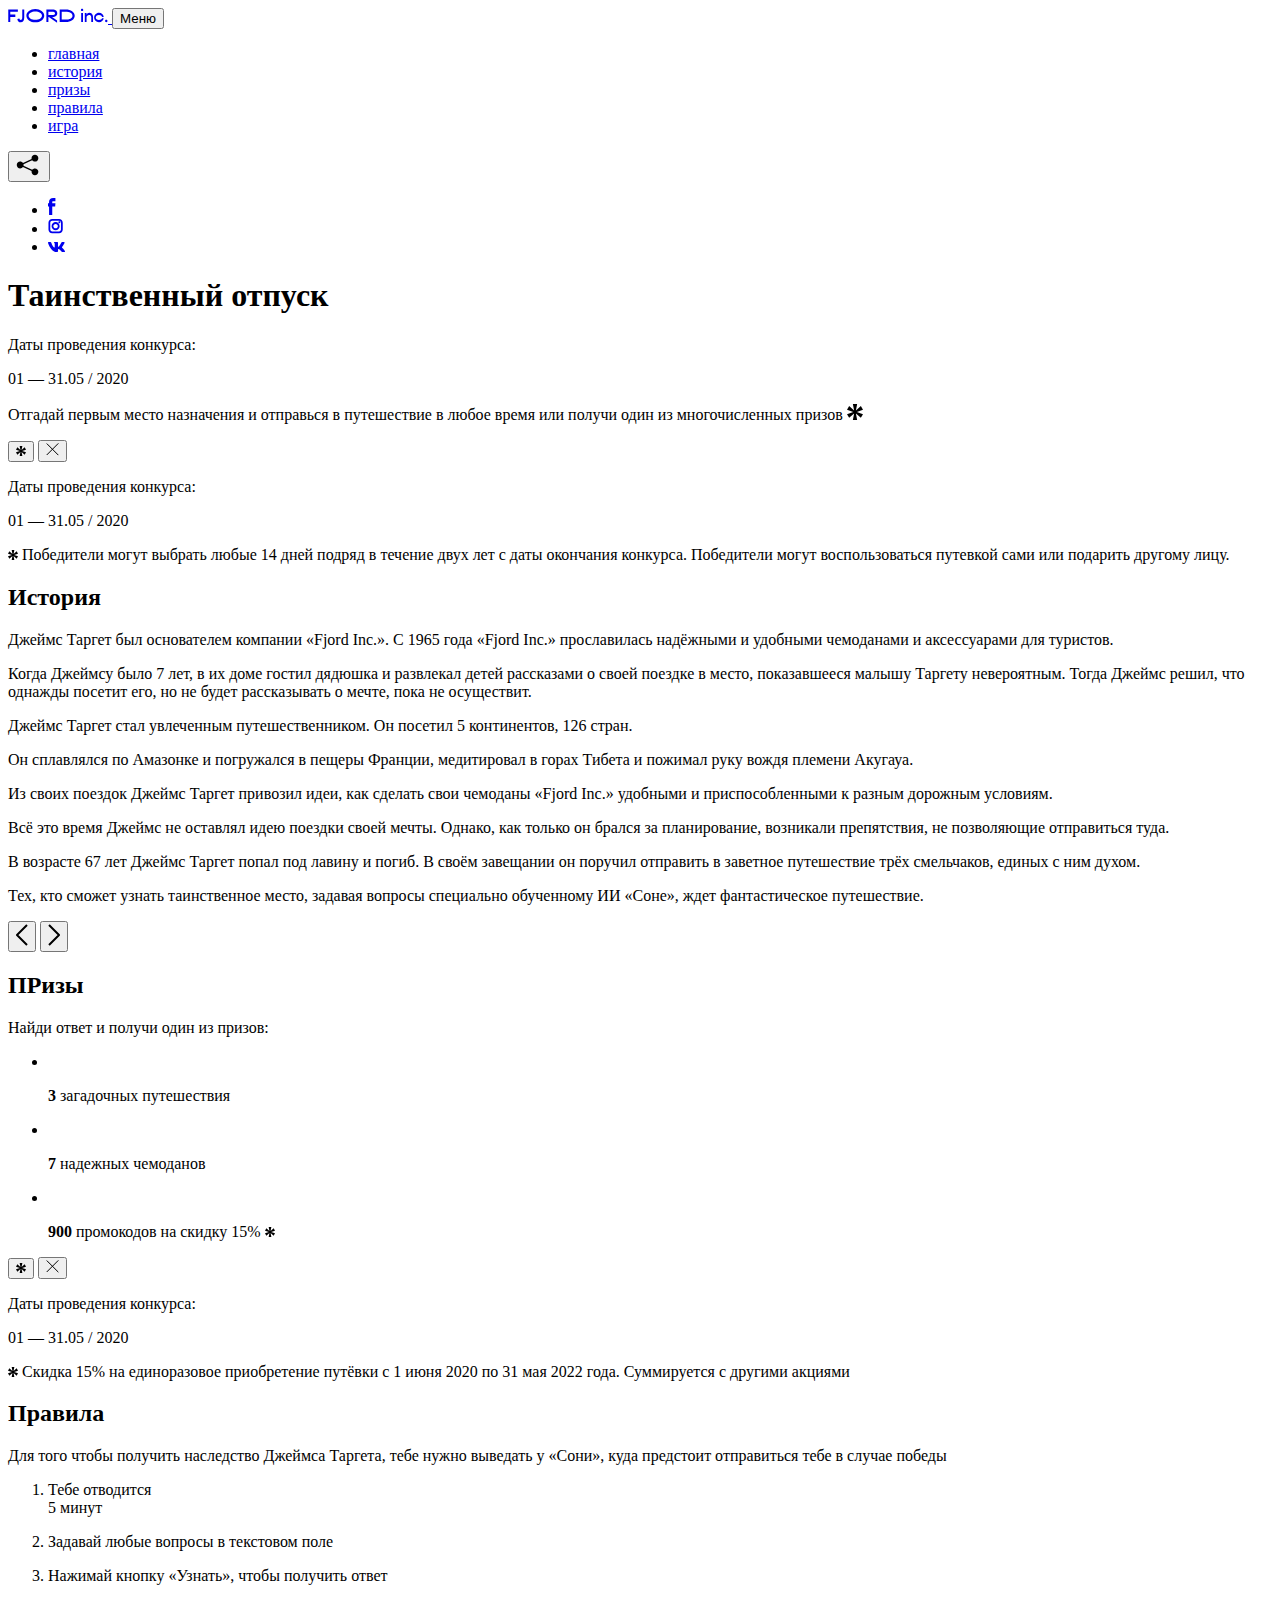
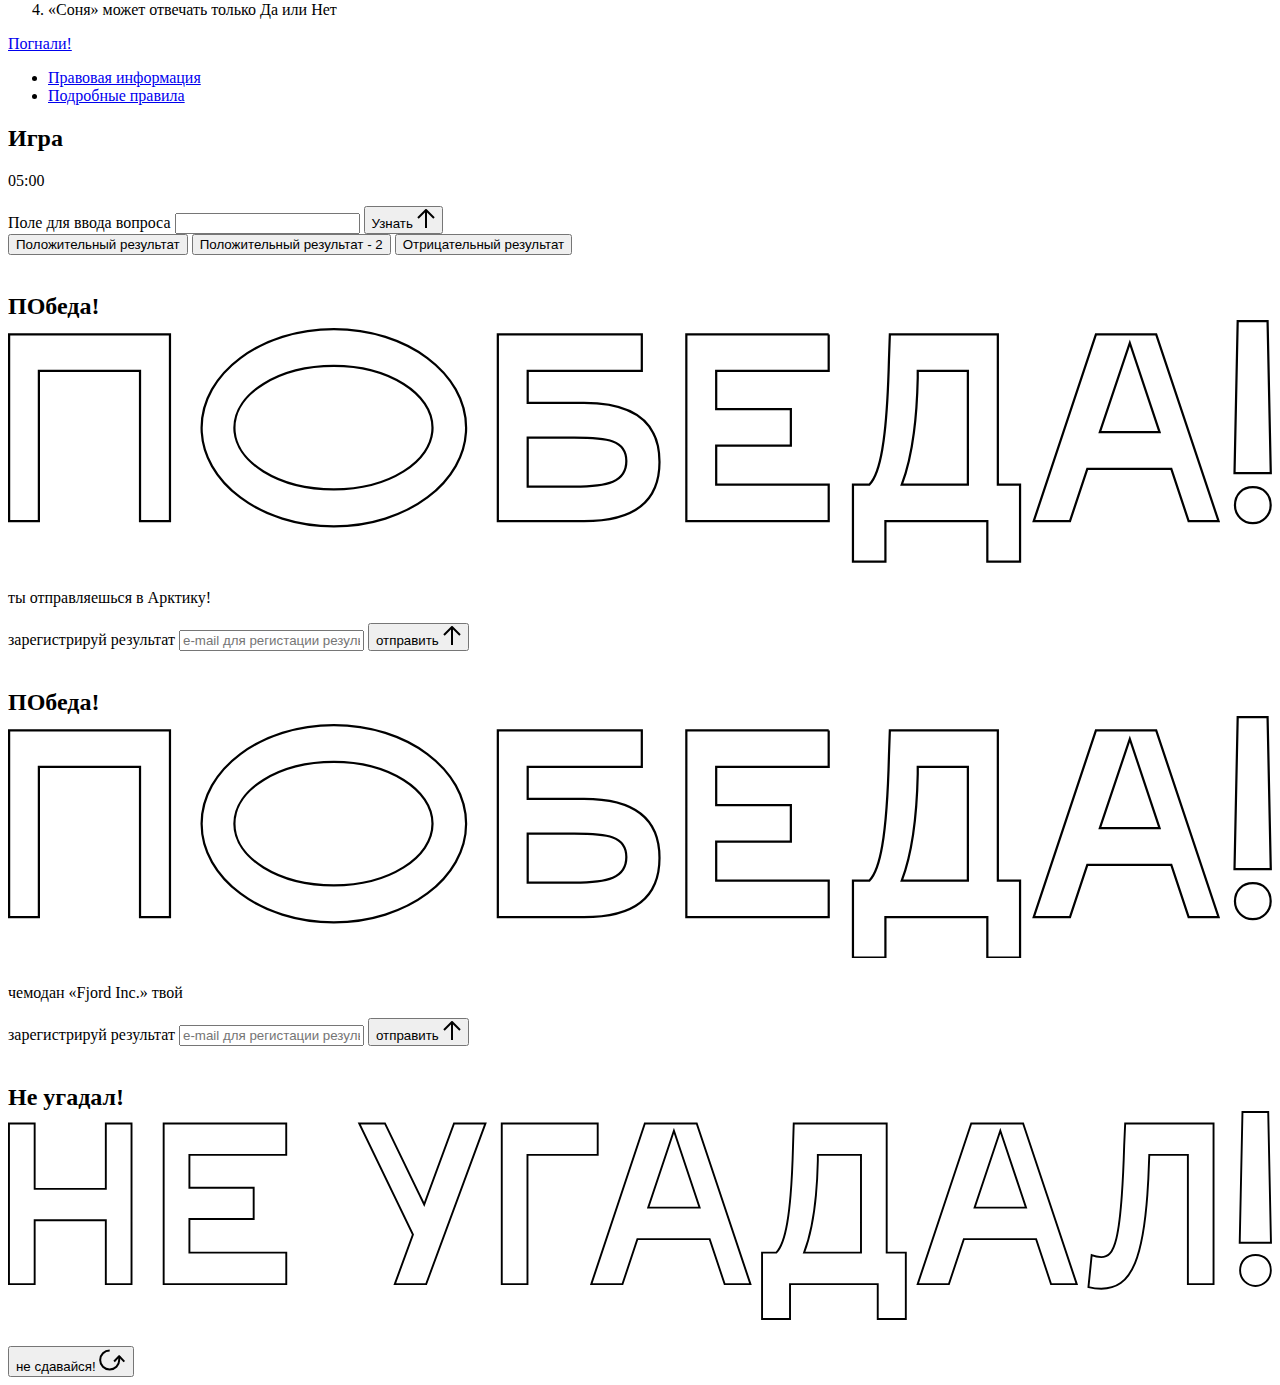
==== source/index.html @ 66b375c5 "feat(page-content): added custom behavior for prizes and story change" ====
<!DOCTYPE html>
<html lang="ru">
<head>
  <meta charset="UTF-8">
  <meta name="description" content="">
  <meta name="viewport" content="width=device-width, initial-scale=1.0">
  <meta http-equiv="X-UA-Compatible" content="ie=edge">
  <title>Mysterious Vacation</title>
</head>
<body>

  <header class="page-header js-header">
    <div class="page-header__wrapper">
      <a href="#" class="page-header__logo" aria-label="Перейти на страницу FJORD.Inc">
        <svg width="100" height="15" viewBox="0 0 100 15" fill="none" xmlns="http://www.w3.org/2000/svg">
          <path d="M0.26 1.4V14H2.276V8.906H7.334V6.44H2.276V3.848H9.872V1.4H0.26ZM12.733 14.36C15.127 14.36 16.243 12.65 16.243 9.5V1.4H14.263V8.96C14.263 11.21 13.723 11.876 12.733 11.876C11.833 11.876 11.473 11.3 11.347 10.58L9.36702 10.94C9.63702 13.046 10.663 14.36 12.733 14.36ZM18.3918 7.7C18.3918 11.372 22.3878 14.36 27.3198 14.36C32.2518 14.36 36.2478 11.372 36.2478 7.7C36.2478 4.028 32.2518 1.04 27.3198 1.04C22.3878 1.04 18.3918 4.028 18.3918 7.7ZM20.6058 7.7C20.6058 5.378 23.6118 3.524 27.3198 3.524C30.9918 3.524 33.9798 5.378 33.9798 7.7C33.9798 10.004 30.9918 11.858 27.3198 11.858C23.6118 11.858 20.6058 10.004 20.6058 7.7ZM40.403 14V8.906H40.799L49.079 14.702V12.38L44.039 8.906H44.201C47.999 8.906 49.277 7.304 49.277 5.162C49.277 3.092 47.999 1.4 44.201 1.4H38.387V14H40.403ZM43.535 3.722C45.785 3.722 47.045 4.136 47.045 5.432C47.045 6.764 45.785 7.034 43.535 7.034H40.403V3.722H43.535ZM51.6936 1.382V14H57.8676C62.7456 14 66.7236 11.534 66.7236 7.7C66.7236 3.848 62.7456 1.382 57.8676 1.382H51.6936ZM53.7096 11.624V3.722H57.5436C61.5396 3.722 64.4916 5.018 64.4916 7.7C64.4916 10.238 61.5396 11.624 57.5436 11.624H53.7096ZM73.1832 14.018H74.9832V5H73.1832V14.018ZM72.9132 1.976C72.9132 2.57 73.3992 3.092 74.0832 3.092C74.7492 3.092 75.2352 2.57 75.2352 1.976C75.2352 1.382 74.7672 0.805999 74.0832 0.805999C73.3812 0.805999 72.9132 1.382 72.9132 1.976ZM76.7867 14H78.5687V9.104C78.7487 8.006 79.5947 6.962 81.0887 6.962C82.1147 6.962 83.2667 7.448 83.2667 9.554V14H85.0487V9.014C85.0487 6.152 83.2307 4.73 81.3587 4.73C79.9187 4.73 79.0727 5.558 78.5687 6.854V5H76.7867V14ZM90.9898 14.27C93.5098 14.27 95.3818 12.506 95.7238 10.328H94.0498C93.7258 11.3 92.6998 12.02 90.9898 12.02C88.8478 12.02 87.7678 10.922 87.7678 9.59C87.7678 8.24 88.8478 6.962 90.9898 6.962C92.7538 6.962 93.7978 7.844 94.0858 8.924H95.7418C95.4358 6.71 93.6178 4.73 90.9898 4.73C88.0918 4.73 86.1298 7.124 86.1298 9.59C86.1298 12.074 88.1278 14.27 90.9898 14.27ZM97.0693 12.938C97.0693 13.658 97.5553 14.144 98.2753 14.144C98.9953 14.144 99.4813 13.658 99.4813 12.938C99.4813 12.2 98.9953 11.714 98.2753 11.714C97.5553 11.714 97.0693 12.2 97.0693 12.938Z" fill="currentColor"/>
        </svg>
      </a>
      <button class="page-header__toggler js-menu-toggler" type="button" aria-label="Управление мобильным меню"><span>Меню</span></button>
      <nav class="page-header__nav">
        <div class="page-header__menu js-menu" id="menu">
          <ul>
            <li>
              <a class="js-menu-link active" href="#top" data-href="top">главная</a>
            </li>
            <li>
              <a class="js-menu-link" href="#story" data-href="story">история</a>
            </li>
            <li>
              <a class="js-menu-link" href="#prizes" data-href="prizes">призы</a>
            </li>
            <li>
              <a class="js-menu-link" href="#rules" data-href="rules">правила</a>
            </li>
            <li>
              <a class="js-menu-link" href="#game" data-href="game">игра</a>
            </li>
          </ul>
        </div>
        <div class="page-header__social">
          <div class="social-block js-social-block">
            <button class="social-block__toggler" aria-label="Управлять блоком с социальными кнопками">
              <svg width="26" height="22" viewBox="0 0 27 22" fill="none" xmlns="http://www.w3.org/2000/svg">
                <path d="M19.6721 7.43664C21.6273 7.43664 23.213 5.85095 23.213 3.89566C23.213 1.94037 21.6273 0.354675 19.6721 0.354675C17.7168 0.354675 16.1311 1.94037 16.1311 3.89566C16.1311 4.19968 16.1728 4.49178 16.2458 4.77345L7.21751 8.95527C6.57519 8.05214 5.52303 7.46049 4.33078 7.46049C2.37549 7.46049 0.789795 9.04618 0.789795 11.0015C0.789795 12.9568 2.37549 14.5425 4.33078 14.5425C5.52303 14.5425 6.57668 13.9508 7.21751 13.0477L16.2458 17.2295C16.1743 17.5112 16.1311 17.8033 16.1311 18.1073C16.1311 20.0626 17.7168 21.6483 19.6721 21.6483C21.6273 21.6483 23.213 20.0626 23.213 18.1073C23.213 16.152 21.6273 14.5663 19.6721 14.5663C18.4798 14.5663 17.4262 15.158 16.7853 16.0611L7.75701 11.8793C7.82854 11.5976 7.87176 11.3055 7.87176 11.0015C7.87176 10.6974 7.83003 10.4053 7.75701 10.1237L16.7853 5.94186C17.4262 6.84499 18.4783 7.43664 19.6721 7.43664Z" fill="currentColor"/>
              </svg>
            </button>
            <ul class="social-block__list">
              <li>
                <a class="social-block__link social-block__link--fb" href="#" aria-label="Мы на Facebook">
                  <svg width="8" height="17" viewBox="0 0 8 17" fill="none" xmlns="http://www.w3.org/2000/svg">
                    <path d="M4.24646 16.9899H1.09275L1.05793 8.49828H0V5.30707H1.05793V3.81124C1.05793 1.42084 2.57654 0 5.21735 0H7.41758V3.18585H5.30841C4.28262 3.18585 4.2478 3.48582 4.2478 4.24914V5.30707H7.42964L7.16716 8.49828H4.2478V16.9899H4.24646Z" fill="currentColor"/>
                  </svg>
                </a>
              </li>
              <li>
                <a class="social-block__link social-block__link--insta" href="#" aria-label="Мы в Instagram">
                  <svg width="15" height="15" viewBox="0 0 15 15" fill="none" xmlns="http://www.w3.org/2000/svg">
                    <path d="M11.0197 0H4.19806C2.14246 0 0.471191 1.66993 0.471191 3.72285V10.5499C0.471191 12.6082 2.14112 14.2727 4.19806 14.2727H11.0197C13.0753 14.2727 14.7466 12.6082 14.7466 10.5499V3.72285C14.7466 1.67127 13.0753 0 11.0197 0ZM11.0197 12.4849H4.19806C3.13076 12.4849 2.26432 11.6158 2.26432 10.5512V3.72419C2.26432 2.65956 3.13076 1.79715 4.19806 1.79715H11.0197C12.087 1.79715 12.9535 2.6609 12.9535 3.72419V10.5512C12.9535 11.6145 12.087 12.4849 11.0197 12.4849Z" fill="currentColor"/>
                    <path d="M7.60887 3.11084C5.38989 3.11084 3.58203 4.9187 3.58203 7.14036C3.58203 9.35532 5.38989 11.1645 7.60887 11.1645C9.83053 11.1645 11.6357 9.35666 11.6357 7.14036C11.6357 4.9187 9.83053 3.11084 7.60887 3.11084ZM7.60887 9.36871C6.37551 9.36871 5.37784 8.37372 5.37784 7.14036C5.37784 5.90699 6.37551 4.90665 7.60887 4.90665C8.83822 4.90665 9.84259 5.90833 9.84259 7.14036C9.84392 8.37238 8.83822 9.36871 7.60887 9.36871Z" fill="currentColor"/>
                    <path d="M11.3573 2.35962C10.8256 2.35962 10.3931 2.79752 10.3931 3.32381C10.3931 3.85546 10.8256 4.29336 11.3573 4.29336C11.8862 4.29336 12.3215 3.85546 12.3215 3.32381C12.3215 2.79752 11.8862 2.35962 11.3573 2.35962Z" fill="currentColor"/>
                  </svg>
                </a>
              </li>
              <li>
                <a class="social-block__link social-block__link--vk" href="#" aria-label="Мы ВКонтакте">
                  <svg width="17" height="10" viewBox="0 0 17 10" fill="none" xmlns="http://www.w3.org/2000/svg">
                    <path d="M14.1234 4.9002C14.1234 4.9002 16.3623 1.72708 16.5866 0.680242C16.6595 0.312285 16.4947 0.103188 16.1069 0.103188C16.1069 0.103188 14.8193 0.103188 14.168 0.103188C13.7235 0.103188 13.5587 0.293278 13.4235 0.579768C13.4235 0.579768 12.3724 2.82553 11.0969 4.24712C10.6861 4.70333 10.4781 4.84318 10.2511 4.84318C10.0646 4.84318 9.98625 4.6911 9.98625 4.27834V0.649016C9.98625 0.147997 9.92545 0.00135496 9.5066 0.00135496H6.39628C6.15578 0.00135496 6.0085 0.134417 6.0085 0.324506C6.0085 0.801084 6.73406 0.908351 6.73406 2.20231V4.87305C6.73406 5.40529 6.70569 5.61575 6.45303 5.61575C5.78016 5.61575 4.19528 3.30618 3.30623 0.678887C3.12923 0.145282 2.93737 0 2.43475 0H0.486409C0.205373 0 0 0.190085 0 0.476576C0 0.991172 0.60666 3.40801 2.99277 6.64358C4.59927 8.8201 6.70569 10 8.60269 10C9.76196 10 10.0416 9.80312 10.0416 9.31432V7.63883C10.0416 7.22607 10.2065 7.04956 10.4429 7.04956C10.7078 7.04956 11.1847 7.13238 12.2805 8.22268C13.5843 9.47862 13.6762 10 14.3896 10H16.5676C16.7919 10 17 9.89273 17 9.52342C17 9.02919 16.3623 8.15343 15.384 7.10659C14.9801 6.56755 14.3302 5.98914 14.1248 5.72301C13.8275 5.40801 13.9154 5.23014 14.1234 4.9002Z" fill="currentColor"/>
                  </svg>
                </a>
              </li>
            </ul>
          </div>
        </div>
      </nav>
    </div>
  </header>

  <main class="page-content">

    <section class="animation-screen"></section>

    <section class="screen screen--hidden screen--intro" id="top">
      <div class="screen__wrapper">
        <div class="intro">
          <h1 class="intro__title">Таинственный отпуск</h1>
          <div class="intro__content">
            <div class="intro__info">
              <p class="intro__label">Даты проведения конкурса:</p>
              <p class="intro__date">01 — 31.05 / 2020</p>
            </div>
            <div class="intro__message">
              <p>
                Отгадай первым место назначения и&nbsp;отправься в&nbsp;путешествие в&nbsp;любое время или получи один из многочисленных призов
                <svg width="16" height="16" viewBox="0 0 10 10" fill="none" xmlns="http://www.w3.org/2000/svg">
                  <path d="M0 6.35337L3.90271 4.99012L0 3.64663L1.34615 1.32374L4.44287 4.01073L3.67364 0H6.34615L5.57692 4.01073L8.65385 1.32374L10 3.64663L6.13405 4.99012L10 6.35337L8.65385 8.65651L5.57692 5.98927L6.34615 10H3.67364L4.44287 5.96952L1.34615 8.65651L0 6.35337Z" fill="currentColor"/>
                </svg>
              </p>
            </div>
          </div>
        </div>
      </div>
      <div class="screen__footer js-footer">
        <button class="screen__footer-enlarge js-footer-toggler" type="button" aria-label="Показать сообщение">
          <svg width="10" height="10" viewBox="0 0 10 10" fill="none" xmlns="http://www.w3.org/2000/svg">
            <path d="M0 6.35337L3.90271 4.99012L0 3.64663L1.34615 1.32374L4.44287 4.01073L3.67364 0H6.34615L5.57692 4.01073L8.65385 1.32374L10 3.64663L6.13405 4.99012L10 6.35337L8.65385 8.65651L5.57692 5.98927L6.34615 10H3.67364L4.44287 5.96952L1.34615 8.65651L0 6.35337Z" fill="currentColor"/>
          </svg>
        </button>
        <button class="screen__footer-collapse js-footer-toggler" type="button" aria-label="Скрыть сообщение">
          <svg width="13" height="13" viewBox="0 0 13 13" fill="none" xmlns="http://www.w3.org/2000/svg">
            <line x1="12.3536" y1="0.353553" x2="0.738349" y2="11.9688" stroke="currentColor"/>
            <line x1="0.738319" y1="0.539925" x2="12.3535" y2="12.1551" stroke="currentColor"/>
          </svg>
        </button>
        <div class="screen__footer-wrapper">
          <div class="screen__footer-announce">
            <p class="screen__footer-label">Даты проведения конкурса:</p>
            <p class="screen__footer-date">01 — 31.05 / 2020</p>
          </div>
          <div class="screen__footer-note">
            <p>
              <svg width="10" height="10" viewBox="0 0 10 10" fill="none" xmlns="http://www.w3.org/2000/svg">
                <path d="M0 6.35337L3.90271 4.99012L0 3.64663L1.34615 1.32374L4.44287 4.01073L3.67364 0H6.34615L5.57692 4.01073L8.65385 1.32374L10 3.64663L6.13405 4.99012L10 6.35337L8.65385 8.65651L5.57692 5.98927L6.34615 10H3.67364L4.44287 5.96952L1.34615 8.65651L0 6.35337Z" fill="currentColor"/>
              </svg>
              <span>Победители могут выбрать любые 14 дней подряд в&nbsp;течение двух лет с&nbsp;даты окончания конкурса. Победители могут воспользоваться путевкой сами или подарить другому лицу.</span>
            </p>
          </div>
        </div>
      </div>
    </section>

    <section class="screen screen--hidden screen--story" id="story">

      <div class="slider swiper-container js-slider">

        <div class="swiper-wrapper">

          <div class="slider__item swiper-slide">
            <h2 class="slider__item-title">История</h2>
            <p class="slider__item-text">Джеймс Таргет был основателем компании &laquo;Fjord Inc.&raquo;. С&nbsp;1965 года &laquo;Fjord Inc.&raquo; прославилась надёжными и&nbsp;удобными чемоданами и&nbsp;аксессуарами для туристов.</p>
          </div>

          <div class="slider__item swiper-slide">
            <p class="slider__item-text">Когда Джеймсу было 7&nbsp;лет, в&nbsp;их&nbsp;доме гостил дядюшка и&nbsp;развлекал детей рассказами о&nbsp;своей поездке в&nbsp;место, показавшееся малышу Таргету невероятным. Тогда Джеймс решил, что однажды посетит его, но&nbsp;не&nbsp;будет рассказывать о&nbsp;мечте, пока не&nbsp;осуществит.</p>
          </div>

          <div class="slider__item swiper-slide">
            <p class="slider__item-text">Джеймс Таргет стал увлеченным путешественником. Он&nbsp;посетил 5&nbsp;континентов, 126&nbsp;стран.</p>
          </div>

          <div class="slider__item swiper-slide">
            <p class="slider__item-text">Он&nbsp;сплавлялся по&nbsp;Амазонке и&nbsp;погружался в&nbsp;пещеры Франции, медитировал в&nbsp;горах Тибета и&nbsp;пожимал руку вождя племени Акугауа.</p>
          </div>

          <div class="slider__item swiper-slide">
            <p class="slider__item-text">Из&nbsp;своих поездок Джеймс Таргет привозил идеи, как сделать свои чемоданы &laquo;Fjord Inc.&raquo; удобными и&nbsp;приспособленными к&nbsp;разным дорожным условиям.</p>
          </div>

          <div class="slider__item swiper-slide">
            <p class="slider__item-text">Всё это время Джеймс не&nbsp;оставлял идею поездки своей мечты. Однако, как только он&nbsp;брался за&nbsp;планирование, возникали препятствия, не&nbsp;позволяющие отправиться туда.</p>
          </div>

          <div class="slider__item swiper-slide">
            <p class="slider__item-text">В&nbsp;возрасте 67&nbsp;лет Джеймс Таргет попал под лавину и&nbsp;погиб. В&nbsp;своём завещании он&nbsp;поручил отправить в&nbsp;заветное путешествие трёх смельчаков, единых с&nbsp;ним духом.</p>
          </div>

          <div class="slider__item swiper-slide">
            <p class="slider__item-text">Тех, кто сможет узнать таинственное место, задавая вопросы специально обученному ИИ&nbsp;&laquo;Соне&raquo;, ждет фантастическое путешествие.</p>
          </div>
        </div>
        <div class="slider__controls">
          <button class="slider__control slider__control--prev js-control-prev" type="button" aria-label="Показать предыдущую историю">
            <svg width="12" height="22" viewBox="0 0 12 22" fill="none" xmlns="http://www.w3.org/2000/svg">
              <path d="M11 1L1 11L11 21" stroke="currentColor" stroke-width="2" stroke-linejoin="round"/>
            </svg>
          </button>
          <button class="slider__control slider__control--next js-control-next" type="button" aria-label="Показать следующую историю">
            <svg width="12" height="22" viewBox="0 0 12 22" fill="none" xmlns="http://www.w3.org/2000/svg">
              <path d="M1 1L11 11L1 21" stroke="currentColor" stroke-width="2" stroke-linejoin="round"/>
            </svg>
          </button>
        </div>
        <div class="slider__pagination swiper-pagination"></div>
      </div>
    </section>

    <section class="screen screen--hidden screen--prizes" id="prizes">
      <div class="screen__wrapper">
        <div class="prizes">
          <h2 class="prizes__title">ПРизы</h2>
          <div class="prizes__lead">
            <p>Найди ответ и&nbsp;получи один из&nbsp;призов:</p>
          </div>
          <ul class="prizes__list">
            <li class="prizes__item prizes__item--journeys">
              <div class="prizes__icon">
                <picture>
                  <source srcset="img/prize1-mob.svg" media="(orientation: portrait)">
                  <img src="img/prize1.svg" alt="">
                </picture>
              </div>
              <p class="prizes__desc">
                <b>3</b>
                <span>загадочных путешествия</span>
              </p>
            </li>
            <li class="prizes__item prizes__item--cases">
              <div class="prizes__icon">
                <picture>
                  <source srcset="img/prize2-mob.svg" media="(orientation: portrait)">
                  <img src="img/prize2.svg" alt="">
                </picture>
              </div>
              <p class="prizes__desc">
                <b>7</b>
                <span>надежных чемоданов</span>
              </p>
            </li>
            <li class="prizes__item prizes__item--codes">
              <div class="prizes__icon">
                <picture>
                  <source srcset="img/prize3-mob.svg" media="(orientation: portrait)">
                  <img src="img/prize3.svg" alt="">
                </picture>
              </div>
              <p class="prizes__desc">
                <b>900</b>
                <span>
                  промокодов на&nbsp;скидку 15%
                  <svg width="10" height="10" viewBox="0 0 10 10" fill="none" xmlns="http://www.w3.org/2000/svg">
                    <path d="M0 6.35337L3.90271 4.99012L0 3.64663L1.34615 1.32374L4.44287 4.01073L3.67364 0H6.34615L5.57692 4.01073L8.65385 1.32374L10 3.64663L6.13405 4.99012L10 6.35337L8.65385 8.65651L5.57692 5.98927L6.34615 10H3.67364L4.44287 5.96952L1.34615 8.65651L0 6.35337Z" fill="currentColor"/>
                  </svg>
                </span>
              </p>
            </li>
          </ul>
        </div>
      </div>
      <div class="screen__footer js-footer">
        <button class="screen__footer-enlarge js-footer-toggler" type="button" aria-label="Показать сообщение">
          <svg width="10" height="10" viewBox="0 0 10 10" fill="none" xmlns="http://www.w3.org/2000/svg">
            <path d="M0 6.35337L3.90271 4.99012L0 3.64663L1.34615 1.32374L4.44287 4.01073L3.67364 0H6.34615L5.57692 4.01073L8.65385 1.32374L10 3.64663L6.13405 4.99012L10 6.35337L8.65385 8.65651L5.57692 5.98927L6.34615 10H3.67364L4.44287 5.96952L1.34615 8.65651L0 6.35337Z" fill="currentColor"/>
          </svg>
        </button>
        <button class="screen__footer-collapse js-footer-toggler" type="button" aria-label="Скрыть сообщение">
          <svg width="13" height="13" viewBox="0 0 13 13" fill="none" xmlns="http://www.w3.org/2000/svg">
            <line x1="12.3536" y1="0.353553" x2="0.738349" y2="11.9688" stroke="currentColor"/>
            <line x1="0.738319" y1="0.539925" x2="12.3535" y2="12.1551" stroke="currentColor"/>
          </svg>
        </button>
        <div class="screen__footer-wrapper">
          <div class="screen__footer-announce">
            <p class="screen__footer-label">Даты проведения конкурса:</p>
            <p class="screen__footer-date">01 — 31.05 / 2020</p>
          </div>
          <div class="screen__footer-note">
            <p>
              <svg width="10" height="10" viewBox="0 0 10 10" fill="none" xmlns="http://www.w3.org/2000/svg">
                <path d="M0 6.35337L3.90271 4.99012L0 3.64663L1.34615 1.32374L4.44287 4.01073L3.67364 0H6.34615L5.57692 4.01073L8.65385 1.32374L10 3.64663L6.13405 4.99012L10 6.35337L8.65385 8.65651L5.57692 5.98927L6.34615 10H3.67364L4.44287 5.96952L1.34615 8.65651L0 6.35337Z" fill="currentColor"/>
              </svg>
              <span>Скидка&nbsp;15% на&nbsp;единоразовое приобретение путёвки с&nbsp;1&nbsp;июня 2020 по&nbsp;31&nbsp;мая 2022&nbsp;года. Суммируется с&nbsp;другими акциями</span>
            </p>
          </div>
        </div>
      </div>
    </section>

    <section class="screen screen--hidden screen--rules" id="rules">
      <div class="screen__wrapper">
        <div class="rules">
          <h2 class="rules__title">Правила</h2>
          <div class="rules__lead">
            <p>Для того чтобы получить наследство Джеймса Таргета, тебе нужно выведать у&nbsp;&laquo;Сони&raquo;, куда предстоит отправиться тебе в&nbsp;случае победы</p>
          </div>
          <ol class="rules__list">
            <li class="rules__item">
              <p>Тебе отводится <br>5&nbsp;минут</p>
            </li>
            <li class="rules__item">
              <p>Задавай любые вопросы в&nbsp;текстовом поле</p>
            </li>
            <li class="rules__item">
              <p>Нажимай кнопку &laquo;Узнать&raquo;, чтобы получить ответ</p>
            </li>
            <li class="rules__item">
              <p>&laquo;Соня&raquo; может отвечать только&nbsp;Да или Нет</p>
            </li>
          </ol>
          <a href="#game" class="rules__link btn">Погнали!</a>
        </div>
      </div>
      <div class="screen__disclaimer">
        <div class="disclaimer">
          <ul>
            <li>
              <a href="#">Правовая информация</a>
            </li>
            <li>
              <a href="#">Подробные правила</a>
            </li>
          </ul>
        </div>
      </div>
    </section>

    <section class="screen screen--hidden screen--game" id="game">
      <div class="screen__wrapper">
        <div class="game">
          <div class="game__header">
            <h2 class="game__title">Игра</h2>
            <div class="game__counter">
              <span>05</span>:<span>00</span>
            </div>
          </div>
          <div class="game__body">
            <div class="chat">
              <div class="chat__body js-chat">
                <ul class="chat__list" id="messages"></ul>
              </div>
              <div class="chat__footer">
                <form action="#" method="post" class="form" id="message-form">
                  <label for="message-field" class="visually-hidden">Поле для ввода вопроса</label>
                  <input type="text" class="form__field" id="message-field">
                  <button class="form__button btn">
                    Узнать
                    <svg width="18" height="19" viewBox="0 0 18 19" fill="none" xmlns="http://www.w3.org/2000/svg">
                      <path stroke="currentColor" stroke-width="2" d="M9 19V1"/>
                      <path d="M1 9l8-8 8 8" stroke="currentColor" stroke-width="2" stroke-linejoin="round"/>
                    </svg>
                  </button>
                </form>
              </div>
            </div>
          </div>
          <!-- временные кнопки для показа результата -->
          <div class="game__buttons">
            <button class="game__button btn js-show-result" type="button" data-target="result">Положительный результат</button>
            <button class="game__button btn js-show-result" type="button" data-target="result2">Положительный результат - 2</button>
            <button class="game__button btn js-show-result" type="button" data-target="result3">Отрицательный результат</button>
          </div>
        </div>
      </div>
    </section>

    <section class="screen screen--hidden screen--result" id="result">
      <div class="screen__wrapper">
        <div class="result result--trip">
          <div class="result__image">
            <picture>
              <source srcset="img/result1-mob.png 1x, img/result1-mob@2x.png 2x" media="(max-width: 768px) and (orientation: portrait)">
              <img src="img/result1.png" srcset="img/result1@2x.png 2x" alt="">
            </picture>
          </div>
          <h2 class="result__title">
            <span class="visually-hidden">ПОбеда!</span>
            <svg xmlns="http://www.w3.org/2000/svg" viewBox="0 0 568.85 109.24">
              <path d="M16,24.44V92H2.6V8H75V92H61.52V24.44H16Z" transform="translate(-2.1 -1.5)" fill="none" stroke="currentColor"/>
              <path
                d="M148.76,5.6c32.88,0,59.52,19.92,59.52,44.4s-26.64,44.4-59.52,44.4S89.24,74.48,89.24,50,115.88,5.6,148.76,5.6Zm0,72.12c24.48,0,44.4-12.36,44.4-27.72s-19.92-27.84-44.4-27.84C124,22.16,104,34.52,104,50S124,77.72,148.76,77.72Z"
                transform="translate(-2.1 -1.5)" fill="none" stroke="currentColor"/>
              <path
                d="M287.36,8V24.44H236v14.4h25.32c25.44,0,34,11.16,34,26.52,0,15.6-8.52,26.64-34,26.64H222.56V8h64.8ZM256.88,76.52c15.12,0,23.52-2,23.52-11.52S272,54.44,256.88,54.44H236V76.52h20.88Z"
                transform="translate(-2.1 -1.5)" fill="none" stroke="currentColor"/>
              <path d="M371.47,8V24.44H320.84V41.6h33.6V58h-33.6V75.56h50.64V92H307.4V8h64.08Z" transform="translate(-2.1 -1.5)"
                    fill="none" stroke="currentColor"/>
              <path
                d="M382.39,110.24V75.56h7.44c4.56-4.68,7.8-18.36,8.76-56L399,8h48.6V75.56h10v34.68H442.87V92H397v18.24H382.39Zm51.72-34.68V24.44H411.55v3.12c-0.48,22.44-3.24,37.68-7.2,48h29.76Z"
                transform="translate(-2.1 -1.5)" fill="none" stroke="currentColor"/>
              <path
                d="M463.75,92l28-84h27.12l28.08,84H533.47l-7.8-23.52h-37.8L480.07,92H463.75Zm56.64-40L507,11.84,493.51,52h26.88Z"
                transform="translate(-2.1 -1.5)" fill="none" stroke="currentColor"/>
              <path
                d="M554.12,70.4L555.55,2H569l1.44,68.4H554.12Zm8.28,6.36c4.8,0,8,3.24,8,8.16a8,8,0,1,1-16.08,0C554.35,80,557.59,76.76,562.39,76.76Z"
                transform="translate(-2.1 -1.5)" fill="none" stroke="currentColor"/>
            </svg>
          </h2>
          <div class="result__text">
            <p>ты&nbsp;отправляешься в&nbsp;Арктику!</p>
          </div>
          <div class="result__form">
            <form action="#" method="post" class="form form--result">
              <label for="email-field" class="form__label">зарегистрируй результат</label>
              <input type="email" class="form__field" id="email-field" placeholder="e-mail для регистации результата и получения приза" required>
              <button class="form__button btn">
                отправить
                <svg width="18" height="19" viewBox="0 0 18 19" fill="none" xmlns="http://www.w3.org/2000/svg">
                  <path stroke="currentColor" stroke-width="2" d="M9 19V1"/>
                  <path d="M1 9l8-8 8 8" stroke="currentColor" stroke-width="2" stroke-linejoin="round"/>
                </svg>
              </button>
            </form>
          </div>
        </div>
      </div>
    </section>

    <section class="screen screen--hidden screen--result" id="result2">
      <div class="screen__wrapper">
        <div class="result result--prize">
          <div class="result__image">
            <picture>
              <source srcset="img/result2-mob.png 1x, img/result2-mob@2x.png 2x" media="(max-width: 768px) and (orientation: portrait)">
              <img src="img/result2.png" srcset="img/result2@2x.png 2x" alt="">
            </picture>
          </div>
          <h2 class="result__title">
            <span class="visually-hidden">ПОбеда!</span>
            <svg xmlns="http://www.w3.org/2000/svg" viewBox="0 0 568.85 109.24">
              <path d="M16,24.44V92H2.6V8H75V92H61.52V24.44H16Z" transform="translate(-2.1 -1.5)" fill="none" stroke="currentColor"/>
              <path
                d="M148.76,5.6c32.88,0,59.52,19.92,59.52,44.4s-26.64,44.4-59.52,44.4S89.24,74.48,89.24,50,115.88,5.6,148.76,5.6Zm0,72.12c24.48,0,44.4-12.36,44.4-27.72s-19.92-27.84-44.4-27.84C124,22.16,104,34.52,104,50S124,77.72,148.76,77.72Z"
                transform="translate(-2.1 -1.5)" fill="none" stroke="currentColor"/>
              <path
                d="M287.36,8V24.44H236v14.4h25.32c25.44,0,34,11.16,34,26.52,0,15.6-8.52,26.64-34,26.64H222.56V8h64.8ZM256.88,76.52c15.12,0,23.52-2,23.52-11.52S272,54.44,256.88,54.44H236V76.52h20.88Z"
                transform="translate(-2.1 -1.5)" fill="none" stroke="currentColor"/>
              <path d="M371.47,8V24.44H320.84V41.6h33.6V58h-33.6V75.56h50.64V92H307.4V8h64.08Z" transform="translate(-2.1 -1.5)"
                    fill="none" stroke="currentColor"/>
              <path
                d="M382.39,110.24V75.56h7.44c4.56-4.68,7.8-18.36,8.76-56L399,8h48.6V75.56h10v34.68H442.87V92H397v18.24H382.39Zm51.72-34.68V24.44H411.55v3.12c-0.48,22.44-3.24,37.68-7.2,48h29.76Z"
                transform="translate(-2.1 -1.5)" fill="none" stroke="currentColor"/>
              <path
                d="M463.75,92l28-84h27.12l28.08,84H533.47l-7.8-23.52h-37.8L480.07,92H463.75Zm56.64-40L507,11.84,493.51,52h26.88Z"
                transform="translate(-2.1 -1.5)" fill="none" stroke="currentColor"/>
              <path
                d="M554.12,70.4L555.55,2H569l1.44,68.4H554.12Zm8.28,6.36c4.8,0,8,3.24,8,8.16a8,8,0,1,1-16.08,0C554.35,80,557.59,76.76,562.39,76.76Z"
                transform="translate(-2.1 -1.5)" fill="none" stroke="currentColor"/>
            </svg>
          </h2>
          <div class="result__text">
            <p>чемодан &laquo;Fjord&nbsp;Inc.&raquo;&nbsp;твой</p>
          </div>
          <div class="result__form">
            <form action="#" method="post" class="form form--result">
              <label for="email-field2" class="form__label">зарегистрируй результат</label>
              <input type="email" class="form__field" id="email-field2" placeholder="e-mail для регистации результата и получения приза" required>
              <button class="form__button btn">
                отправить
                <svg width="18" height="19" viewBox="0 0 18 19" fill="none" xmlns="http://www.w3.org/2000/svg">
                  <path stroke="currentColor" stroke-width="2" d="M9 19V1"/>
                  <path d="M1 9l8-8 8 8" stroke="currentColor" stroke-width="2" stroke-linejoin="round"/>
                </svg>
              </button>
            </form>
          </div>
        </div>
      </div>
    </section>

    <section class="screen screen--hidden screen--result" id="result3">
      <div class="screen__wrapper">
        <div class="result result--negative">
          <div class="result__image">
            <picture>
              <source srcset="img/result3-mob.png 1x, img/result3-mob@2x.png 2x" media="(max-width: 768px) and (orientation: portrait)">
              <img src="img/result3.png" srcset="img/result3@2x.png 2x" alt="">
            </picture>
          </div>
          <h2 class="result__title">
            <span class="visually-hidden">Не угадал!</span>
            <svg xmlns="http://www.w3.org/2000/svg" viewBox="0 0 660.77 109.24">
              <path d="M2.66,92V8H16.1V42.2H53.3V8H66.74V92H53.3V58.64H16.1V92H2.66Z" transform="translate(-2.16 -1.5)"
                    fill="none" stroke="currentColor"/>
              <path d="M147.62,8V24.44H97V41.6h33.6V58H97V75.56h50.64V92H83.54V8h64.08Z" transform="translate(-2.16 -1.5)"
                    fill="none" stroke="currentColor"/>
              <path d="M199.22,8l20.52,42.36L235.34,8h16.44l-31,84H204.38l9.48-25.92L185.78,8h13.44Z"
                    transform="translate(-2.16 -1.5)" fill="none" stroke="currentColor"/>
              <path d="M273.74,24.44V92H260.3V8h50.16V24.44H273.74Z" transform="translate(-2.16 -1.5)" fill="none"
                    stroke="currentColor"/>
              <path
                d="M307.1,92l28-84h27.12l28.08,84H376.82L369,68.48h-37.8L323.42,92H307.1Zm56.64-40L350.3,11.84,336.86,52h26.88Z"
                transform="translate(-2.16 -1.5)" fill="none" stroke="currentColor"/>
              <path
                d="M396.38,110.24V75.56h7.44c4.56-4.68,7.8-18.36,8.76-56L412.94,8h48.6V75.56h10v34.68H456.86V92H411v18.24H396.38ZM448.1,75.56V24.44H425.54v3.12c-0.48,22.44-3.24,37.68-7.2,48H448.1Z"
                transform="translate(-2.16 -1.5)" fill="none" stroke="currentColor"/>
              <path
                d="M477.74,92l28-84h27.12L560.9,92H547.46l-7.8-23.52h-37.8L494.06,92H477.74Zm56.64-40-13.44-40.2L507.5,52h26.88Z"
                transform="translate(-2.16 -1.5)" fill="none" stroke="currentColor"/>
              <path
                d="M568.7,76.88a13.77,13.77,0,0,0,5,1c6.6,0,10.44-6.24,12-58.32L586.22,8h46.2V92H619V24.44H598.82l-0.12,3.12C597.14,81,589,94.4,573.74,94.4a28.55,28.55,0,0,1-6.72-.84Z"
                transform="translate(-2.16 -1.5)" fill="none" stroke="currentColor"/>
              <path
                d="M646.1,70.4L647.54,2H661l1.44,68.4H646.1Zm8.28,6.36c4.8,0,8,3.24,8,8.16a8,8,0,0,1-16.08,0C646.34,80,649.58,76.76,654.38,76.76Z"
                transform="translate(-2.16 -1.5)" fill="none" stroke="currentColor"/>
            </svg>
          </h2>
          <button class="result__button js-play" type="button">
            не сдавайся!
            <span>
              <svg width="27" height="22" viewBox="0 0 27 22" fill="none" xmlns="http://www.w3.org/2000/svg">
                <path d="M10.6899 1.47998C5.42992 1.47998 1.16992 5.73998 1.16992 11C1.16992 16.26 5.42992 20.52 10.6899 20.52C15.9499 20.52 20.2099 16.26 20.2099 11V7.13998" stroke="currentColor" stroke-width="2" stroke-miterlimit="10"/>
                <path d="M15.1099 12.5099L20.1499 7.13989L25.3099 12.6299" stroke="currentColor" stroke-width="2" stroke-miterlimit="10" stroke-linejoin="round"/>
              </svg>
            </span>
          </button>
        </div>
      </div>
    </section>

    <div class="page-content__flooding"></div>

  </main>

</body>
</html>
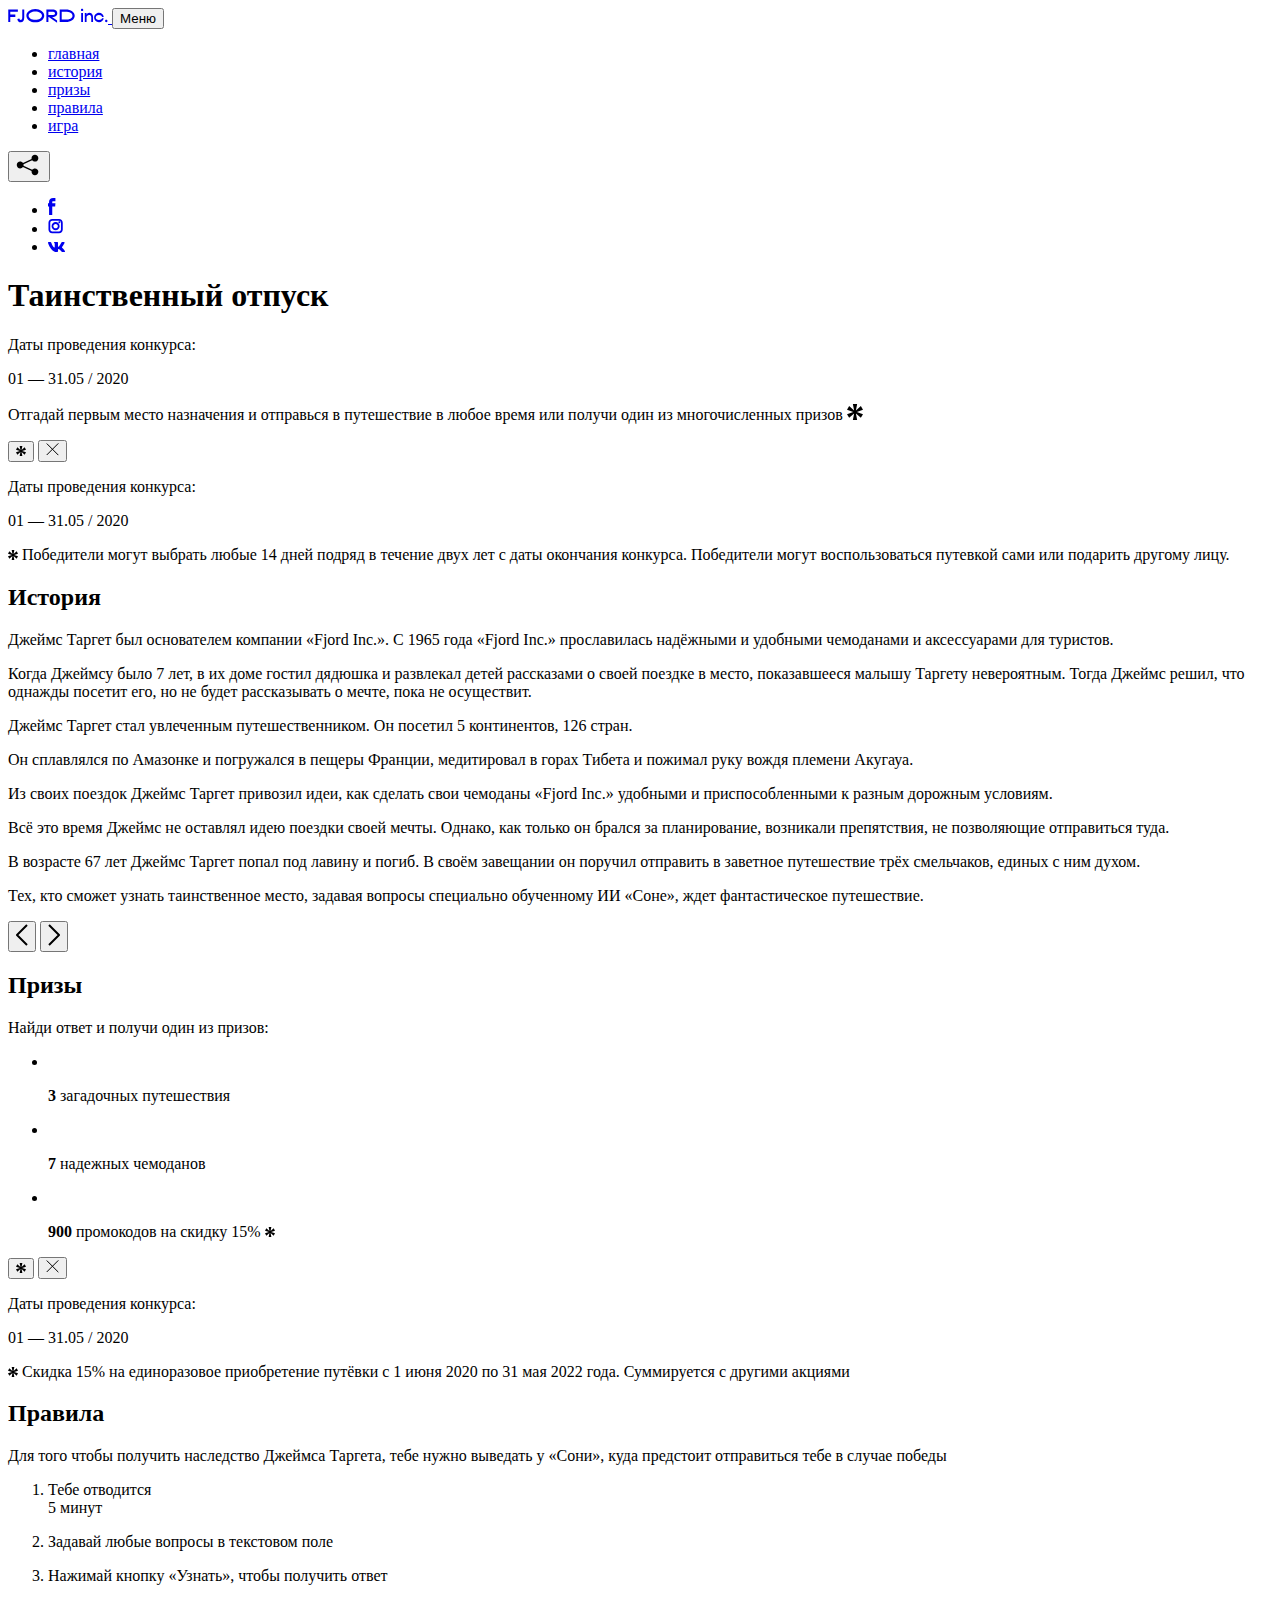
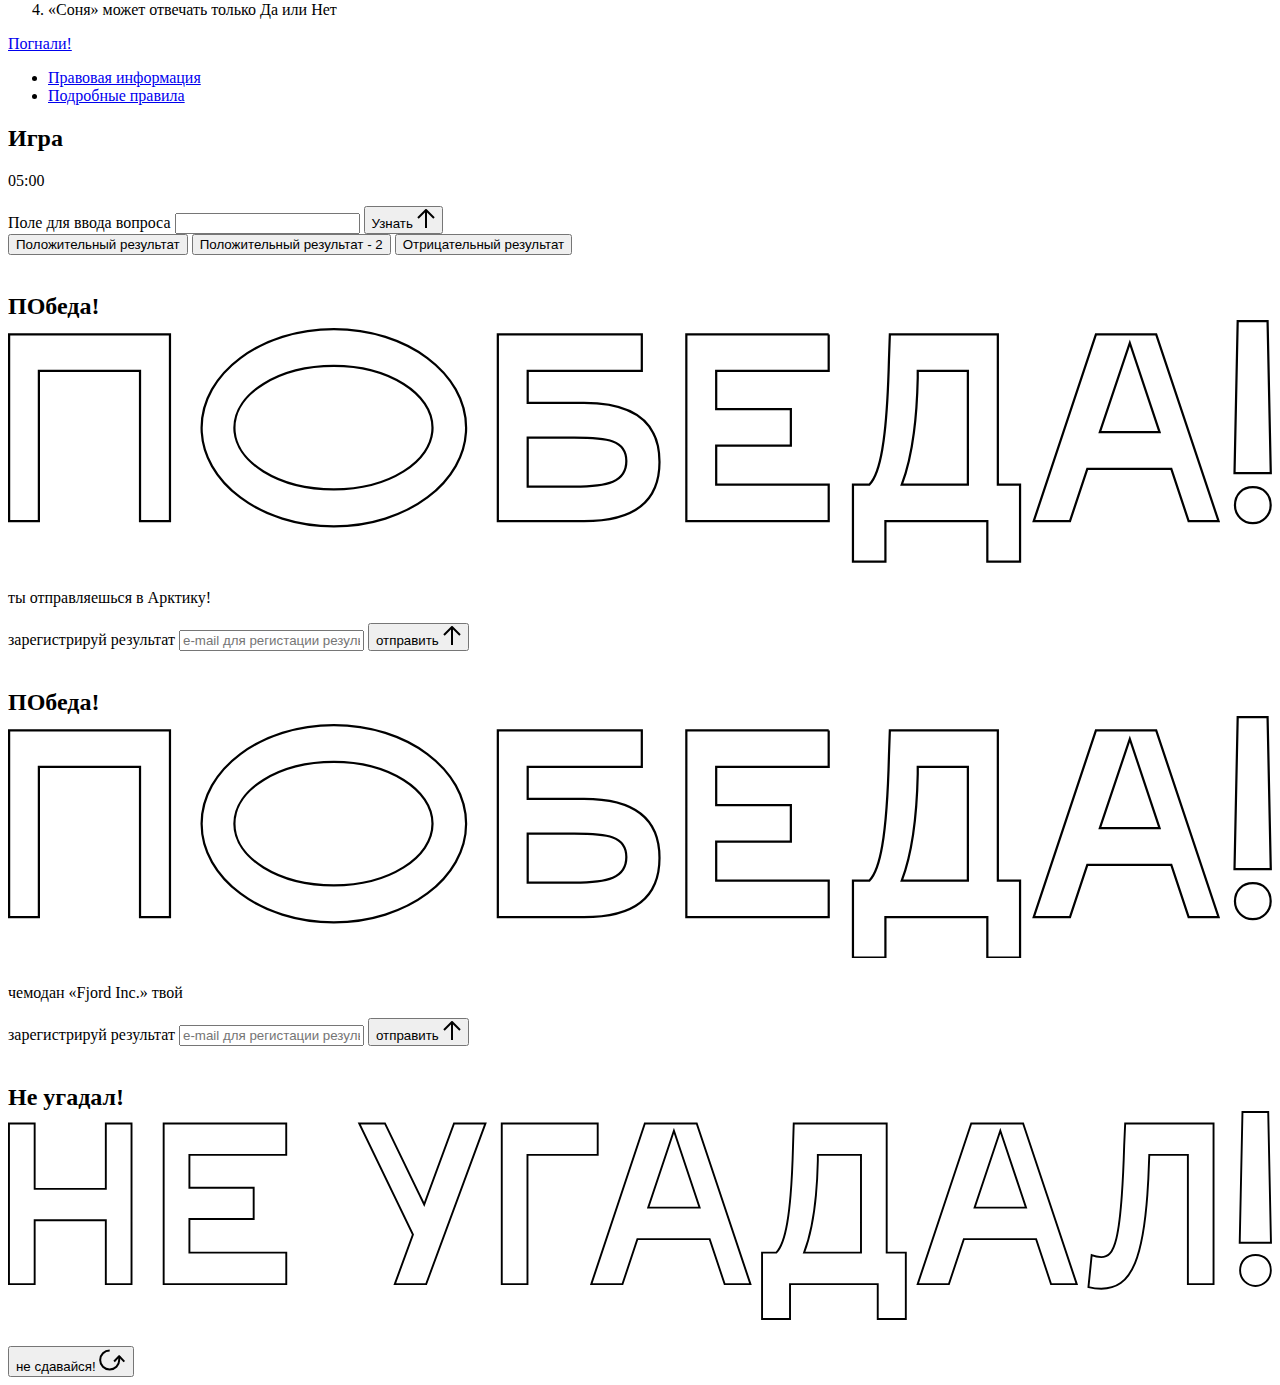
==== commit 0e1a291b: "feat(animate-text): animation for all texts in task" ====
--- a/source/index.html
+++ b/source/index.html
@@ -82,7 +82,7 @@
     <section class="screen screen--hidden screen--intro" id="top">
       <div class="screen__wrapper">
         <div class="intro">
-          <h1 class="intro__title">Таинственный отпуск</h1>
+          <h1 class="intro__title">Таинственный&nbsp;отпуск</h1>
           <div class="intro__content">
             <div class="intro__info">
               <p class="intro__label">Даты проведения конкурса:</p>
@@ -186,7 +186,7 @@
     <section class="screen screen--hidden screen--prizes" id="prizes">
       <div class="screen__wrapper">
         <div class="prizes">
-          <h2 class="prizes__title">ПРизы</h2>
+          <h2 class="prizes__title">Призы</h2>
           <div class="prizes__lead">
             <p>Найди ответ и&nbsp;получи один из&nbsp;призов:</p>
           </div>
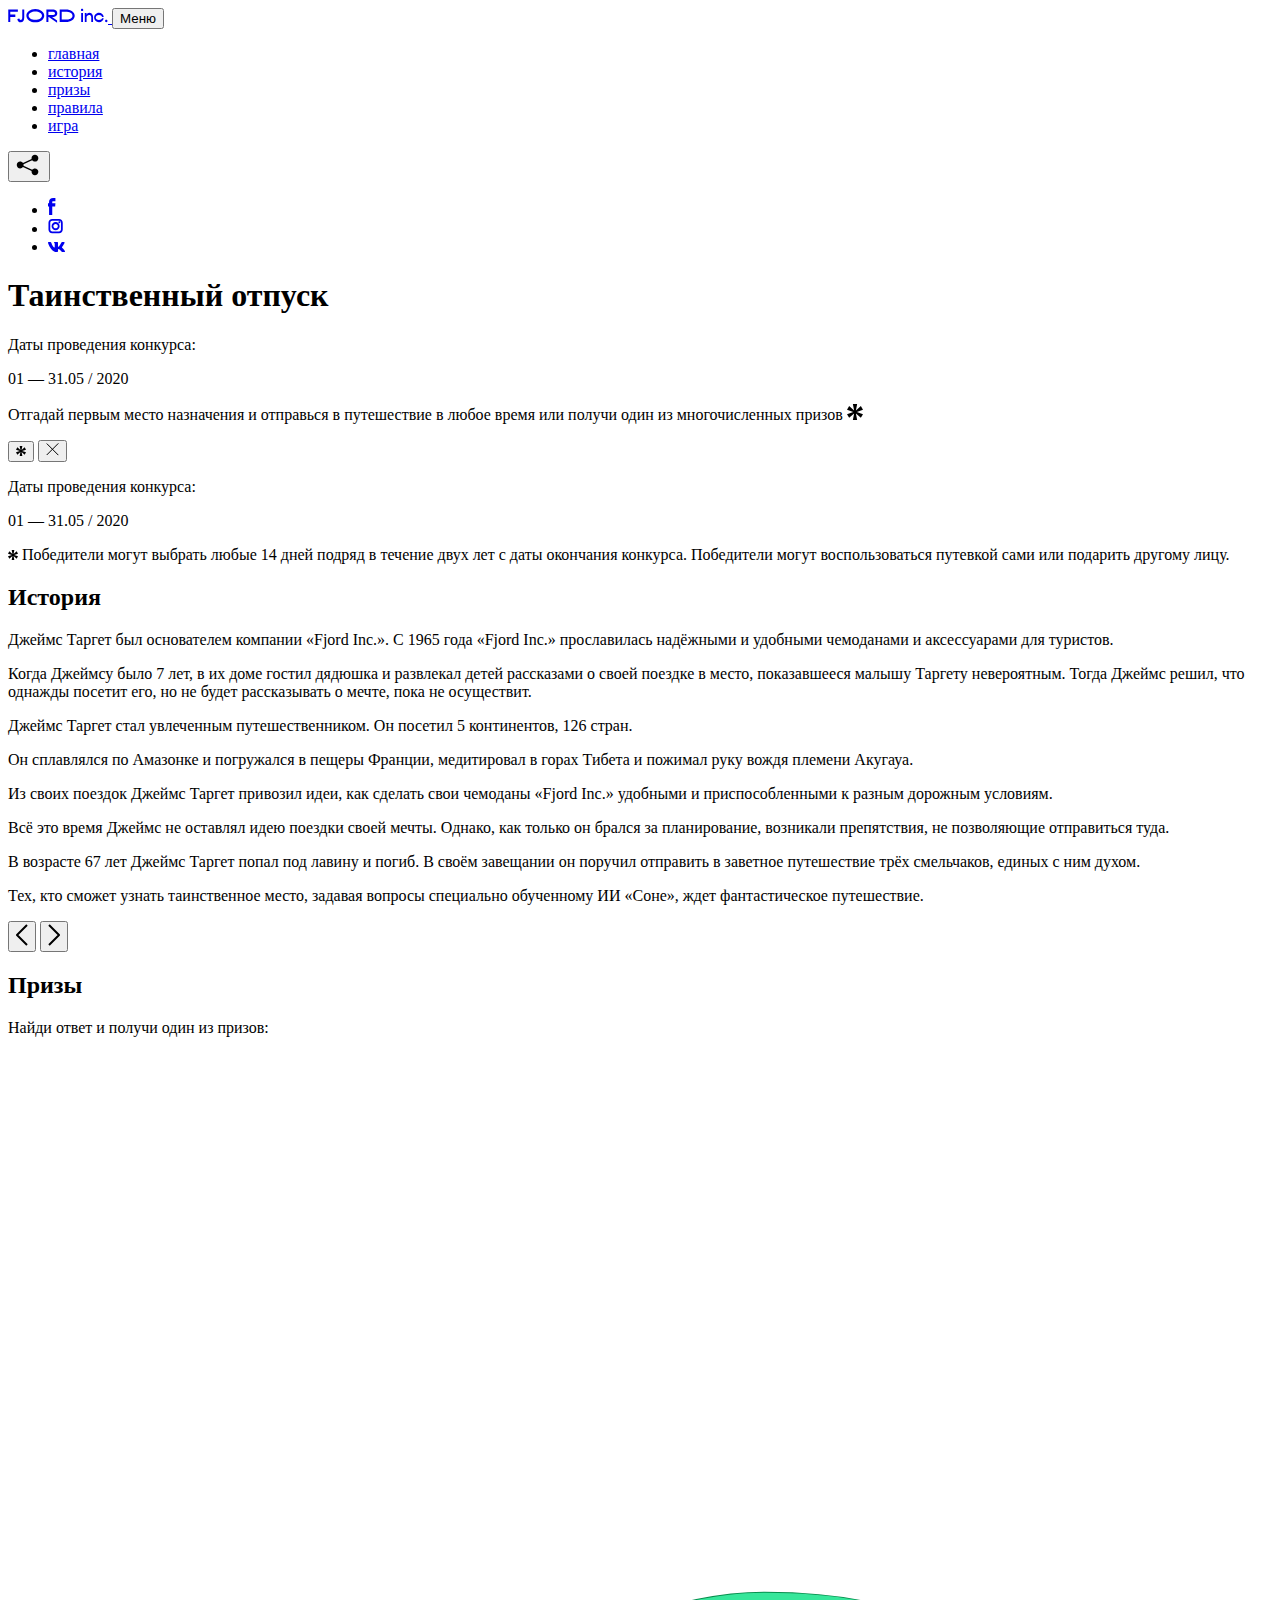
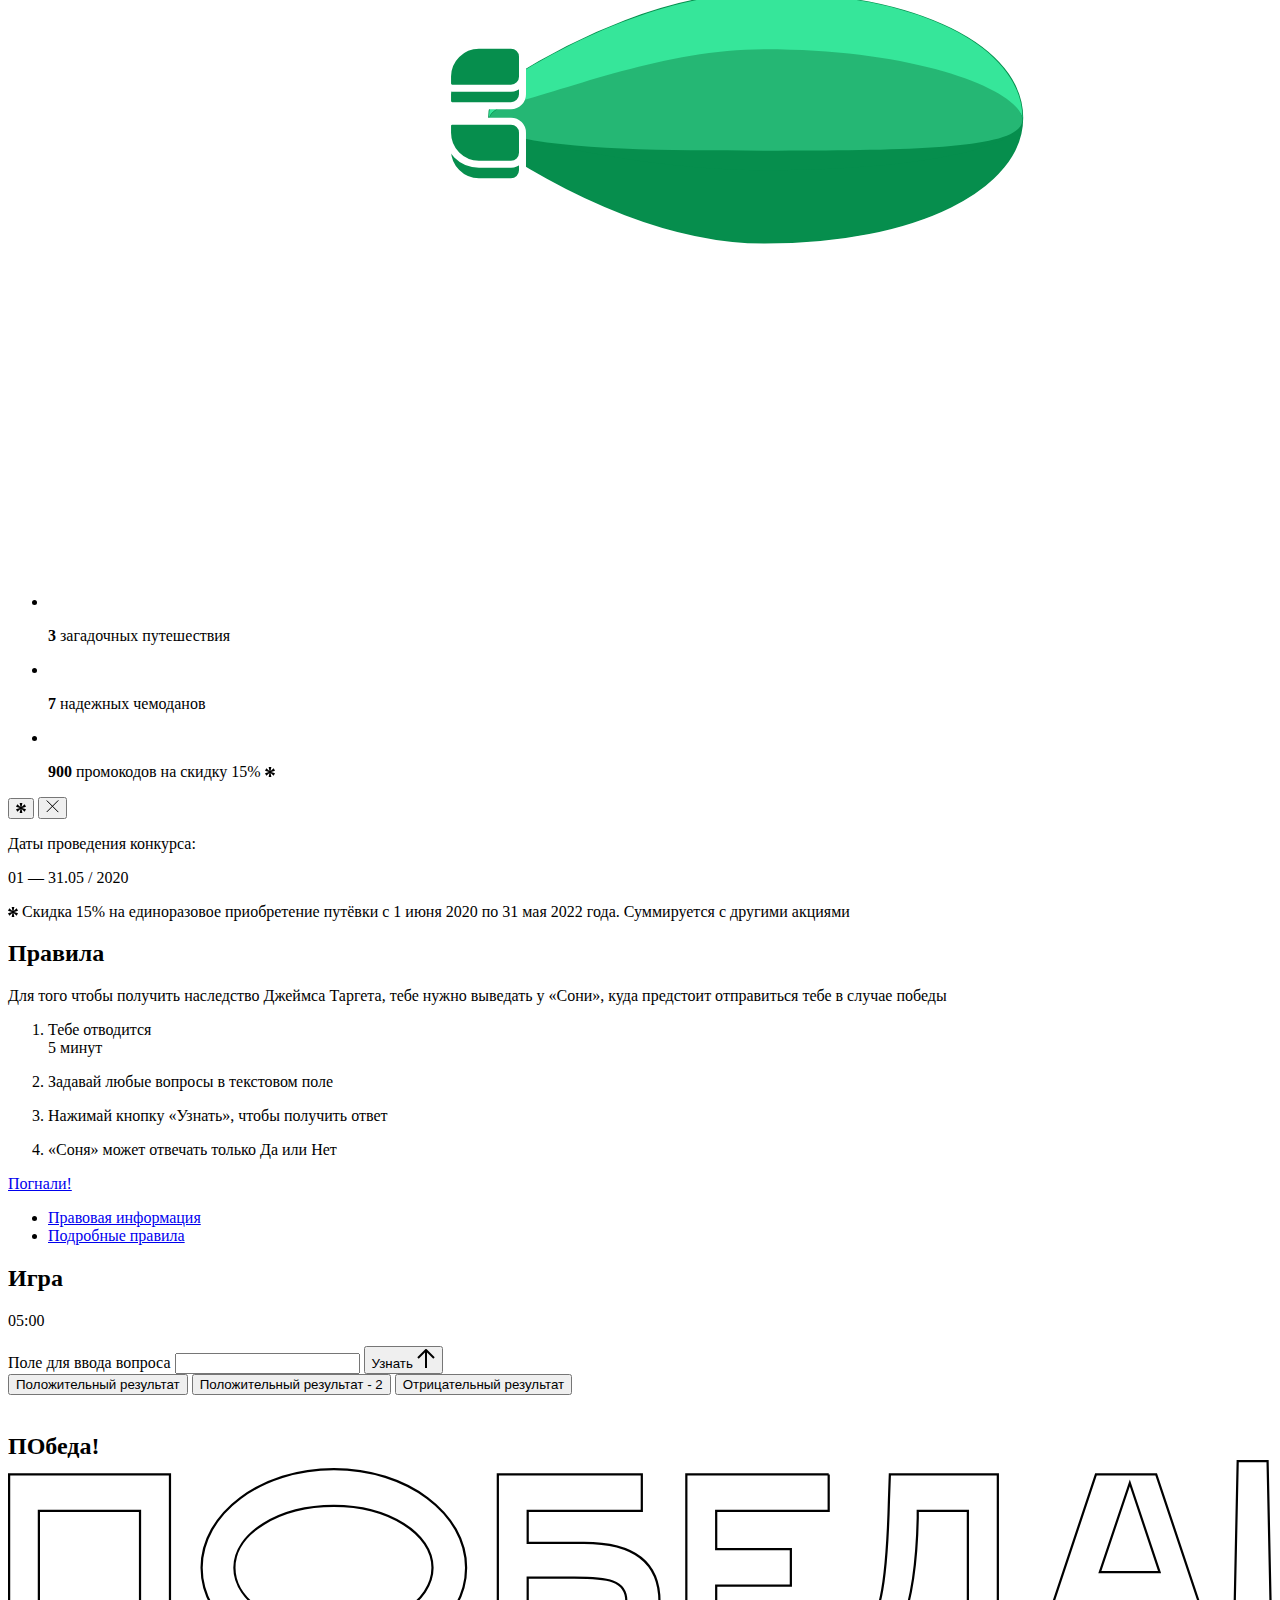
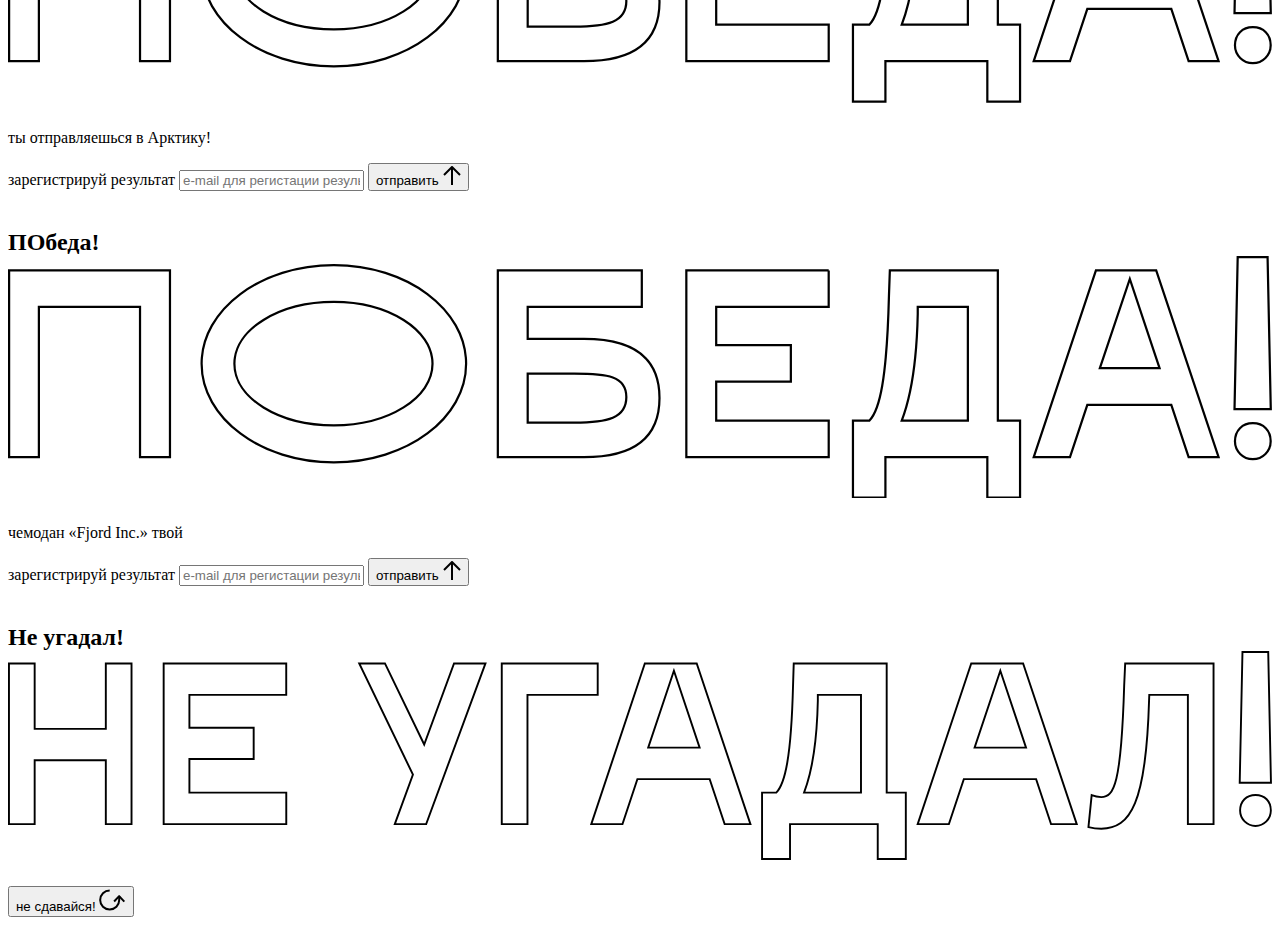
==== commit 99155c33: "integrate svg to page (temporarly)" ====
--- a/source/index.html
+++ b/source/index.html
@@ -82,7 +82,7 @@
     <section class="screen screen--hidden screen--intro" id="top">
       <div class="screen__wrapper">
         <div class="intro">
-          <h1 class="intro__title">Таинственный&nbsp;отпуск</h1>
+          <h1 class="intro__title">Таинственный отпуск</h1>
           <div class="intro__content">
             <div class="intro__info">
               <p class="intro__label">Даты проведения конкурса:</p>
@@ -195,7 +195,7 @@
               <div class="prizes__icon">
                 <picture>
                   <source srcset="img/prize1-mob.svg" media="(orientation: portrait)">
-                  <img src="img/prize1.svg" alt="">
+                  <img src="img/module-3/img/primary-award.svg" alt="">
                 </picture>
               </div>
               <p class="prizes__desc">
@@ -397,10 +397,13 @@
       <div class="screen__wrapper">
         <div class="result result--prize">
           <div class="result__image">
-            <picture>
-              <source srcset="img/result2-mob.png 1x, img/result2-mob@2x.png 2x" media="(max-width: 768px) and (orientation: portrait)">
-              <img src="img/result2.png" srcset="img/result2@2x.png 2x" alt="">
-            </picture>
+            <div class="result__victory-img">
+              <img src="img/module-2/win-suitcase/flamingo.png" class="result__victory-img-part result__victory-img-part--flamingo" alt="">
+              <img src="img/module-2/win-suitcase/leaf blue 1.png" class="result__victory-img-part result__victory-img-part--leaf-blue-1" alt="">
+              <img src="img/module-2/win-suitcase/leaf blue 2.png" class="result__victory-img-part result__victory-img-part--leaf-blue-2" alt="">
+              <img src="img/module-2/win-suitcase/leaf green.png" class="result__victory-img-part result__victory-img-part--leaf-green" alt="">
+              <img src="img/module-2/win-suitcase/suitcase.png" class="result__victory-img-part result__victory-img-part--suitcase" alt="">
+            </div>
           </div>
           <h2 class="result__title">
             <span class="visually-hidden">ПОбеда!</span>
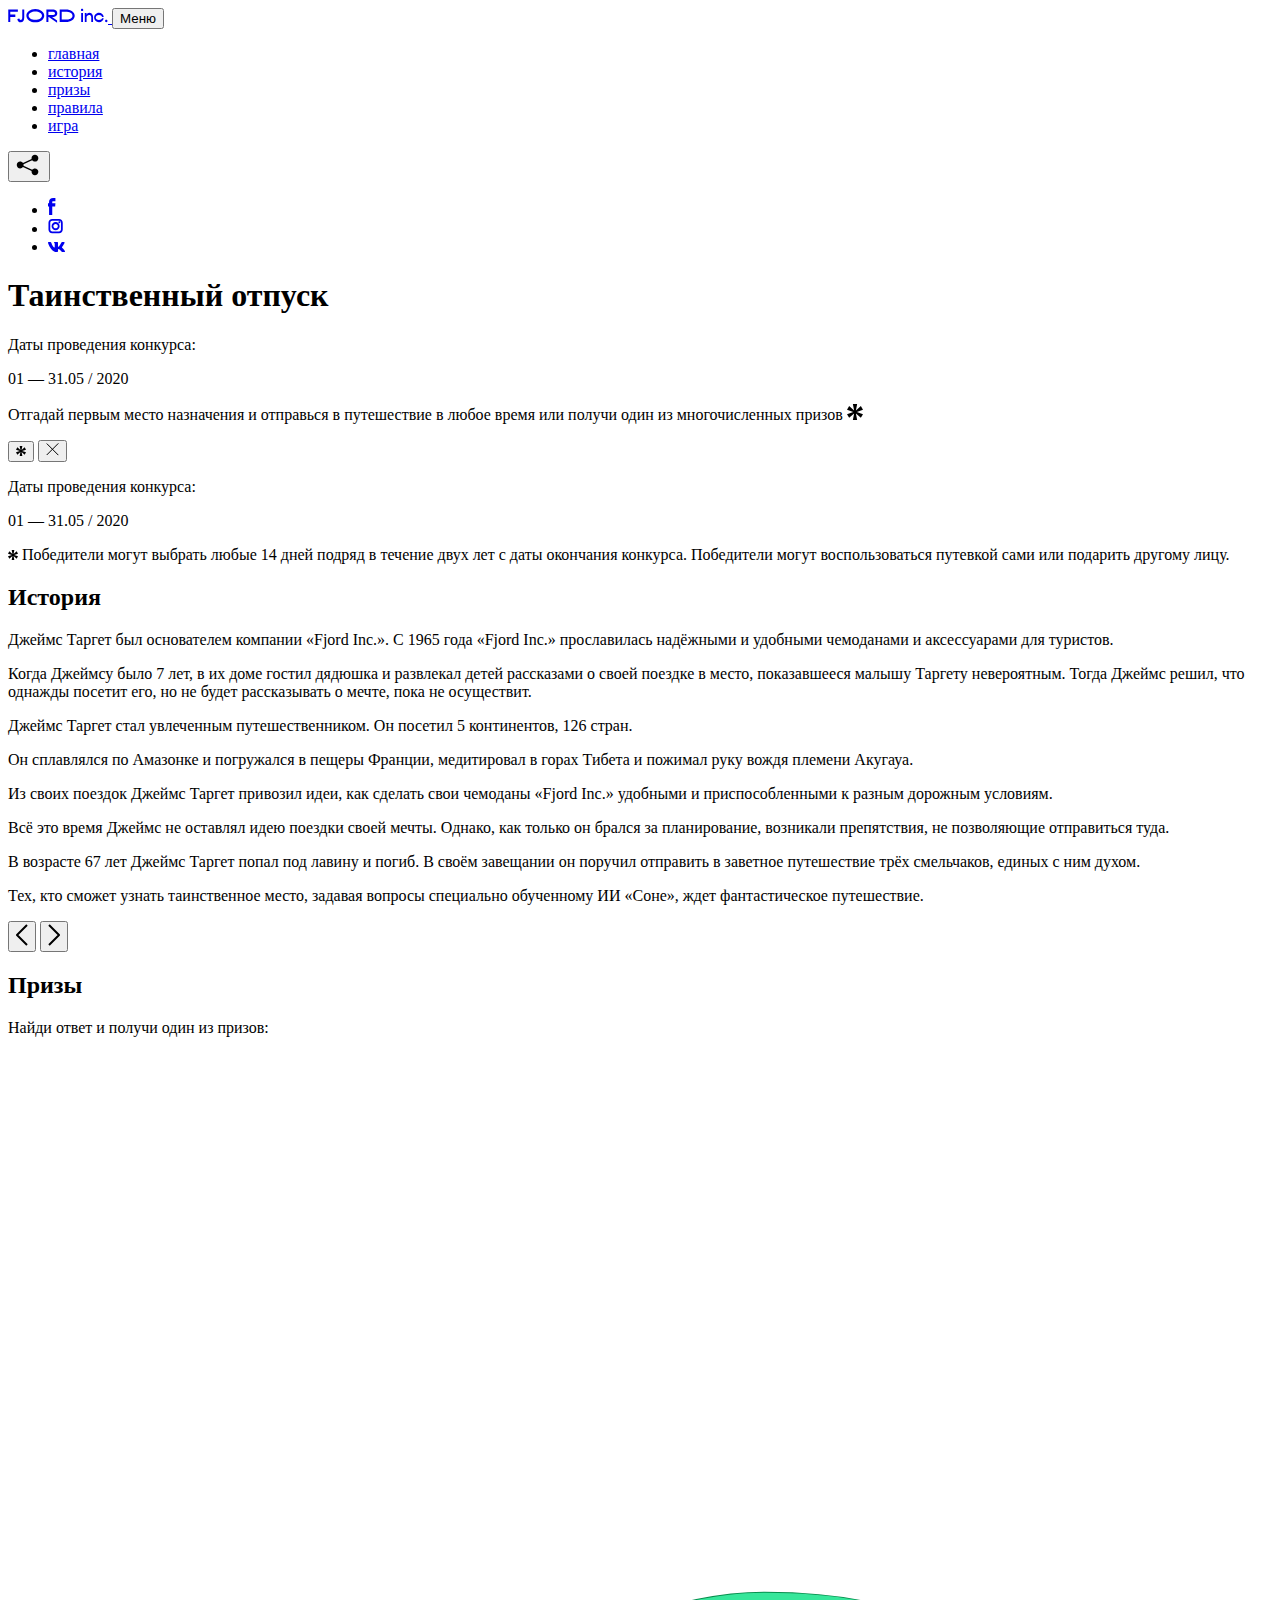
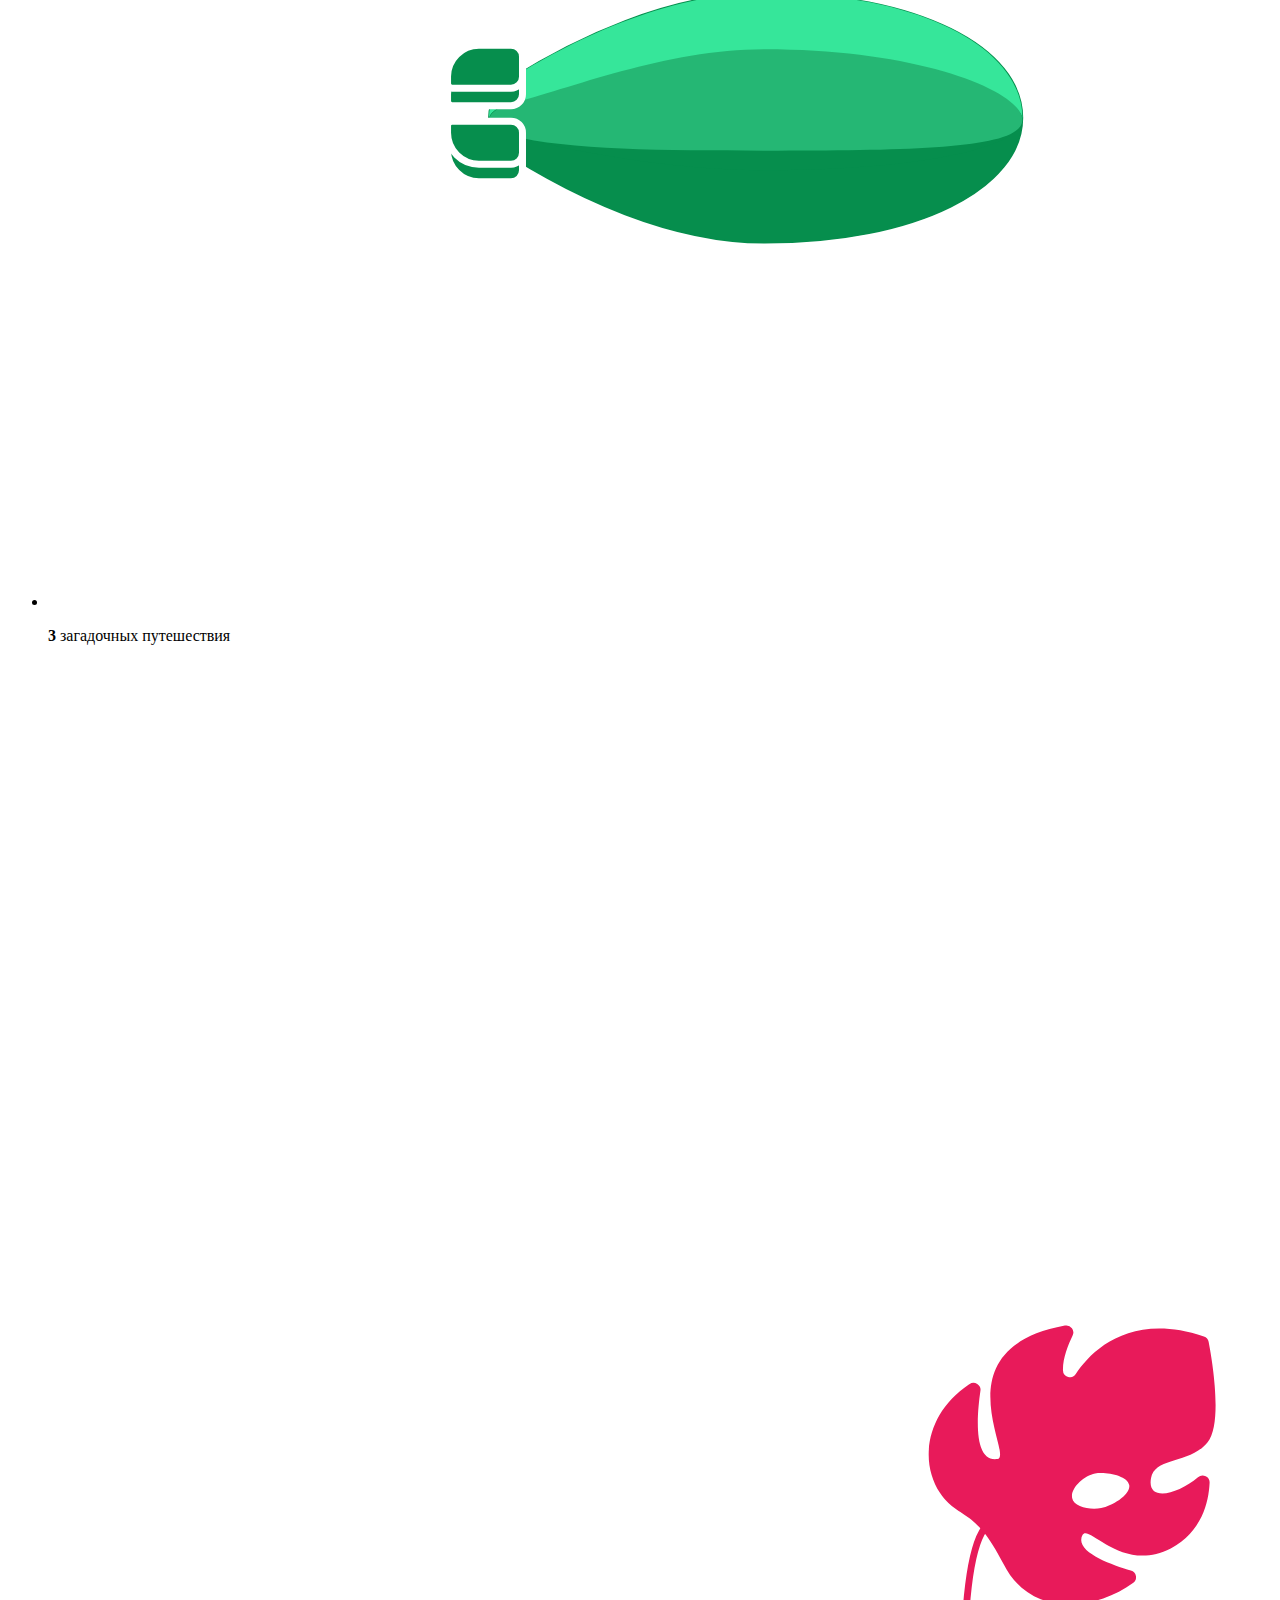
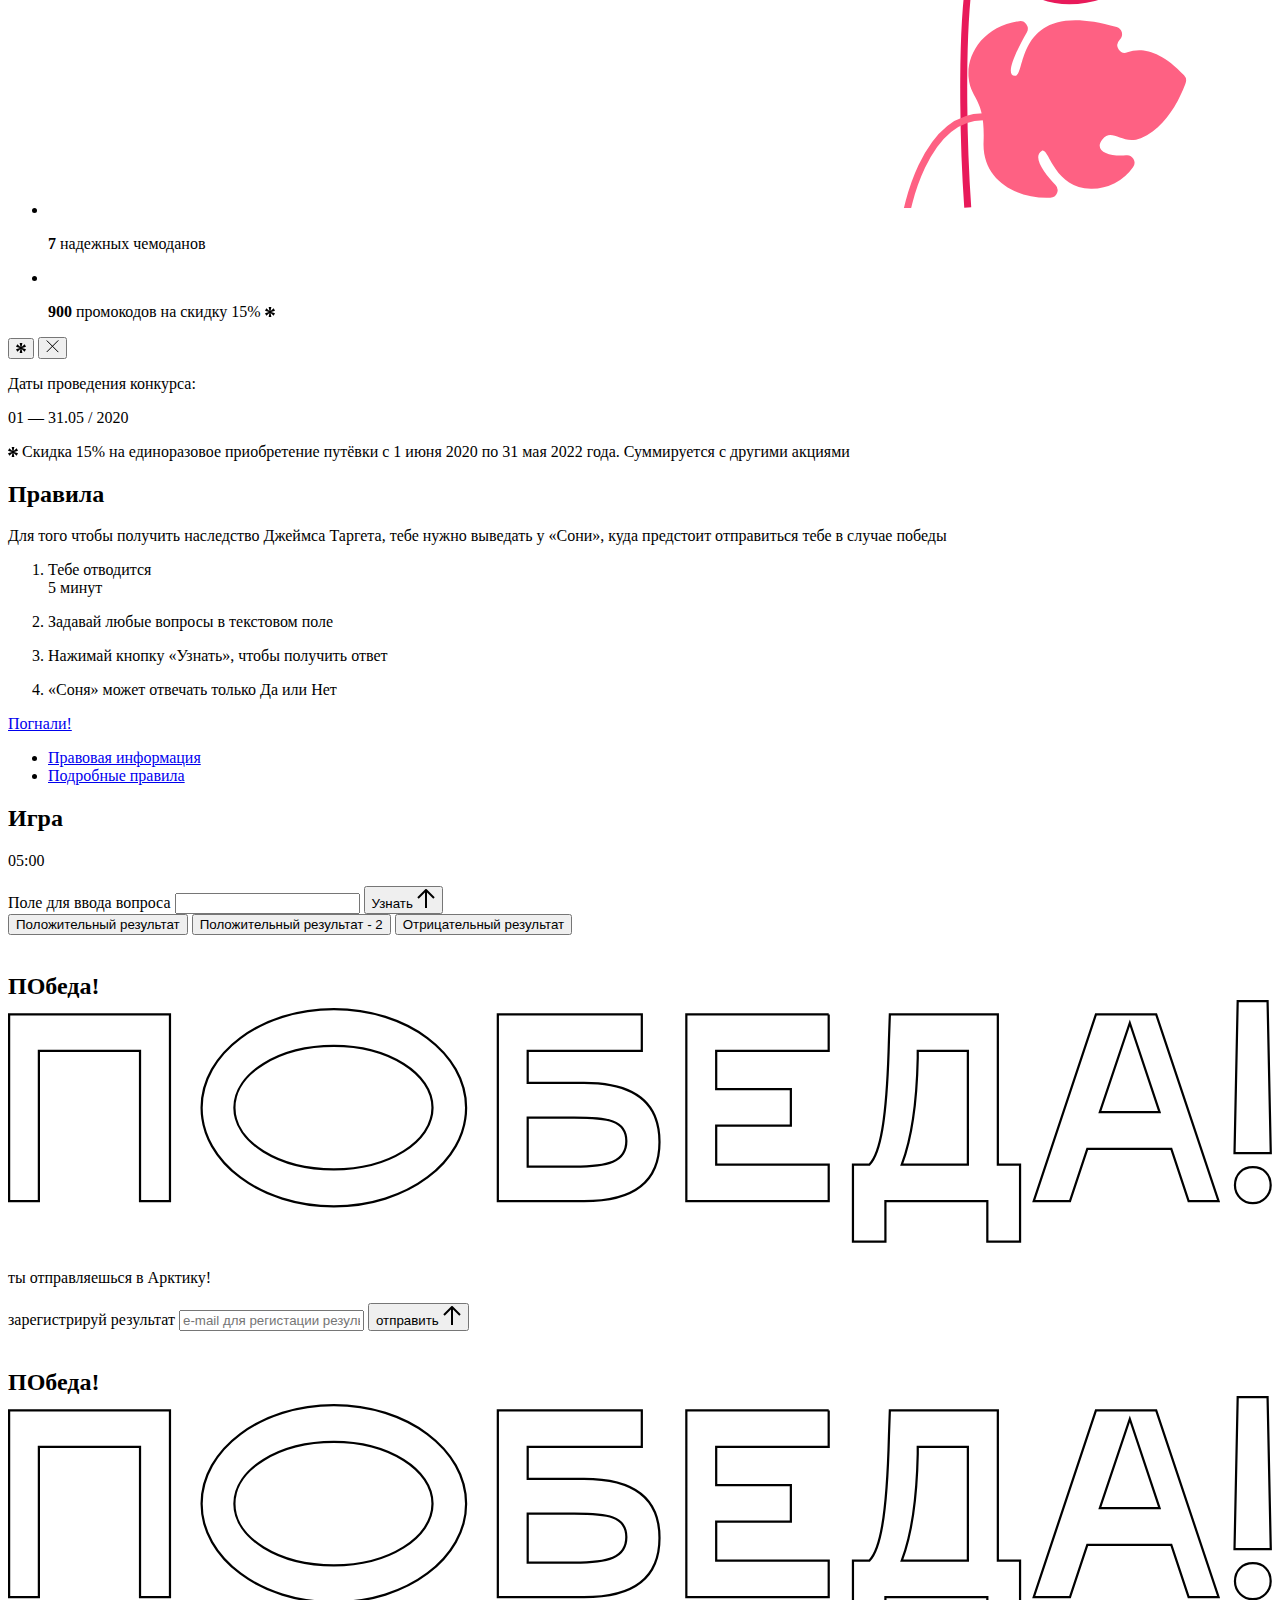
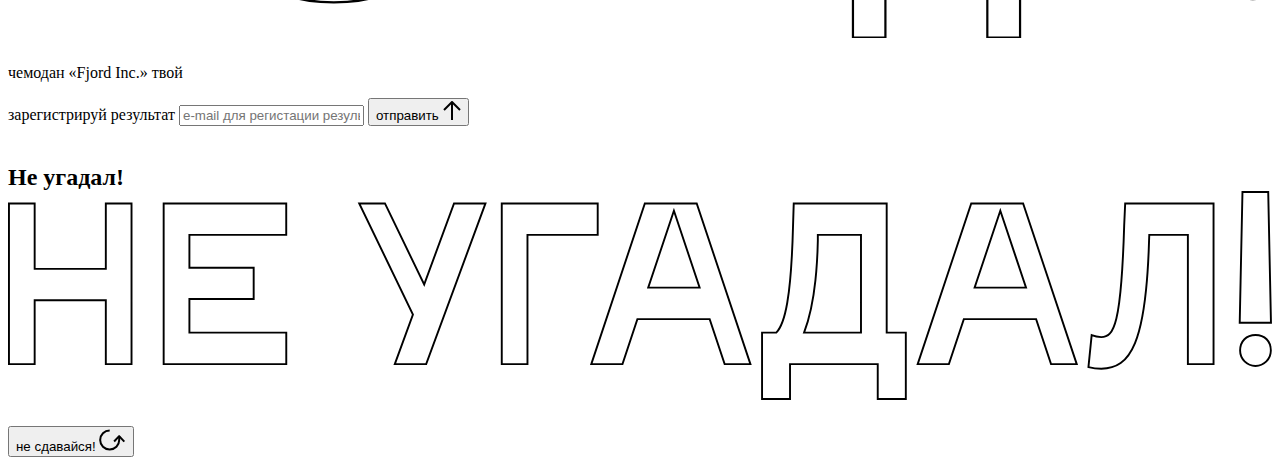
==== commit b6bece2b: "second prize animation + first img mountain fix" ====
--- a/source/index.html
+++ b/source/index.html
@@ -207,7 +207,7 @@
               <div class="prizes__icon">
                 <picture>
                   <source srcset="img/prize2-mob.svg" media="(orientation: portrait)">
-                  <img src="img/prize2.svg" alt="">
+                  <img src="img/module-3/img/secondary-award.svg" alt="">
                 </picture>
               </div>
               <p class="prizes__desc">
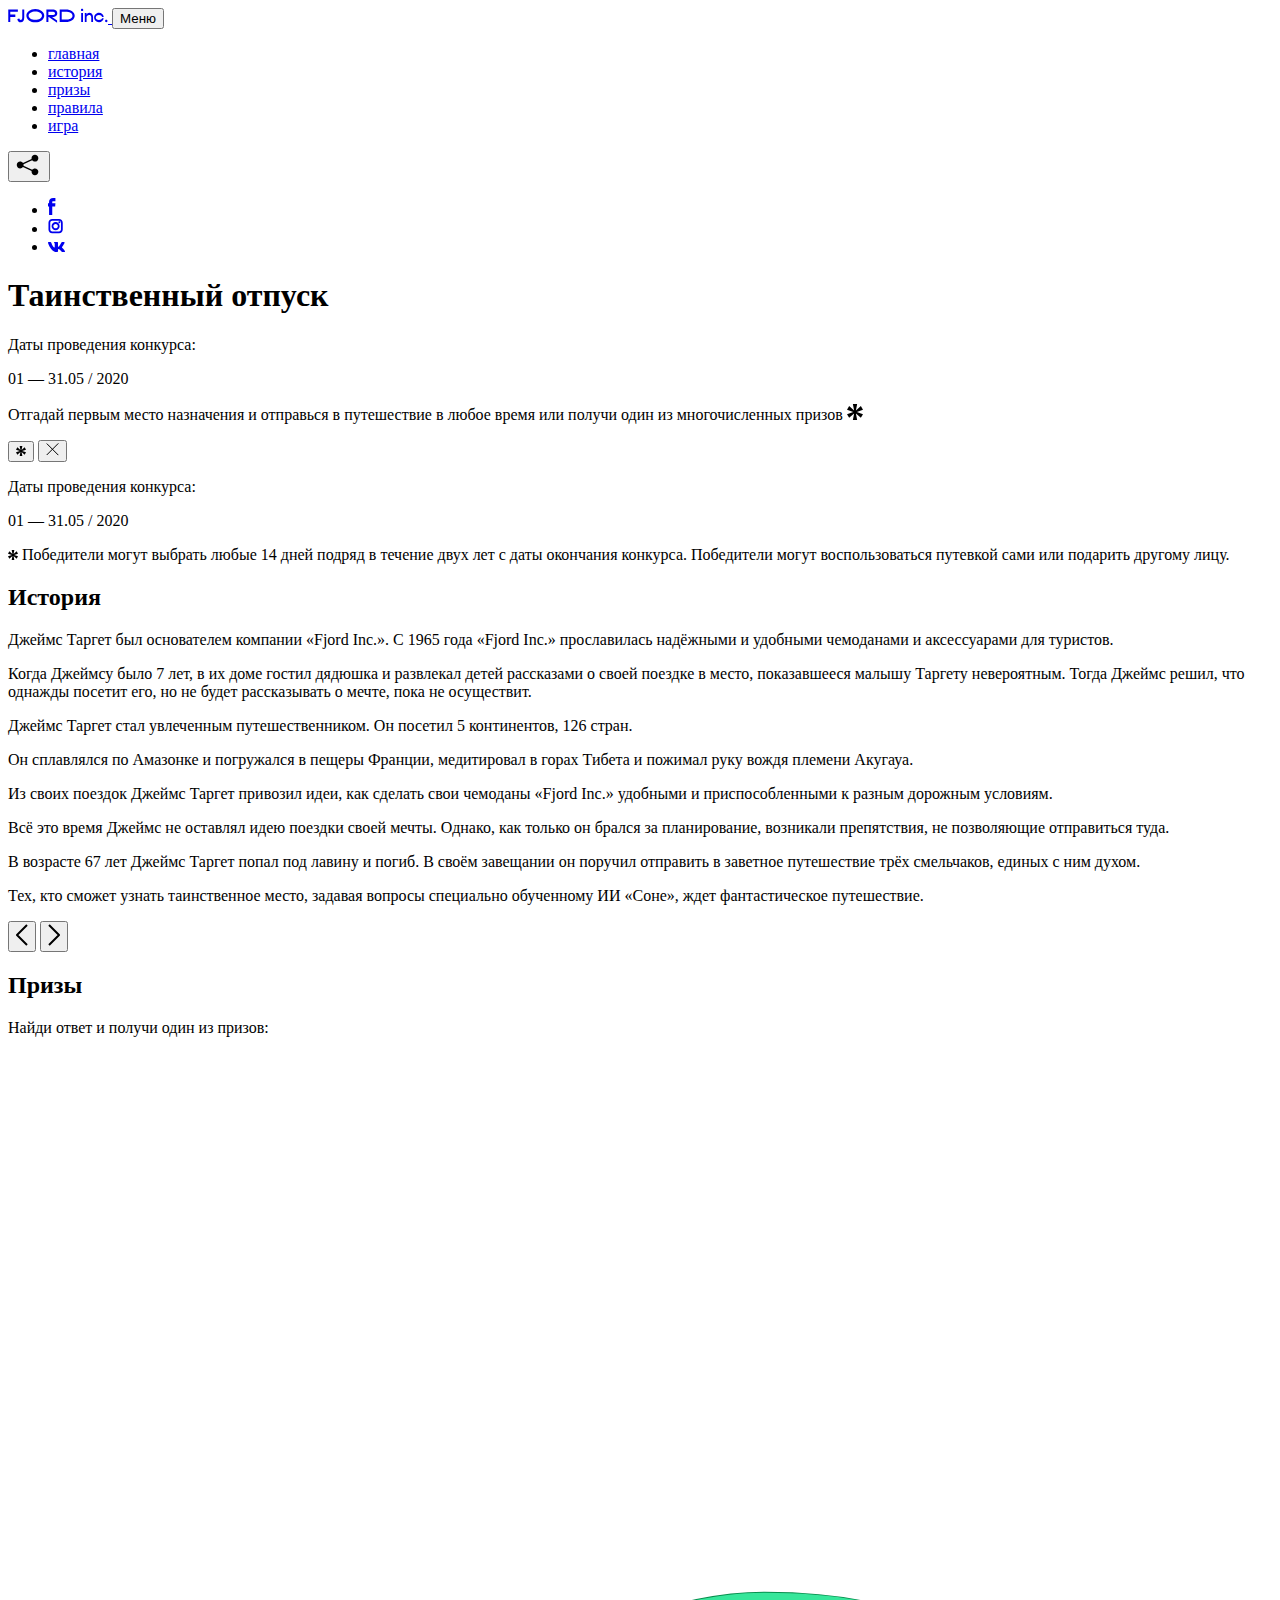
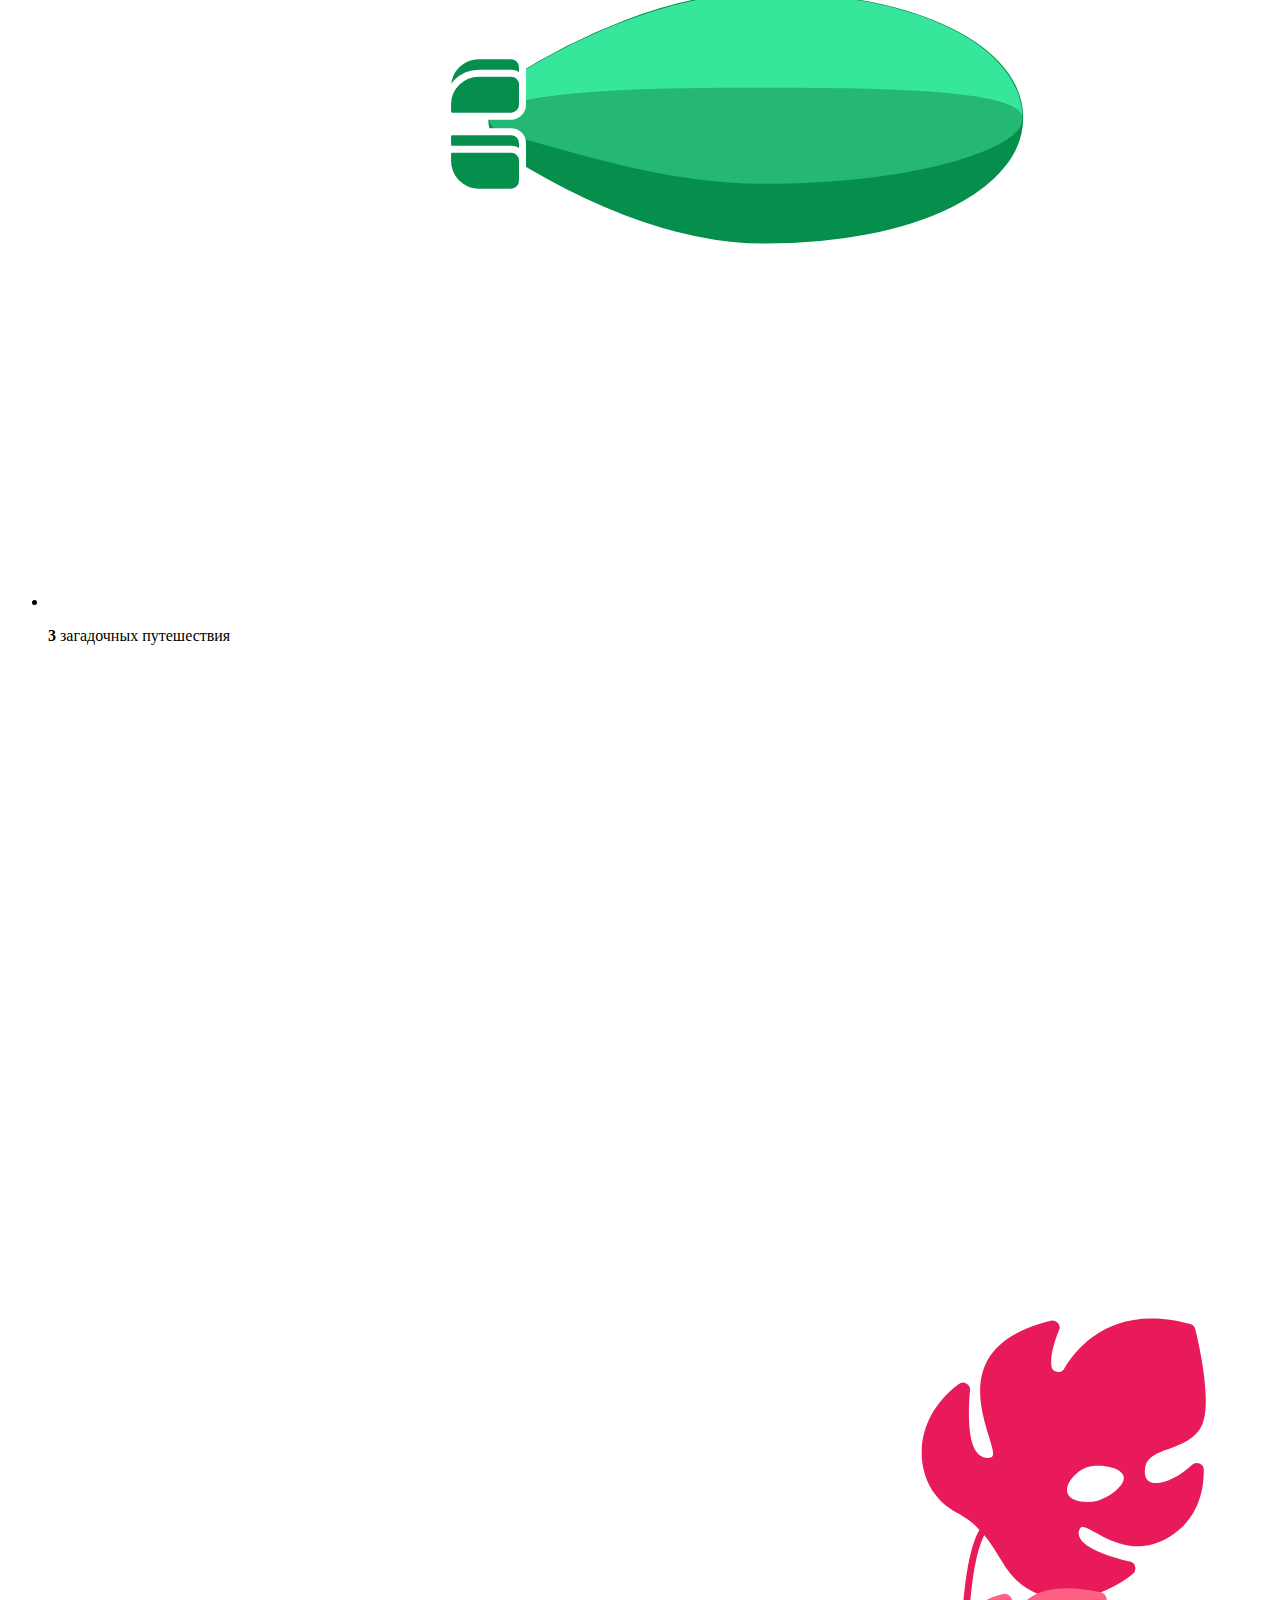
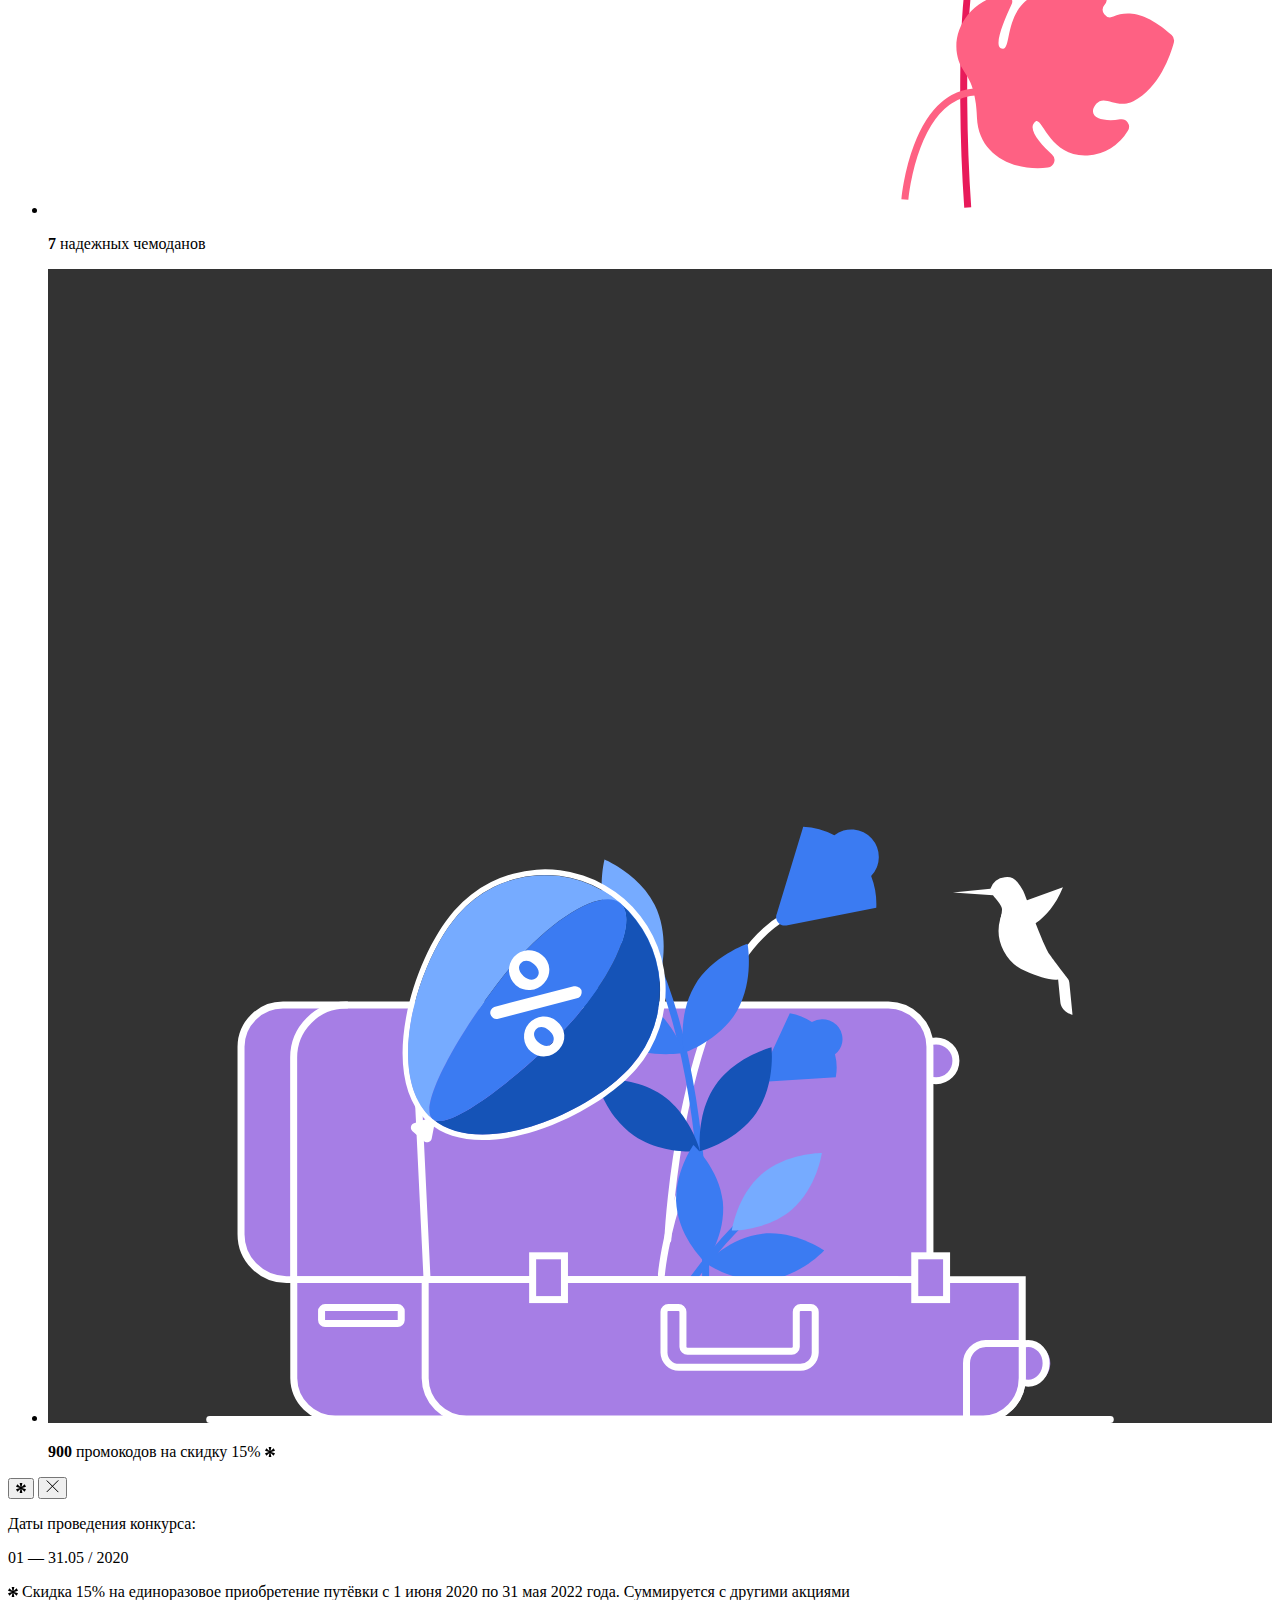
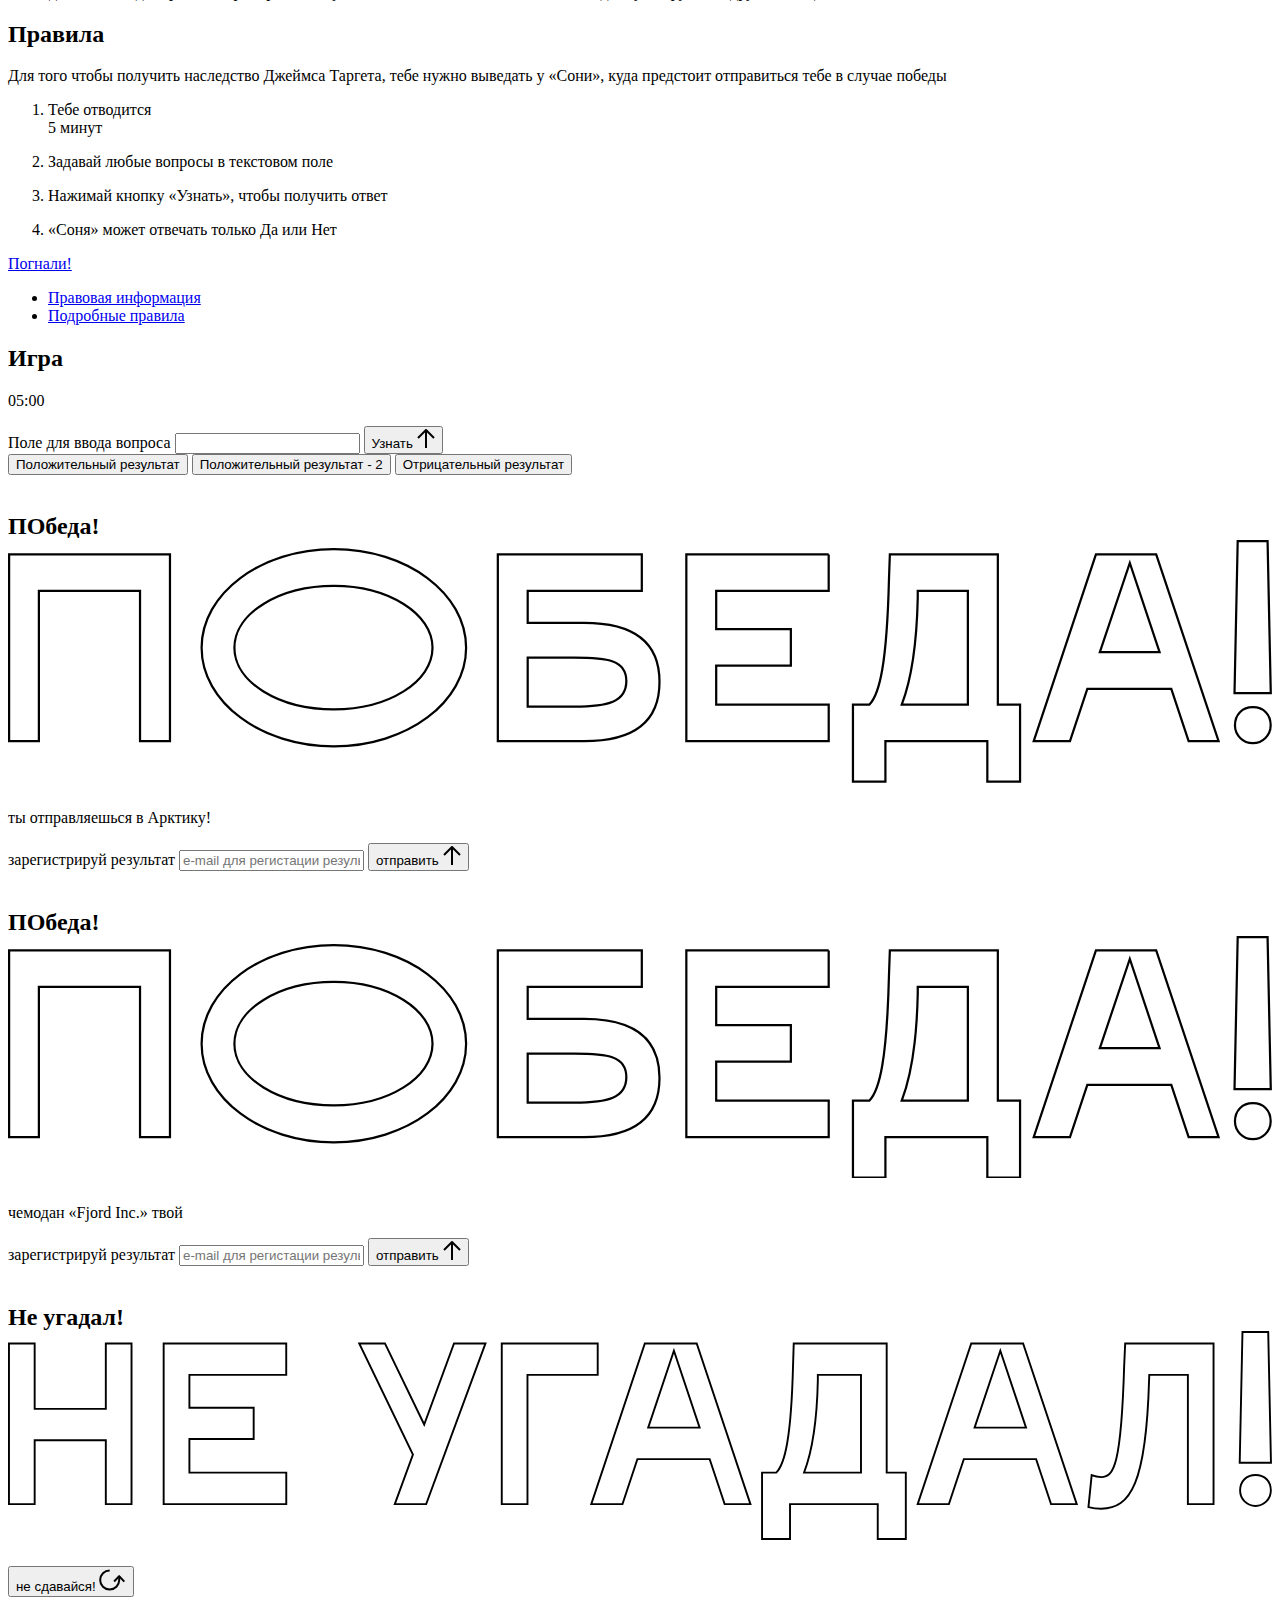
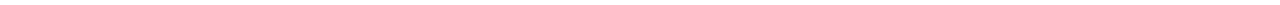
==== commit e2c8a3bb: "feat: 3rd image" ====
--- a/source/index.html
+++ b/source/index.html
@@ -195,7 +195,7 @@
               <div class="prizes__icon">
                 <picture>
                   <source srcset="img/prize1-mob.svg" media="(orientation: portrait)">
-                  <img src="img/module-3/img/primary-award.svg" alt="">
+                  <object type="image/svg+xml" data="img/primary-award.svg"></object>
                 </picture>
               </div>
               <p class="prizes__desc">
@@ -207,7 +207,7 @@
               <div class="prizes__icon">
                 <picture>
                   <source srcset="img/prize2-mob.svg" media="(orientation: portrait)">
-                  <img src="img/module-3/img/secondary-award.svg" alt="">
+                  <object type="image/svg+xml" data="img/secondary-award.svg"></object>
                 </picture>
               </div>
               <p class="prizes__desc">
@@ -219,7 +219,7 @@
               <div class="prizes__icon">
                 <picture>
                   <source srcset="img/prize3-mob.svg" media="(orientation: portrait)">
-                  <img src="img/prize3.svg" alt="">
+                  <object type="image/svg+xml" data="img/additional-award.svg"></object>
                 </picture>
               </div>
               <p class="prizes__desc">
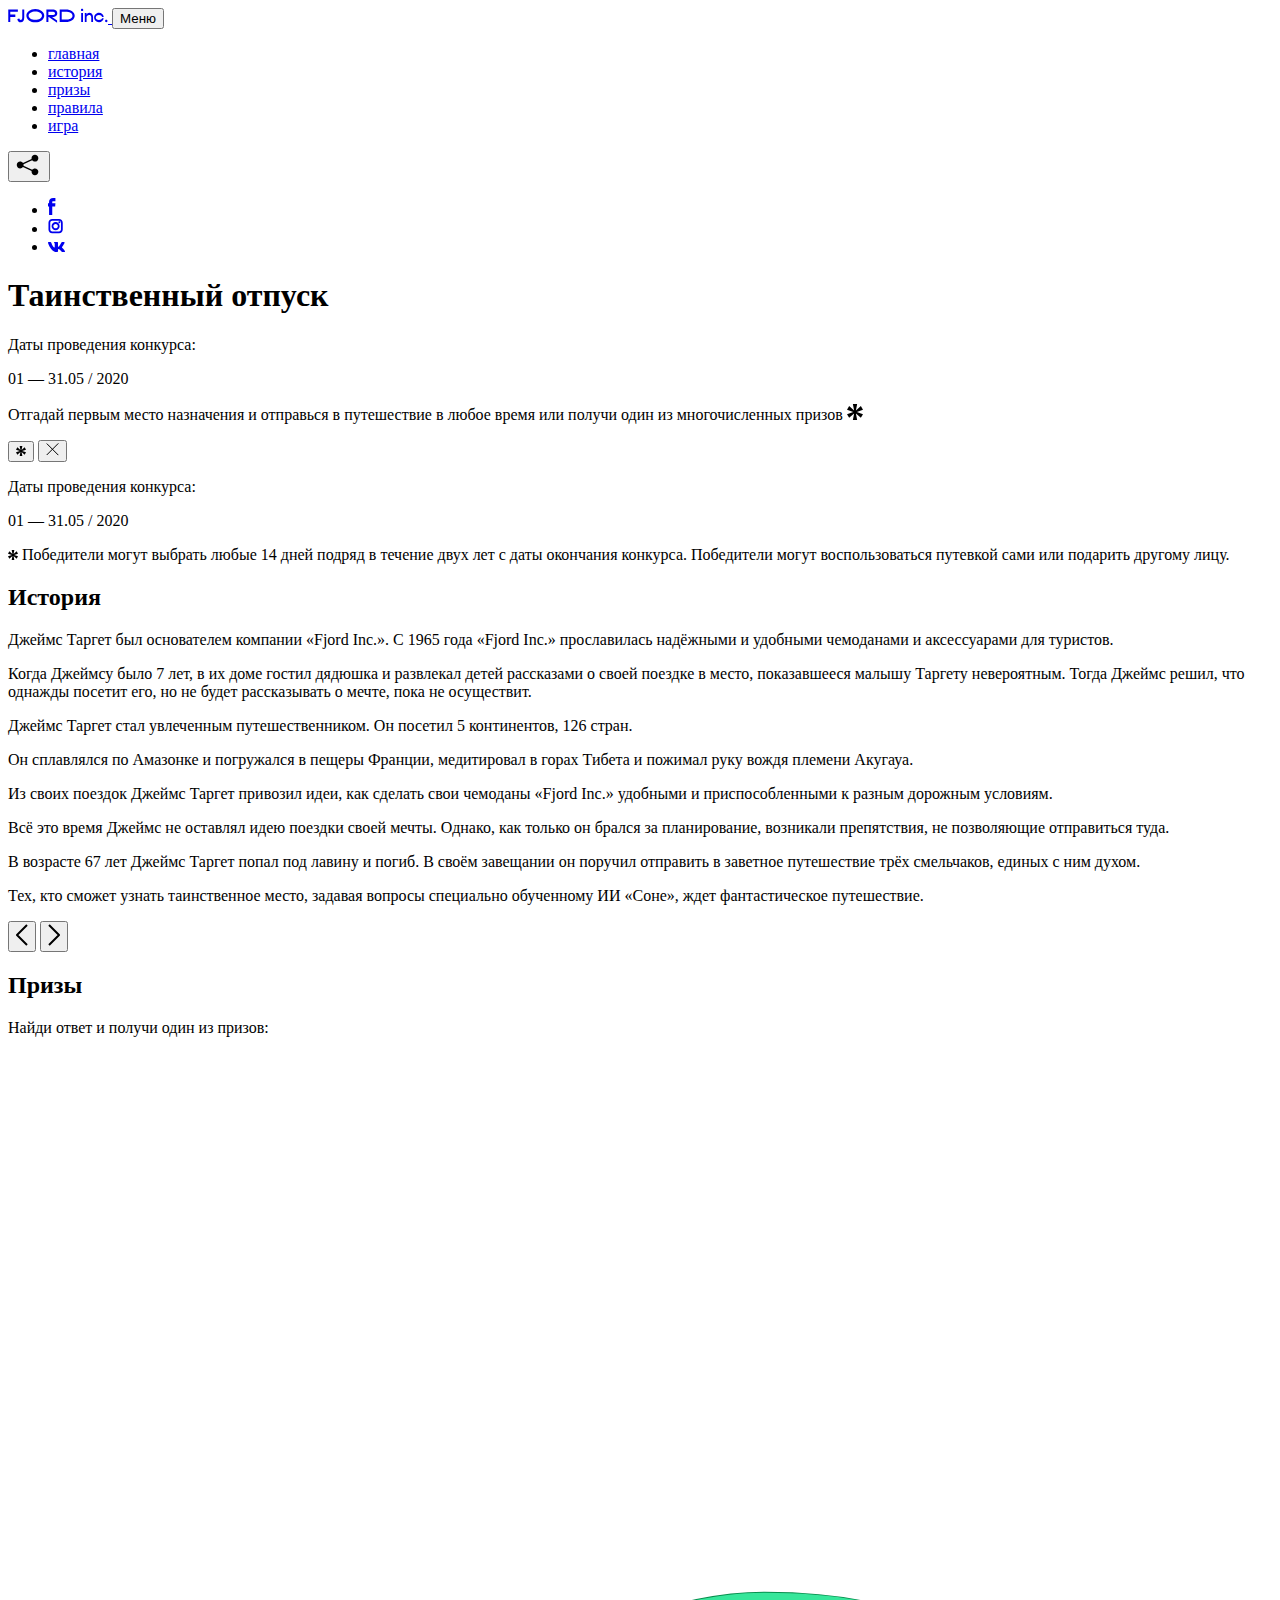
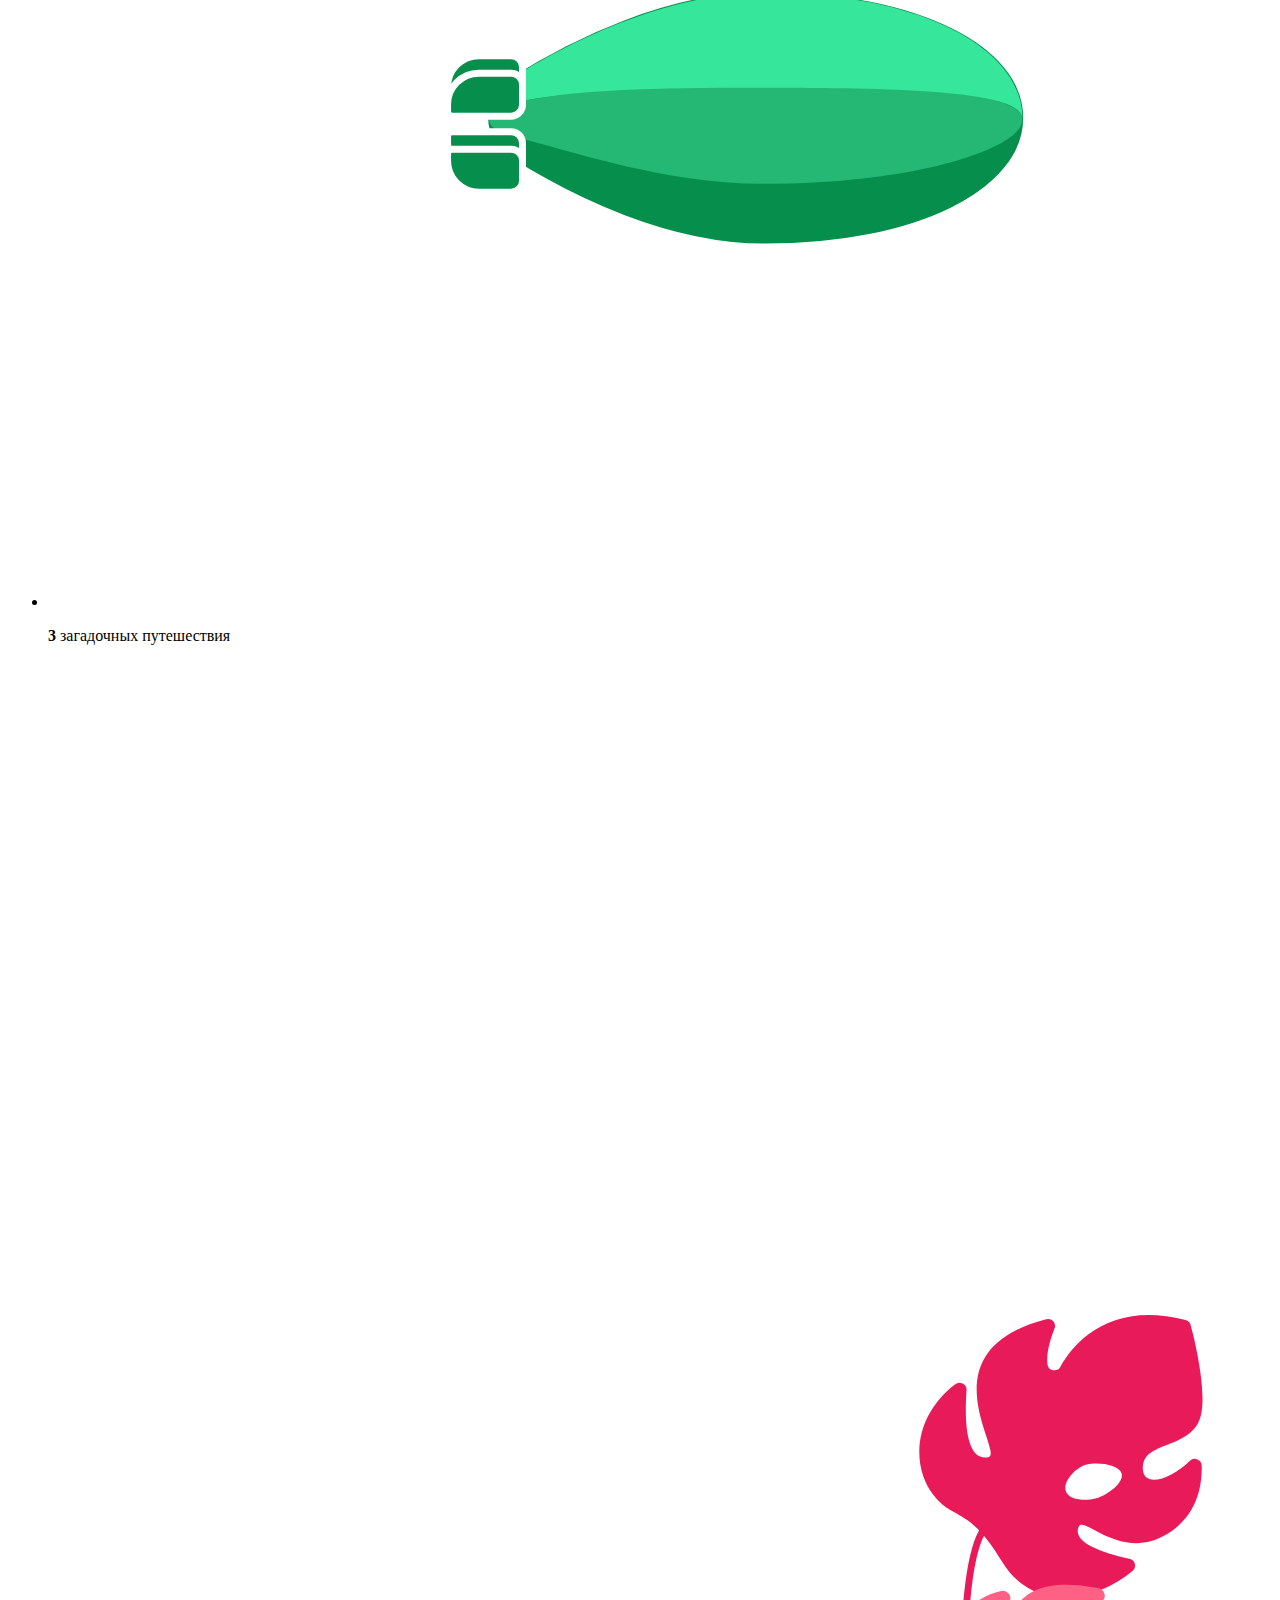
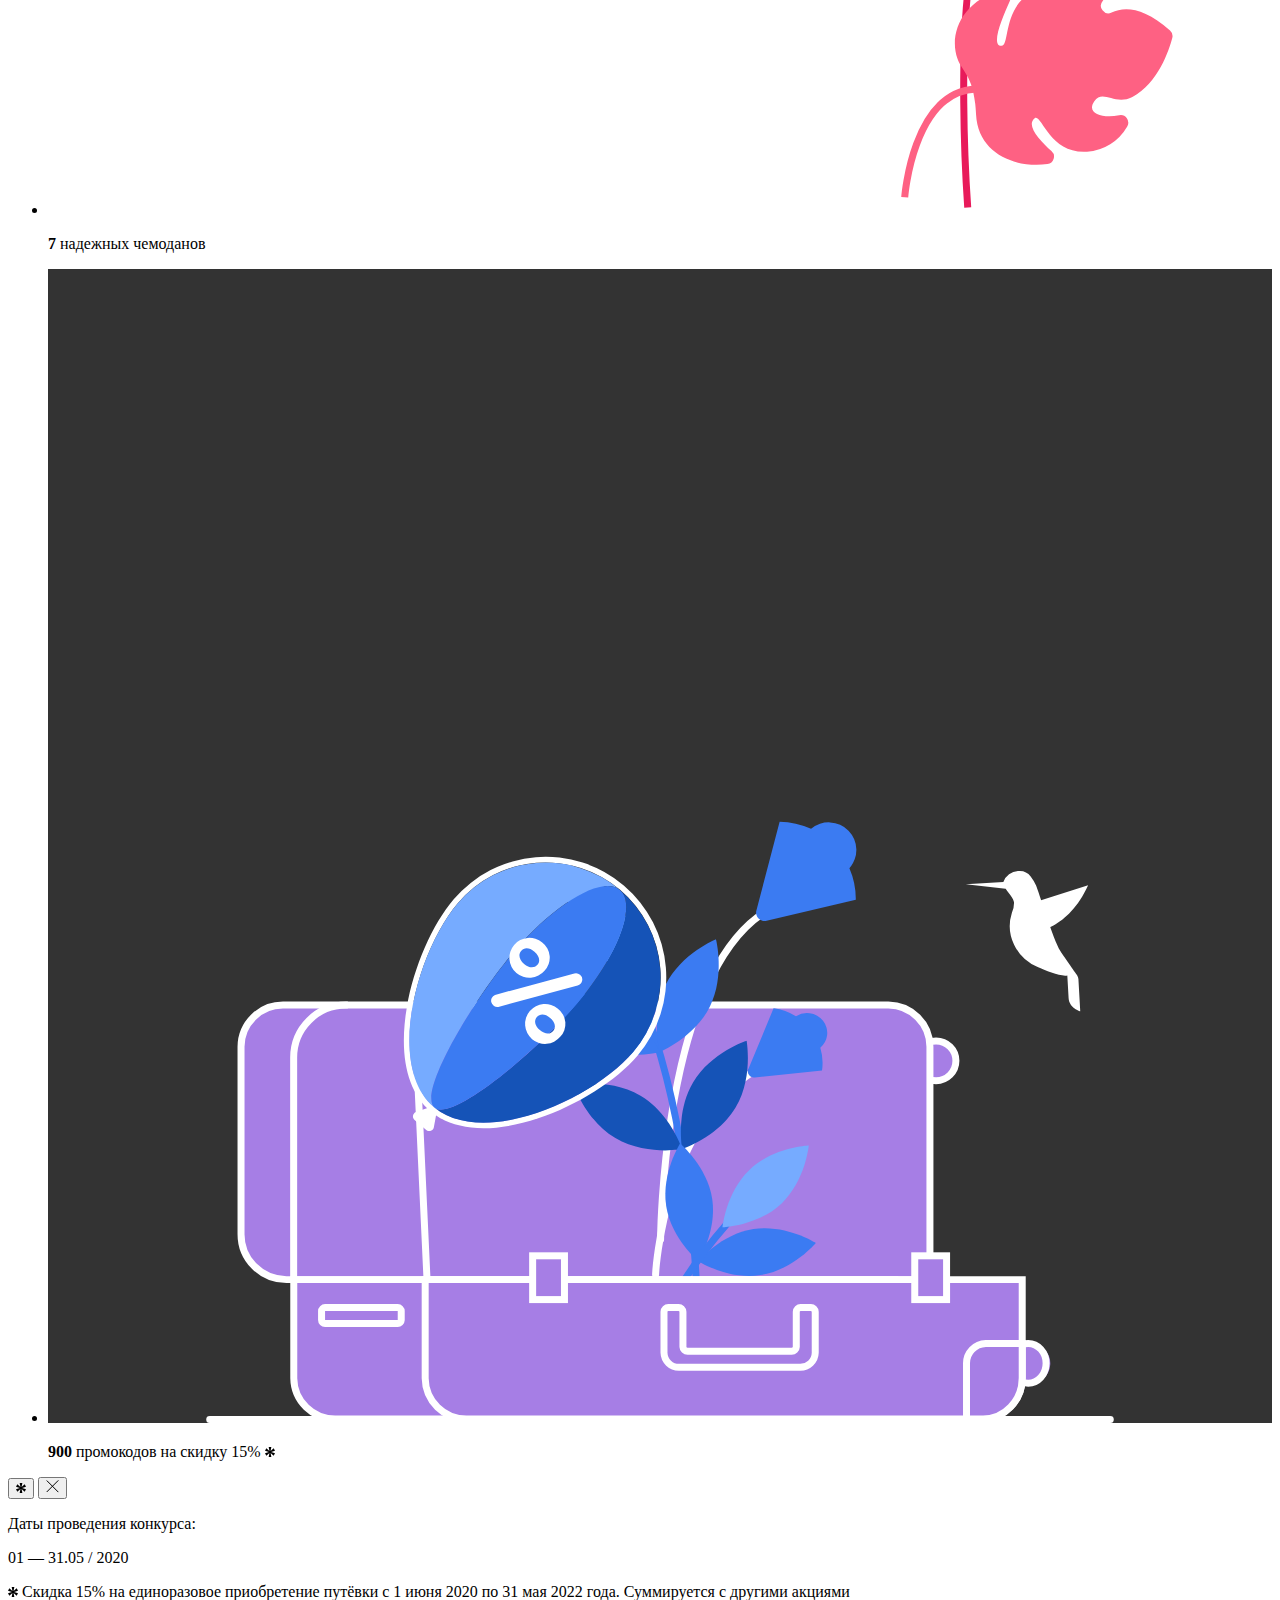
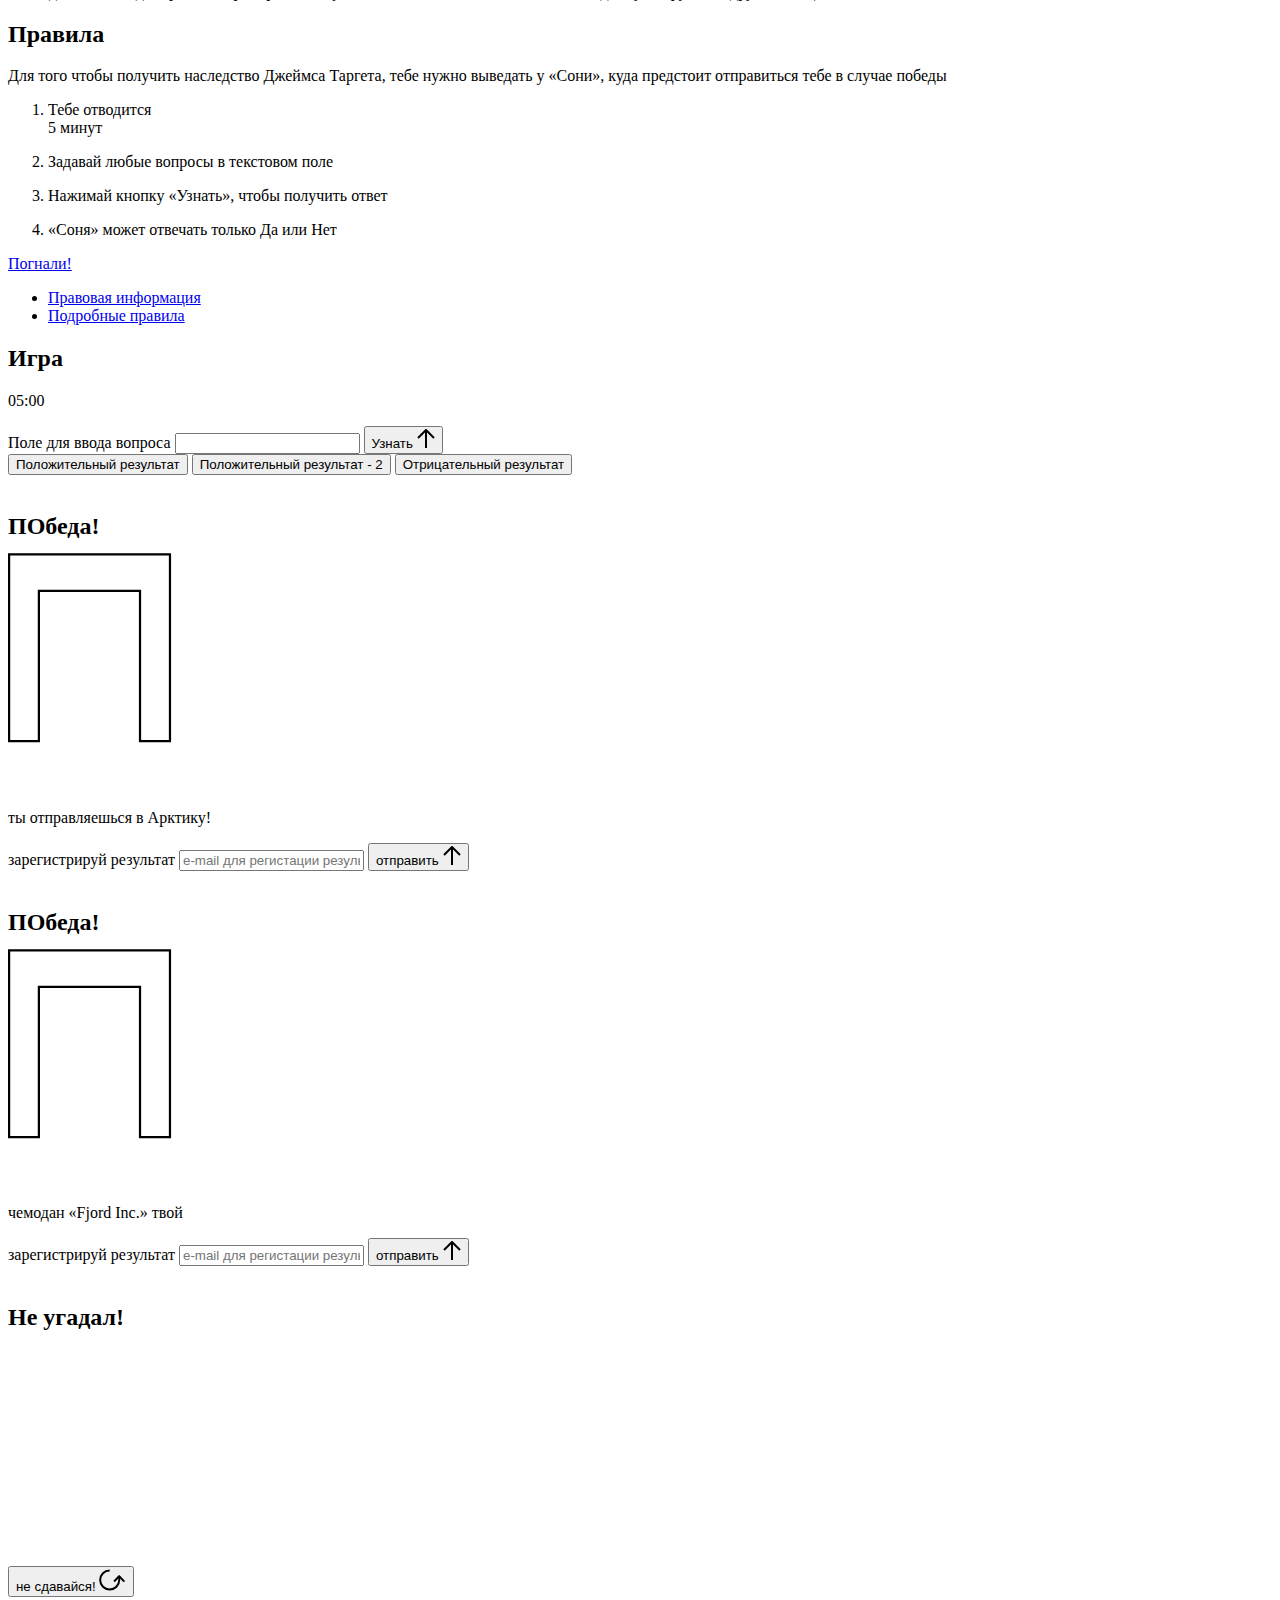
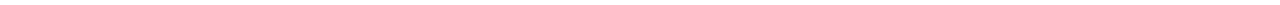
==== commit f9ebdc60: "result3 animation" ====
--- a/source/index.html
+++ b/source/index.html
@@ -1,5 +1,6 @@
 <!DOCTYPE html>
 <html lang="ru">
+
 <head>
   <meta charset="UTF-8">
   <meta name="description" content="">
@@ -7,16 +8,20 @@
   <meta http-equiv="X-UA-Compatible" content="ie=edge">
   <title>Mysterious Vacation</title>
 </head>
+
 <body>
 
   <header class="page-header js-header">
     <div class="page-header__wrapper">
       <a href="#" class="page-header__logo" aria-label="Перейти на страницу FJORD.Inc">
         <svg width="100" height="15" viewBox="0 0 100 15" fill="none" xmlns="http://www.w3.org/2000/svg">
-          <path d="M0.26 1.4V14H2.276V8.906H7.334V6.44H2.276V3.848H9.872V1.4H0.26ZM12.733 14.36C15.127 14.36 16.243 12.65 16.243 9.5V1.4H14.263V8.96C14.263 11.21 13.723 11.876 12.733 11.876C11.833 11.876 11.473 11.3 11.347 10.58L9.36702 10.94C9.63702 13.046 10.663 14.36 12.733 14.36ZM18.3918 7.7C18.3918 11.372 22.3878 14.36 27.3198 14.36C32.2518 14.36 36.2478 11.372 36.2478 7.7C36.2478 4.028 32.2518 1.04 27.3198 1.04C22.3878 1.04 18.3918 4.028 18.3918 7.7ZM20.6058 7.7C20.6058 5.378 23.6118 3.524 27.3198 3.524C30.9918 3.524 33.9798 5.378 33.9798 7.7C33.9798 10.004 30.9918 11.858 27.3198 11.858C23.6118 11.858 20.6058 10.004 20.6058 7.7ZM40.403 14V8.906H40.799L49.079 14.702V12.38L44.039 8.906H44.201C47.999 8.906 49.277 7.304 49.277 5.162C49.277 3.092 47.999 1.4 44.201 1.4H38.387V14H40.403ZM43.535 3.722C45.785 3.722 47.045 4.136 47.045 5.432C47.045 6.764 45.785 7.034 43.535 7.034H40.403V3.722H43.535ZM51.6936 1.382V14H57.8676C62.7456 14 66.7236 11.534 66.7236 7.7C66.7236 3.848 62.7456 1.382 57.8676 1.382H51.6936ZM53.7096 11.624V3.722H57.5436C61.5396 3.722 64.4916 5.018 64.4916 7.7C64.4916 10.238 61.5396 11.624 57.5436 11.624H53.7096ZM73.1832 14.018H74.9832V5H73.1832V14.018ZM72.9132 1.976C72.9132 2.57 73.3992 3.092 74.0832 3.092C74.7492 3.092 75.2352 2.57 75.2352 1.976C75.2352 1.382 74.7672 0.805999 74.0832 0.805999C73.3812 0.805999 72.9132 1.382 72.9132 1.976ZM76.7867 14H78.5687V9.104C78.7487 8.006 79.5947 6.962 81.0887 6.962C82.1147 6.962 83.2667 7.448 83.2667 9.554V14H85.0487V9.014C85.0487 6.152 83.2307 4.73 81.3587 4.73C79.9187 4.73 79.0727 5.558 78.5687 6.854V5H76.7867V14ZM90.9898 14.27C93.5098 14.27 95.3818 12.506 95.7238 10.328H94.0498C93.7258 11.3 92.6998 12.02 90.9898 12.02C88.8478 12.02 87.7678 10.922 87.7678 9.59C87.7678 8.24 88.8478 6.962 90.9898 6.962C92.7538 6.962 93.7978 7.844 94.0858 8.924H95.7418C95.4358 6.71 93.6178 4.73 90.9898 4.73C88.0918 4.73 86.1298 7.124 86.1298 9.59C86.1298 12.074 88.1278 14.27 90.9898 14.27ZM97.0693 12.938C97.0693 13.658 97.5553 14.144 98.2753 14.144C98.9953 14.144 99.4813 13.658 99.4813 12.938C99.4813 12.2 98.9953 11.714 98.2753 11.714C97.5553 11.714 97.0693 12.2 97.0693 12.938Z" fill="currentColor"/>
+          <path
+            d="M0.26 1.4V14H2.276V8.906H7.334V6.44H2.276V3.848H9.872V1.4H0.26ZM12.733 14.36C15.127 14.36 16.243 12.65 16.243 9.5V1.4H14.263V8.96C14.263 11.21 13.723 11.876 12.733 11.876C11.833 11.876 11.473 11.3 11.347 10.58L9.36702 10.94C9.63702 13.046 10.663 14.36 12.733 14.36ZM18.3918 7.7C18.3918 11.372 22.3878 14.36 27.3198 14.36C32.2518 14.36 36.2478 11.372 36.2478 7.7C36.2478 4.028 32.2518 1.04 27.3198 1.04C22.3878 1.04 18.3918 4.028 18.3918 7.7ZM20.6058 7.7C20.6058 5.378 23.6118 3.524 27.3198 3.524C30.9918 3.524 33.9798 5.378 33.9798 7.7C33.9798 10.004 30.9918 11.858 27.3198 11.858C23.6118 11.858 20.6058 10.004 20.6058 7.7ZM40.403 14V8.906H40.799L49.079 14.702V12.38L44.039 8.906H44.201C47.999 8.906 49.277 7.304 49.277 5.162C49.277 3.092 47.999 1.4 44.201 1.4H38.387V14H40.403ZM43.535 3.722C45.785 3.722 47.045 4.136 47.045 5.432C47.045 6.764 45.785 7.034 43.535 7.034H40.403V3.722H43.535ZM51.6936 1.382V14H57.8676C62.7456 14 66.7236 11.534 66.7236 7.7C66.7236 3.848 62.7456 1.382 57.8676 1.382H51.6936ZM53.7096 11.624V3.722H57.5436C61.5396 3.722 64.4916 5.018 64.4916 7.7C64.4916 10.238 61.5396 11.624 57.5436 11.624H53.7096ZM73.1832 14.018H74.9832V5H73.1832V14.018ZM72.9132 1.976C72.9132 2.57 73.3992 3.092 74.0832 3.092C74.7492 3.092 75.2352 2.57 75.2352 1.976C75.2352 1.382 74.7672 0.805999 74.0832 0.805999C73.3812 0.805999 72.9132 1.382 72.9132 1.976ZM76.7867 14H78.5687V9.104C78.7487 8.006 79.5947 6.962 81.0887 6.962C82.1147 6.962 83.2667 7.448 83.2667 9.554V14H85.0487V9.014C85.0487 6.152 83.2307 4.73 81.3587 4.73C79.9187 4.73 79.0727 5.558 78.5687 6.854V5H76.7867V14ZM90.9898 14.27C93.5098 14.27 95.3818 12.506 95.7238 10.328H94.0498C93.7258 11.3 92.6998 12.02 90.9898 12.02C88.8478 12.02 87.7678 10.922 87.7678 9.59C87.7678 8.24 88.8478 6.962 90.9898 6.962C92.7538 6.962 93.7978 7.844 94.0858 8.924H95.7418C95.4358 6.71 93.6178 4.73 90.9898 4.73C88.0918 4.73 86.1298 7.124 86.1298 9.59C86.1298 12.074 88.1278 14.27 90.9898 14.27ZM97.0693 12.938C97.0693 13.658 97.5553 14.144 98.2753 14.144C98.9953 14.144 99.4813 13.658 99.4813 12.938C99.4813 12.2 98.9953 11.714 98.2753 11.714C97.5553 11.714 97.0693 12.2 97.0693 12.938Z"
+            fill="currentColor" />
         </svg>
       </a>
-      <button class="page-header__toggler js-menu-toggler" type="button" aria-label="Управление мобильным меню"><span>Меню</span></button>
+      <button class="page-header__toggler js-menu-toggler" type="button"
+        aria-label="Управление мобильным меню"><span>Меню</span></button>
       <nav class="page-header__nav">
         <div class="page-header__menu js-menu" id="menu">
           <ul>
@@ -41,30 +46,42 @@
           <div class="social-block js-social-block">
             <button class="social-block__toggler" aria-label="Управлять блоком с социальными кнопками">
               <svg width="26" height="22" viewBox="0 0 27 22" fill="none" xmlns="http://www.w3.org/2000/svg">
-                <path d="M19.6721 7.43664C21.6273 7.43664 23.213 5.85095 23.213 3.89566C23.213 1.94037 21.6273 0.354675 19.6721 0.354675C17.7168 0.354675 16.1311 1.94037 16.1311 3.89566C16.1311 4.19968 16.1728 4.49178 16.2458 4.77345L7.21751 8.95527C6.57519 8.05214 5.52303 7.46049 4.33078 7.46049C2.37549 7.46049 0.789795 9.04618 0.789795 11.0015C0.789795 12.9568 2.37549 14.5425 4.33078 14.5425C5.52303 14.5425 6.57668 13.9508 7.21751 13.0477L16.2458 17.2295C16.1743 17.5112 16.1311 17.8033 16.1311 18.1073C16.1311 20.0626 17.7168 21.6483 19.6721 21.6483C21.6273 21.6483 23.213 20.0626 23.213 18.1073C23.213 16.152 21.6273 14.5663 19.6721 14.5663C18.4798 14.5663 17.4262 15.158 16.7853 16.0611L7.75701 11.8793C7.82854 11.5976 7.87176 11.3055 7.87176 11.0015C7.87176 10.6974 7.83003 10.4053 7.75701 10.1237L16.7853 5.94186C17.4262 6.84499 18.4783 7.43664 19.6721 7.43664Z" fill="currentColor"/>
+                <path
+                  d="M19.6721 7.43664C21.6273 7.43664 23.213 5.85095 23.213 3.89566C23.213 1.94037 21.6273 0.354675 19.6721 0.354675C17.7168 0.354675 16.1311 1.94037 16.1311 3.89566C16.1311 4.19968 16.1728 4.49178 16.2458 4.77345L7.21751 8.95527C6.57519 8.05214 5.52303 7.46049 4.33078 7.46049C2.37549 7.46049 0.789795 9.04618 0.789795 11.0015C0.789795 12.9568 2.37549 14.5425 4.33078 14.5425C5.52303 14.5425 6.57668 13.9508 7.21751 13.0477L16.2458 17.2295C16.1743 17.5112 16.1311 17.8033 16.1311 18.1073C16.1311 20.0626 17.7168 21.6483 19.6721 21.6483C21.6273 21.6483 23.213 20.0626 23.213 18.1073C23.213 16.152 21.6273 14.5663 19.6721 14.5663C18.4798 14.5663 17.4262 15.158 16.7853 16.0611L7.75701 11.8793C7.82854 11.5976 7.87176 11.3055 7.87176 11.0015C7.87176 10.6974 7.83003 10.4053 7.75701 10.1237L16.7853 5.94186C17.4262 6.84499 18.4783 7.43664 19.6721 7.43664Z"
+                  fill="currentColor" />
               </svg>
             </button>
             <ul class="social-block__list">
               <li>
                 <a class="social-block__link social-block__link--fb" href="#" aria-label="Мы на Facebook">
                   <svg width="8" height="17" viewBox="0 0 8 17" fill="none" xmlns="http://www.w3.org/2000/svg">
-                    <path d="M4.24646 16.9899H1.09275L1.05793 8.49828H0V5.30707H1.05793V3.81124C1.05793 1.42084 2.57654 0 5.21735 0H7.41758V3.18585H5.30841C4.28262 3.18585 4.2478 3.48582 4.2478 4.24914V5.30707H7.42964L7.16716 8.49828H4.2478V16.9899H4.24646Z" fill="currentColor"/>
+                    <path
+                      d="M4.24646 16.9899H1.09275L1.05793 8.49828H0V5.30707H1.05793V3.81124C1.05793 1.42084 2.57654 0 5.21735 0H7.41758V3.18585H5.30841C4.28262 3.18585 4.2478 3.48582 4.2478 4.24914V5.30707H7.42964L7.16716 8.49828H4.2478V16.9899H4.24646Z"
+                      fill="currentColor" />
                   </svg>
                 </a>
               </li>
               <li>
                 <a class="social-block__link social-block__link--insta" href="#" aria-label="Мы в Instagram">
                   <svg width="15" height="15" viewBox="0 0 15 15" fill="none" xmlns="http://www.w3.org/2000/svg">
-                    <path d="M11.0197 0H4.19806C2.14246 0 0.471191 1.66993 0.471191 3.72285V10.5499C0.471191 12.6082 2.14112 14.2727 4.19806 14.2727H11.0197C13.0753 14.2727 14.7466 12.6082 14.7466 10.5499V3.72285C14.7466 1.67127 13.0753 0 11.0197 0ZM11.0197 12.4849H4.19806C3.13076 12.4849 2.26432 11.6158 2.26432 10.5512V3.72419C2.26432 2.65956 3.13076 1.79715 4.19806 1.79715H11.0197C12.087 1.79715 12.9535 2.6609 12.9535 3.72419V10.5512C12.9535 11.6145 12.087 12.4849 11.0197 12.4849Z" fill="currentColor"/>
-                    <path d="M7.60887 3.11084C5.38989 3.11084 3.58203 4.9187 3.58203 7.14036C3.58203 9.35532 5.38989 11.1645 7.60887 11.1645C9.83053 11.1645 11.6357 9.35666 11.6357 7.14036C11.6357 4.9187 9.83053 3.11084 7.60887 3.11084ZM7.60887 9.36871C6.37551 9.36871 5.37784 8.37372 5.37784 7.14036C5.37784 5.90699 6.37551 4.90665 7.60887 4.90665C8.83822 4.90665 9.84259 5.90833 9.84259 7.14036C9.84392 8.37238 8.83822 9.36871 7.60887 9.36871Z" fill="currentColor"/>
-                    <path d="M11.3573 2.35962C10.8256 2.35962 10.3931 2.79752 10.3931 3.32381C10.3931 3.85546 10.8256 4.29336 11.3573 4.29336C11.8862 4.29336 12.3215 3.85546 12.3215 3.32381C12.3215 2.79752 11.8862 2.35962 11.3573 2.35962Z" fill="currentColor"/>
+                    <path
+                      d="M11.0197 0H4.19806C2.14246 0 0.471191 1.66993 0.471191 3.72285V10.5499C0.471191 12.6082 2.14112 14.2727 4.19806 14.2727H11.0197C13.0753 14.2727 14.7466 12.6082 14.7466 10.5499V3.72285C14.7466 1.67127 13.0753 0 11.0197 0ZM11.0197 12.4849H4.19806C3.13076 12.4849 2.26432 11.6158 2.26432 10.5512V3.72419C2.26432 2.65956 3.13076 1.79715 4.19806 1.79715H11.0197C12.087 1.79715 12.9535 2.6609 12.9535 3.72419V10.5512C12.9535 11.6145 12.087 12.4849 11.0197 12.4849Z"
+                      fill="currentColor" />
+                    <path
+                      d="M7.60887 3.11084C5.38989 3.11084 3.58203 4.9187 3.58203 7.14036C3.58203 9.35532 5.38989 11.1645 7.60887 11.1645C9.83053 11.1645 11.6357 9.35666 11.6357 7.14036C11.6357 4.9187 9.83053 3.11084 7.60887 3.11084ZM7.60887 9.36871C6.37551 9.36871 5.37784 8.37372 5.37784 7.14036C5.37784 5.90699 6.37551 4.90665 7.60887 4.90665C8.83822 4.90665 9.84259 5.90833 9.84259 7.14036C9.84392 8.37238 8.83822 9.36871 7.60887 9.36871Z"
+                      fill="currentColor" />
+                    <path
+                      d="M11.3573 2.35962C10.8256 2.35962 10.3931 2.79752 10.3931 3.32381C10.3931 3.85546 10.8256 4.29336 11.3573 4.29336C11.8862 4.29336 12.3215 3.85546 12.3215 3.32381C12.3215 2.79752 11.8862 2.35962 11.3573 2.35962Z"
+                      fill="currentColor" />
                   </svg>
                 </a>
               </li>
               <li>
                 <a class="social-block__link social-block__link--vk" href="#" aria-label="Мы ВКонтакте">
                   <svg width="17" height="10" viewBox="0 0 17 10" fill="none" xmlns="http://www.w3.org/2000/svg">
-                    <path d="M14.1234 4.9002C14.1234 4.9002 16.3623 1.72708 16.5866 0.680242C16.6595 0.312285 16.4947 0.103188 16.1069 0.103188C16.1069 0.103188 14.8193 0.103188 14.168 0.103188C13.7235 0.103188 13.5587 0.293278 13.4235 0.579768C13.4235 0.579768 12.3724 2.82553 11.0969 4.24712C10.6861 4.70333 10.4781 4.84318 10.2511 4.84318C10.0646 4.84318 9.98625 4.6911 9.98625 4.27834V0.649016C9.98625 0.147997 9.92545 0.00135496 9.5066 0.00135496H6.39628C6.15578 0.00135496 6.0085 0.134417 6.0085 0.324506C6.0085 0.801084 6.73406 0.908351 6.73406 2.20231V4.87305C6.73406 5.40529 6.70569 5.61575 6.45303 5.61575C5.78016 5.61575 4.19528 3.30618 3.30623 0.678887C3.12923 0.145282 2.93737 0 2.43475 0H0.486409C0.205373 0 0 0.190085 0 0.476576C0 0.991172 0.60666 3.40801 2.99277 6.64358C4.59927 8.8201 6.70569 10 8.60269 10C9.76196 10 10.0416 9.80312 10.0416 9.31432V7.63883C10.0416 7.22607 10.2065 7.04956 10.4429 7.04956C10.7078 7.04956 11.1847 7.13238 12.2805 8.22268C13.5843 9.47862 13.6762 10 14.3896 10H16.5676C16.7919 10 17 9.89273 17 9.52342C17 9.02919 16.3623 8.15343 15.384 7.10659C14.9801 6.56755 14.3302 5.98914 14.1248 5.72301C13.8275 5.40801 13.9154 5.23014 14.1234 4.9002Z" fill="currentColor"/>
+                    <path
+                      d="M14.1234 4.9002C14.1234 4.9002 16.3623 1.72708 16.5866 0.680242C16.6595 0.312285 16.4947 0.103188 16.1069 0.103188C16.1069 0.103188 14.8193 0.103188 14.168 0.103188C13.7235 0.103188 13.5587 0.293278 13.4235 0.579768C13.4235 0.579768 12.3724 2.82553 11.0969 4.24712C10.6861 4.70333 10.4781 4.84318 10.2511 4.84318C10.0646 4.84318 9.98625 4.6911 9.98625 4.27834V0.649016C9.98625 0.147997 9.92545 0.00135496 9.5066 0.00135496H6.39628C6.15578 0.00135496 6.0085 0.134417 6.0085 0.324506C6.0085 0.801084 6.73406 0.908351 6.73406 2.20231V4.87305C6.73406 5.40529 6.70569 5.61575 6.45303 5.61575C5.78016 5.61575 4.19528 3.30618 3.30623 0.678887C3.12923 0.145282 2.93737 0 2.43475 0H0.486409C0.205373 0 0 0.190085 0 0.476576C0 0.991172 0.60666 3.40801 2.99277 6.64358C4.59927 8.8201 6.70569 10 8.60269 10C9.76196 10 10.0416 9.80312 10.0416 9.31432V7.63883C10.0416 7.22607 10.2065 7.04956 10.4429 7.04956C10.7078 7.04956 11.1847 7.13238 12.2805 8.22268C13.5843 9.47862 13.6762 10 14.3896 10H16.5676C16.7919 10 17 9.89273 17 9.52342C17 9.02919 16.3623 8.15343 15.384 7.10659C14.9801 6.56755 14.3302 5.98914 14.1248 5.72301C13.8275 5.40801 13.9154 5.23014 14.1234 4.9002Z"
+                      fill="currentColor" />
                   </svg>
                 </a>
               </li>
@@ -90,9 +107,12 @@
             </div>
             <div class="intro__message">
               <p>
-                Отгадай первым место назначения и&nbsp;отправься в&nbsp;путешествие в&nbsp;любое время или получи один из многочисленных призов
+                Отгадай первым место назначения и&nbsp;отправься в&nbsp;путешествие в&nbsp;любое время или получи один
+                из многочисленных призов
                 <svg width="16" height="16" viewBox="0 0 10 10" fill="none" xmlns="http://www.w3.org/2000/svg">
-                  <path d="M0 6.35337L3.90271 4.99012L0 3.64663L1.34615 1.32374L4.44287 4.01073L3.67364 0H6.34615L5.57692 4.01073L8.65385 1.32374L10 3.64663L6.13405 4.99012L10 6.35337L8.65385 8.65651L5.57692 5.98927L6.34615 10H3.67364L4.44287 5.96952L1.34615 8.65651L0 6.35337Z" fill="currentColor"/>
+                  <path
+                    d="M0 6.35337L3.90271 4.99012L0 3.64663L1.34615 1.32374L4.44287 4.01073L3.67364 0H6.34615L5.57692 4.01073L8.65385 1.32374L10 3.64663L6.13405 4.99012L10 6.35337L8.65385 8.65651L5.57692 5.98927L6.34615 10H3.67364L4.44287 5.96952L1.34615 8.65651L0 6.35337Z"
+                    fill="currentColor" />
                 </svg>
               </p>
             </div>
@@ -102,13 +122,15 @@
       <div class="screen__footer js-footer">
         <button class="screen__footer-enlarge js-footer-toggler" type="button" aria-label="Показать сообщение">
           <svg width="10" height="10" viewBox="0 0 10 10" fill="none" xmlns="http://www.w3.org/2000/svg">
-            <path d="M0 6.35337L3.90271 4.99012L0 3.64663L1.34615 1.32374L4.44287 4.01073L3.67364 0H6.34615L5.57692 4.01073L8.65385 1.32374L10 3.64663L6.13405 4.99012L10 6.35337L8.65385 8.65651L5.57692 5.98927L6.34615 10H3.67364L4.44287 5.96952L1.34615 8.65651L0 6.35337Z" fill="currentColor"/>
+            <path
+              d="M0 6.35337L3.90271 4.99012L0 3.64663L1.34615 1.32374L4.44287 4.01073L3.67364 0H6.34615L5.57692 4.01073L8.65385 1.32374L10 3.64663L6.13405 4.99012L10 6.35337L8.65385 8.65651L5.57692 5.98927L6.34615 10H3.67364L4.44287 5.96952L1.34615 8.65651L0 6.35337Z"
+              fill="currentColor" />
           </svg>
         </button>
         <button class="screen__footer-collapse js-footer-toggler" type="button" aria-label="Скрыть сообщение">
           <svg width="13" height="13" viewBox="0 0 13 13" fill="none" xmlns="http://www.w3.org/2000/svg">
-            <line x1="12.3536" y1="0.353553" x2="0.738349" y2="11.9688" stroke="currentColor"/>
-            <line x1="0.738319" y1="0.539925" x2="12.3535" y2="12.1551" stroke="currentColor"/>
+            <line x1="12.3536" y1="0.353553" x2="0.738349" y2="11.9688" stroke="currentColor" />
+            <line x1="0.738319" y1="0.539925" x2="12.3535" y2="12.1551" stroke="currentColor" />
           </svg>
         </button>
         <div class="screen__footer-wrapper">
@@ -119,9 +141,12 @@
           <div class="screen__footer-note">
             <p>
               <svg width="10" height="10" viewBox="0 0 10 10" fill="none" xmlns="http://www.w3.org/2000/svg">
-                <path d="M0 6.35337L3.90271 4.99012L0 3.64663L1.34615 1.32374L4.44287 4.01073L3.67364 0H6.34615L5.57692 4.01073L8.65385 1.32374L10 3.64663L6.13405 4.99012L10 6.35337L8.65385 8.65651L5.57692 5.98927L6.34615 10H3.67364L4.44287 5.96952L1.34615 8.65651L0 6.35337Z" fill="currentColor"/>
+                <path
+                  d="M0 6.35337L3.90271 4.99012L0 3.64663L1.34615 1.32374L4.44287 4.01073L3.67364 0H6.34615L5.57692 4.01073L8.65385 1.32374L10 3.64663L6.13405 4.99012L10 6.35337L8.65385 8.65651L5.57692 5.98927L6.34615 10H3.67364L4.44287 5.96952L1.34615 8.65651L0 6.35337Z"
+                  fill="currentColor" />
               </svg>
-              <span>Победители могут выбрать любые 14 дней подряд в&nbsp;течение двух лет с&nbsp;даты окончания конкурса. Победители могут воспользоваться путевкой сами или подарить другому лицу.</span>
+              <span>Победители могут выбрать любые 14 дней подряд в&nbsp;течение двух лет с&nbsp;даты окончания
+                конкурса. Победители могут воспользоваться путевкой сами или подарить другому лицу.</span>
             </p>
           </div>
         </div>
@@ -136,46 +161,61 @@
 
           <div class="slider__item swiper-slide">
             <h2 class="slider__item-title">История</h2>
-            <p class="slider__item-text">Джеймс Таргет был основателем компании &laquo;Fjord Inc.&raquo;. С&nbsp;1965 года &laquo;Fjord Inc.&raquo; прославилась надёжными и&nbsp;удобными чемоданами и&nbsp;аксессуарами для туристов.</p>
-          </div>
-
-          <div class="slider__item swiper-slide">
-            <p class="slider__item-text">Когда Джеймсу было 7&nbsp;лет, в&nbsp;их&nbsp;доме гостил дядюшка и&nbsp;развлекал детей рассказами о&nbsp;своей поездке в&nbsp;место, показавшееся малышу Таргету невероятным. Тогда Джеймс решил, что однажды посетит его, но&nbsp;не&nbsp;будет рассказывать о&nbsp;мечте, пока не&nbsp;осуществит.</p>
-          </div>
-
-          <div class="slider__item swiper-slide">
-            <p class="slider__item-text">Джеймс Таргет стал увлеченным путешественником. Он&nbsp;посетил 5&nbsp;континентов, 126&nbsp;стран.</p>
-          </div>
-
-          <div class="slider__item swiper-slide">
-            <p class="slider__item-text">Он&nbsp;сплавлялся по&nbsp;Амазонке и&nbsp;погружался в&nbsp;пещеры Франции, медитировал в&nbsp;горах Тибета и&nbsp;пожимал руку вождя племени Акугауа.</p>
-          </div>
-
-          <div class="slider__item swiper-slide">
-            <p class="slider__item-text">Из&nbsp;своих поездок Джеймс Таргет привозил идеи, как сделать свои чемоданы &laquo;Fjord Inc.&raquo; удобными и&nbsp;приспособленными к&nbsp;разным дорожным условиям.</p>
-          </div>
-
-          <div class="slider__item swiper-slide">
-            <p class="slider__item-text">Всё это время Джеймс не&nbsp;оставлял идею поездки своей мечты. Однако, как только он&nbsp;брался за&nbsp;планирование, возникали препятствия, не&nbsp;позволяющие отправиться туда.</p>
-          </div>
-
-          <div class="slider__item swiper-slide">
-            <p class="slider__item-text">В&nbsp;возрасте 67&nbsp;лет Джеймс Таргет попал под лавину и&nbsp;погиб. В&nbsp;своём завещании он&nbsp;поручил отправить в&nbsp;заветное путешествие трёх смельчаков, единых с&nbsp;ним духом.</p>
-          </div>
-
-          <div class="slider__item swiper-slide">
-            <p class="slider__item-text">Тех, кто сможет узнать таинственное место, задавая вопросы специально обученному ИИ&nbsp;&laquo;Соне&raquo;, ждет фантастическое путешествие.</p>
+            <p class="slider__item-text">Джеймс Таргет был основателем компании &laquo;Fjord Inc.&raquo;. С&nbsp;1965
+              года &laquo;Fjord Inc.&raquo; прославилась надёжными и&nbsp;удобными чемоданами и&nbsp;аксессуарами для
+              туристов.</p>
+          </div>
+
+          <div class="slider__item swiper-slide">
+            <p class="slider__item-text">Когда Джеймсу было 7&nbsp;лет, в&nbsp;их&nbsp;доме гостил дядюшка
+              и&nbsp;развлекал детей рассказами о&nbsp;своей поездке в&nbsp;место, показавшееся малышу Таргету
+              невероятным. Тогда Джеймс решил, что однажды посетит его, но&nbsp;не&nbsp;будет рассказывать о&nbsp;мечте,
+              пока не&nbsp;осуществит.</p>
+          </div>
+
+          <div class="slider__item swiper-slide">
+            <p class="slider__item-text">Джеймс Таргет стал увлеченным путешественником. Он&nbsp;посетил
+              5&nbsp;континентов, 126&nbsp;стран.</p>
+          </div>
+
+          <div class="slider__item swiper-slide">
+            <p class="slider__item-text">Он&nbsp;сплавлялся по&nbsp;Амазонке и&nbsp;погружался в&nbsp;пещеры Франции,
+              медитировал в&nbsp;горах Тибета и&nbsp;пожимал руку вождя племени Акугауа.</p>
+          </div>
+
+          <div class="slider__item swiper-slide">
+            <p class="slider__item-text">Из&nbsp;своих поездок Джеймс Таргет привозил идеи, как сделать свои чемоданы
+              &laquo;Fjord Inc.&raquo; удобными и&nbsp;приспособленными к&nbsp;разным дорожным условиям.</p>
+          </div>
+
+          <div class="slider__item swiper-slide">
+            <p class="slider__item-text">Всё это время Джеймс не&nbsp;оставлял идею поездки своей мечты. Однако, как
+              только он&nbsp;брался за&nbsp;планирование, возникали препятствия, не&nbsp;позволяющие отправиться туда.
+            </p>
+          </div>
+
+          <div class="slider__item swiper-slide">
+            <p class="slider__item-text">В&nbsp;возрасте 67&nbsp;лет Джеймс Таргет попал под лавину и&nbsp;погиб.
+              В&nbsp;своём завещании он&nbsp;поручил отправить в&nbsp;заветное путешествие трёх смельчаков, единых
+              с&nbsp;ним духом.</p>
+          </div>
+
+          <div class="slider__item swiper-slide">
+            <p class="slider__item-text">Тех, кто сможет узнать таинственное место, задавая вопросы специально
+              обученному ИИ&nbsp;&laquo;Соне&raquo;, ждет фантастическое путешествие.</p>
           </div>
         </div>
         <div class="slider__controls">
-          <button class="slider__control slider__control--prev js-control-prev" type="button" aria-label="Показать предыдущую историю">
+          <button class="slider__control slider__control--prev js-control-prev" type="button"
+            aria-label="Показать предыдущую историю">
             <svg width="12" height="22" viewBox="0 0 12 22" fill="none" xmlns="http://www.w3.org/2000/svg">
-              <path d="M11 1L1 11L11 21" stroke="currentColor" stroke-width="2" stroke-linejoin="round"/>
+              <path d="M11 1L1 11L11 21" stroke="currentColor" stroke-width="2" stroke-linejoin="round" />
             </svg>
           </button>
-          <button class="slider__control slider__control--next js-control-next" type="button" aria-label="Показать следующую историю">
+          <button class="slider__control slider__control--next js-control-next" type="button"
+            aria-label="Показать следующую историю">
             <svg width="12" height="22" viewBox="0 0 12 22" fill="none" xmlns="http://www.w3.org/2000/svg">
-              <path d="M1 1L11 11L1 21" stroke="currentColor" stroke-width="2" stroke-linejoin="round"/>
+              <path d="M1 1L11 11L1 21" stroke="currentColor" stroke-width="2" stroke-linejoin="round" />
             </svg>
           </button>
         </div>
@@ -227,7 +267,9 @@
                 <span>
                   промокодов на&nbsp;скидку 15%
                   <svg width="10" height="10" viewBox="0 0 10 10" fill="none" xmlns="http://www.w3.org/2000/svg">
-                    <path d="M0 6.35337L3.90271 4.99012L0 3.64663L1.34615 1.32374L4.44287 4.01073L3.67364 0H6.34615L5.57692 4.01073L8.65385 1.32374L10 3.64663L6.13405 4.99012L10 6.35337L8.65385 8.65651L5.57692 5.98927L6.34615 10H3.67364L4.44287 5.96952L1.34615 8.65651L0 6.35337Z" fill="currentColor"/>
+                    <path
+                      d="M0 6.35337L3.90271 4.99012L0 3.64663L1.34615 1.32374L4.44287 4.01073L3.67364 0H6.34615L5.57692 4.01073L8.65385 1.32374L10 3.64663L6.13405 4.99012L10 6.35337L8.65385 8.65651L5.57692 5.98927L6.34615 10H3.67364L4.44287 5.96952L1.34615 8.65651L0 6.35337Z"
+                      fill="currentColor" />
                   </svg>
                 </span>
               </p>
@@ -238,13 +280,15 @@
       <div class="screen__footer js-footer">
         <button class="screen__footer-enlarge js-footer-toggler" type="button" aria-label="Показать сообщение">
           <svg width="10" height="10" viewBox="0 0 10 10" fill="none" xmlns="http://www.w3.org/2000/svg">
-            <path d="M0 6.35337L3.90271 4.99012L0 3.64663L1.34615 1.32374L4.44287 4.01073L3.67364 0H6.34615L5.57692 4.01073L8.65385 1.32374L10 3.64663L6.13405 4.99012L10 6.35337L8.65385 8.65651L5.57692 5.98927L6.34615 10H3.67364L4.44287 5.96952L1.34615 8.65651L0 6.35337Z" fill="currentColor"/>
+            <path
+              d="M0 6.35337L3.90271 4.99012L0 3.64663L1.34615 1.32374L4.44287 4.01073L3.67364 0H6.34615L5.57692 4.01073L8.65385 1.32374L10 3.64663L6.13405 4.99012L10 6.35337L8.65385 8.65651L5.57692 5.98927L6.34615 10H3.67364L4.44287 5.96952L1.34615 8.65651L0 6.35337Z"
+              fill="currentColor" />
           </svg>
         </button>
         <button class="screen__footer-collapse js-footer-toggler" type="button" aria-label="Скрыть сообщение">
           <svg width="13" height="13" viewBox="0 0 13 13" fill="none" xmlns="http://www.w3.org/2000/svg">
-            <line x1="12.3536" y1="0.353553" x2="0.738349" y2="11.9688" stroke="currentColor"/>
-            <line x1="0.738319" y1="0.539925" x2="12.3535" y2="12.1551" stroke="currentColor"/>
+            <line x1="12.3536" y1="0.353553" x2="0.738349" y2="11.9688" stroke="currentColor" />
+            <line x1="0.738319" y1="0.539925" x2="12.3535" y2="12.1551" stroke="currentColor" />
           </svg>
         </button>
         <div class="screen__footer-wrapper">
@@ -255,9 +299,12 @@
           <div class="screen__footer-note">
             <p>
               <svg width="10" height="10" viewBox="0 0 10 10" fill="none" xmlns="http://www.w3.org/2000/svg">
-                <path d="M0 6.35337L3.90271 4.99012L0 3.64663L1.34615 1.32374L4.44287 4.01073L3.67364 0H6.34615L5.57692 4.01073L8.65385 1.32374L10 3.64663L6.13405 4.99012L10 6.35337L8.65385 8.65651L5.57692 5.98927L6.34615 10H3.67364L4.44287 5.96952L1.34615 8.65651L0 6.35337Z" fill="currentColor"/>
+                <path
+                  d="M0 6.35337L3.90271 4.99012L0 3.64663L1.34615 1.32374L4.44287 4.01073L3.67364 0H6.34615L5.57692 4.01073L8.65385 1.32374L10 3.64663L6.13405 4.99012L10 6.35337L8.65385 8.65651L5.57692 5.98927L6.34615 10H3.67364L4.44287 5.96952L1.34615 8.65651L0 6.35337Z"
+                  fill="currentColor" />
               </svg>
-              <span>Скидка&nbsp;15% на&nbsp;единоразовое приобретение путёвки с&nbsp;1&nbsp;июня 2020 по&nbsp;31&nbsp;мая 2022&nbsp;года. Суммируется с&nbsp;другими акциями</span>
+              <span>Скидка&nbsp;15% на&nbsp;единоразовое приобретение путёвки с&nbsp;1&nbsp;июня 2020
+                по&nbsp;31&nbsp;мая 2022&nbsp;года. Суммируется с&nbsp;другими акциями</span>
             </p>
           </div>
         </div>
@@ -269,7 +316,8 @@
         <div class="rules">
           <h2 class="rules__title">Правила</h2>
           <div class="rules__lead">
-            <p>Для того чтобы получить наследство Джеймса Таргета, тебе нужно выведать у&nbsp;&laquo;Сони&raquo;, куда предстоит отправиться тебе в&nbsp;случае победы</p>
+            <p>Для того чтобы получить наследство Джеймса Таргета, тебе нужно выведать у&nbsp;&laquo;Сони&raquo;, куда
+              предстоит отправиться тебе в&nbsp;случае победы</p>
           </div>
           <ol class="rules__list">
             <li class="rules__item">
@@ -323,8 +371,8 @@
                   <button class="form__button btn">
                     Узнать
                     <svg width="18" height="19" viewBox="0 0 18 19" fill="none" xmlns="http://www.w3.org/2000/svg">
-                      <path stroke="currentColor" stroke-width="2" d="M9 19V1"/>
-                      <path d="M1 9l8-8 8 8" stroke="currentColor" stroke-width="2" stroke-linejoin="round"/>
+                      <path stroke="currentColor" stroke-width="2" d="M9 19V1" />
+                      <path d="M1 9l8-8 8 8" stroke="currentColor" stroke-width="2" stroke-linejoin="round" />
                     </svg>
                   </button>
                 </form>
@@ -333,9 +381,12 @@
           </div>
           <!-- временные кнопки для показа результата -->
           <div class="game__buttons">
-            <button class="game__button btn js-show-result" type="button" data-target="result">Положительный результат</button>
-            <button class="game__button btn js-show-result" type="button" data-target="result2">Положительный результат - 2</button>
-            <button class="game__button btn js-show-result" type="button" data-target="result3">Отрицательный результат</button>
+            <button class="game__button btn js-show-result" type="button" data-target="result">Положительный
+              результат</button>
+            <button class="game__button btn js-show-result" type="button" data-target="result2">Положительный результат
+              - 2</button>
+            <button class="game__button btn js-show-result" type="button" data-target="result3">Отрицательный
+              результат</button>
           </div>
         </div>
       </div>
@@ -346,31 +397,54 @@
         <div class="result result--trip">
           <div class="result__image">
             <picture>
-              <source srcset="img/result1-mob.png 1x, img/result1-mob@2x.png 2x" media="(max-width: 768px) and (orientation: portrait)">
+              <source srcset="img/result1-mob.png 1x, img/result1-mob@2x.png 2x"
+                media="(max-width: 768px) and (orientation: portrait)">
               <img src="img/result1.png" srcset="img/result1@2x.png 2x" alt="">
             </picture>
           </div>
           <h2 class="result__title">
             <span class="visually-hidden">ПОбеда!</span>
-            <svg xmlns="http://www.w3.org/2000/svg" viewBox="0 0 568.85 109.24">
-              <path d="M16,24.44V92H2.6V8H75V92H61.52V24.44H16Z" transform="translate(-2.1 -1.5)" fill="none" stroke="currentColor"/>
-              <path
+            <svg id='result-title' xmlns="http://www.w3.org/2000/svg" viewBox="0 0 568.85 109.24">
+              <path id='letter-1' d="M16,24.44V92H2.6V8H75V92H61.52V24.44H16Z" transform="translate(-2.1 -1.5)"
+                fill="none" stroke="currentColor" troke-dasharray="0, 149">
+                <animate attributeName="stroke-dasharray" begin="indefinite" from="0, 149" to="149, 0" dur="0.5s"
+                  fill="freeze" />
+              </path>
+              <path id='letter-2'
                 d="M148.76,5.6c32.88,0,59.52,19.92,59.52,44.4s-26.64,44.4-59.52,44.4S89.24,74.48,89.24,50,115.88,5.6,148.76,5.6Zm0,72.12c24.48,0,44.4-12.36,44.4-27.72s-19.92-27.84-44.4-27.84C124,22.16,104,34.52,104,50S124,77.72,148.76,77.72Z"
-                transform="translate(-2.1 -1.5)" fill="none" stroke="currentColor"/>
-              <path
+                transform="translate(-2.1 -1.5)" fill="none" stroke="currentColor" stroke-dasharray="0, 186">
+                <animate attributeName="stroke-dasharray" begin="indefinite" from="0, 186" to="186, 0" dur="0.5s"
+                  fill="freeze" />
+              </path>
+              <path id='letter-3'
                 d="M287.36,8V24.44H236v14.4h25.32c25.44,0,34,11.16,34,26.52,0,15.6-8.52,26.64-34,26.64H222.56V8h64.8ZM256.88,76.52c15.12,0,23.52-2,23.52-11.52S272,54.44,256.88,54.44H236V76.52h20.88Z"
-                transform="translate(-2.1 -1.5)" fill="none" stroke="currentColor"/>
-              <path d="M371.47,8V24.44H320.84V41.6h33.6V58h-33.6V75.56h50.64V92H307.4V8h64.08Z" transform="translate(-2.1 -1.5)"
-                    fill="none" stroke="currentColor"/>
-              <path
+                transform="translate(-2.1 -1.5)" fill="none" stroke="currentColor" stroke-dasharray="0, 172">
+                <animate attributeName="stroke-dasharray" begin="indefinite" from="0, 172" to="172, 0" dur="0.5s"
+                  fill="freeze" />
+              </path>
+              <path id='letter-4' d="M371.47,8V24.44H320.84V41.6h33.6V58h-33.6V75.56h50.64V92H307.4V8h64.08Z"
+                transform="translate(-2.1 -1.5)" fill="none" stroke="currentColor" stroke-dasharray="0, 155">
+                <animate attributeName="stroke-dasharray" begin="indefinite" from="0, 155" to="155, 0" dur="0.5s"
+                  fill="freeze" />
+              </path>
+              <path id='letter-5'
                 d="M382.39,110.24V75.56h7.44c4.56-4.68,7.8-18.36,8.76-56L399,8h48.6V75.56h10v34.68H442.87V92H397v18.24H382.39Zm51.72-34.68V24.44H411.55v3.12c-0.48,22.44-3.24,37.68-7.2,48h29.76Z"
-                transform="translate(-2.1 -1.5)" fill="none" stroke="currentColor"/>
-              <path
+                transform="translate(-2.1 -1.5)" fill="none" stroke="currentColor" stroke-dasharray="0, 180">
+                <animate attributeName="stroke-dasharray" begin="indefinite" from="0, 180" to="180, 0" dur="0.5s"
+                  fill="freeze" />
+              </path>
+              <path id='letter-6'
                 d="M463.75,92l28-84h27.12l28.08,84H533.47l-7.8-23.52h-37.8L480.07,92H463.75Zm56.64-40L507,11.84,493.51,52h26.88Z"
-                transform="translate(-2.1 -1.5)" fill="none" stroke="currentColor"/>
-              <path
+                transform="translate(-2.1 -1.5)" fill="none" stroke="currentColor" stroke-dasharray="0, 144">
+                <animate attributeName="stroke-dasharray" begin="indefinite" from="0, 144" to="144, 0" dur="0.5s"
+                  fill="freeze" />
+              </path>
+              <path id='letter-7'
                 d="M554.12,70.4L555.55,2H569l1.44,68.4H554.12Zm8.28,6.36c4.8,0,8,3.24,8,8.16a8,8,0,1,1-16.08,0C554.35,80,557.59,76.76,562.39,76.76Z"
-                transform="translate(-2.1 -1.5)" fill="none" stroke="currentColor"/>
+                transform="translate(-2.1 -1.5)" fill="none" stroke="currentColor" stroke-dasharray="0, 109">
+                <animate attributeName="stroke-dasharray" begin="indefinite" from="0, 109" to="109, 0" dur="0.5s"
+                  fill="freeze" />
+              </path>
             </svg>
           </h2>
           <div class="result__text">
@@ -379,12 +453,13 @@
           <div class="result__form">
             <form action="#" method="post" class="form form--result">
               <label for="email-field" class="form__label">зарегистрируй результат</label>
-              <input type="email" class="form__field" id="email-field" placeholder="e-mail для регистации результата и получения приза" required>
+              <input type="email" class="form__field" id="email-field"
+                placeholder="e-mail для регистации результата и получения приза" required>
               <button class="form__button btn">
                 отправить
                 <svg width="18" height="19" viewBox="0 0 18 19" fill="none" xmlns="http://www.w3.org/2000/svg">
-                  <path stroke="currentColor" stroke-width="2" d="M9 19V1"/>
-                  <path d="M1 9l8-8 8 8" stroke="currentColor" stroke-width="2" stroke-linejoin="round"/>
+                  <path stroke="currentColor" stroke-width="2" d="M9 19V1" />
+                  <path d="M1 9l8-8 8 8" stroke="currentColor" stroke-width="2" stroke-linejoin="round" />
                 </svg>
               </button>
             </form>
@@ -398,34 +473,61 @@
         <div class="result result--prize">
           <div class="result__image">
             <div class="result__victory-img">
-              <img src="img/module-2/win-suitcase/flamingo.png" class="result__victory-img-part result__victory-img-part--flamingo" alt="">
-              <img src="img/module-2/win-suitcase/leaf blue 1.png" class="result__victory-img-part result__victory-img-part--leaf-blue-1" alt="">
-              <img src="img/module-2/win-suitcase/leaf blue 2.png" class="result__victory-img-part result__victory-img-part--leaf-blue-2" alt="">
-              <img src="img/module-2/win-suitcase/leaf green.png" class="result__victory-img-part result__victory-img-part--leaf-green" alt="">
-              <img src="img/module-2/win-suitcase/suitcase.png" class="result__victory-img-part result__victory-img-part--suitcase" alt="">
+              <img src="img/module-2/win-suitcase/flamingo.png"
+                class="result__victory-img-part result__victory-img-part--flamingo" alt="">
+              <img src="img/module-2/win-suitcase/leaf blue 1.png"
+                class="result__victory-img-part result__victory-img-part--leaf-blue-1" alt="">
+              <img src="img/module-2/win-suitcase/leaf blue 2.png"
+                class="result__victory-img-part result__victory-img-part--leaf-blue-2" alt="">
+              <img src="img/module-2/win-suitcase/leaf green.png"
+                class="result__victory-img-part result__victory-img-part--leaf-green" alt="">
+              <img src="img/module-2/win-suitcase/suitcase.png"
+                class="result__victory-img-part result__victory-img-part--suitcase" alt="">
             </div>
           </div>
           <h2 class="result__title">
             <span class="visually-hidden">ПОбеда!</span>
-            <svg xmlns="http://www.w3.org/2000/svg" viewBox="0 0 568.85 109.24">
-              <path d="M16,24.44V92H2.6V8H75V92H61.52V24.44H16Z" transform="translate(-2.1 -1.5)" fill="none" stroke="currentColor"/>
-              <path
+            <svg id='result2-title' xmlns="http://www.w3.org/2000/svg" viewBox="0 0 568.85 109.24">
+              <path id='letter2-1' d="M16,24.44V92H2.6V8H75V92H61.52V24.44H16Z" transform="translate(-2.1 -1.5)"
+                fill="none" stroke="currentColor" troke-dasharray="0, 149">
+                <animate attributeName="stroke-dasharray" begin="indefinite" from="0, 149" to="149, 0" dur="0.5s"
+                  fill="freeze" />
+              </path>
+              <path id='letter2-2'
                 d="M148.76,5.6c32.88,0,59.52,19.92,59.52,44.4s-26.64,44.4-59.52,44.4S89.24,74.48,89.24,50,115.88,5.6,148.76,5.6Zm0,72.12c24.48,0,44.4-12.36,44.4-27.72s-19.92-27.84-44.4-27.84C124,22.16,104,34.52,104,50S124,77.72,148.76,77.72Z"
-                transform="translate(-2.1 -1.5)" fill="none" stroke="currentColor"/>
-              <path
+                transform="translate(-2.1 -1.5)" fill="none" stroke="currentColor" stroke-dasharray="0, 186">
+                <animate attributeName="stroke-dasharray" begin="indefinite" from="0, 186" to="186, 0" dur="0.5s"
+                  fill="freeze" />
+              </path>
+              <path id='letter2-3'
                 d="M287.36,8V24.44H236v14.4h25.32c25.44,0,34,11.16,34,26.52,0,15.6-8.52,26.64-34,26.64H222.56V8h64.8ZM256.88,76.52c15.12,0,23.52-2,23.52-11.52S272,54.44,256.88,54.44H236V76.52h20.88Z"
-                transform="translate(-2.1 -1.5)" fill="none" stroke="currentColor"/>
-              <path d="M371.47,8V24.44H320.84V41.6h33.6V58h-33.6V75.56h50.64V92H307.4V8h64.08Z" transform="translate(-2.1 -1.5)"
-                    fill="none" stroke="currentColor"/>
-              <path
+                transform="translate(-2.1 -1.5)" fill="none" stroke="currentColor" stroke-dasharray="0, 172">
+                <animate attributeName="stroke-dasharray" begin="indefinite" from="0, 172" to="172, 0" dur="0.5s"
+                  fill="freeze" />
+              </path>
+              <path id='letter2-4' d="M371.47,8V24.44H320.84V41.6h33.6V58h-33.6V75.56h50.64V92H307.4V8h64.08Z"
+                transform="translate(-2.1 -1.5)" fill="none" stroke="currentColor" stroke-dasharray="0, 155">
+                <animate attributeName="stroke-dasharray" begin="indefinite" from="0, 155" to="155, 0" dur="0.5s"
+                  fill="freeze" />
+              </path>
+              <path id='letter2-5'
                 d="M382.39,110.24V75.56h7.44c4.56-4.68,7.8-18.36,8.76-56L399,8h48.6V75.56h10v34.68H442.87V92H397v18.24H382.39Zm51.72-34.68V24.44H411.55v3.12c-0.48,22.44-3.24,37.68-7.2,48h29.76Z"
-                transform="translate(-2.1 -1.5)" fill="none" stroke="currentColor"/>
-              <path
+                transform="translate(-2.1 -1.5)" fill="none" stroke="currentColor" stroke-dasharray="0, 180">
+                <animate attributeName="stroke-dasharray" begin="indefinite" from="0, 180" to="180, 0" dur="0.5s"
+                  fill="freeze" />
+              </path>
+              <path id='letter2-6'
                 d="M463.75,92l28-84h27.12l28.08,84H533.47l-7.8-23.52h-37.8L480.07,92H463.75Zm56.64-40L507,11.84,493.51,52h26.88Z"
-                transform="translate(-2.1 -1.5)" fill="none" stroke="currentColor"/>
-              <path
+                transform="translate(-2.1 -1.5)" fill="none" stroke="currentColor" stroke-dasharray="0, 144">
+                <animate attributeName="stroke-dasharray" begin="indefinite" from="0, 144" to="144, 0" dur="0.5s"
+                  fill="freeze" />
+              </path>
+              <path id='letter2-7'
                 d="M554.12,70.4L555.55,2H569l1.44,68.4H554.12Zm8.28,6.36c4.8,0,8,3.24,8,8.16a8,8,0,1,1-16.08,0C554.35,80,557.59,76.76,562.39,76.76Z"
-                transform="translate(-2.1 -1.5)" fill="none" stroke="currentColor"/>
+                transform="translate(-2.1 -1.5)" fill="none" stroke="currentColor" stroke-dasharray="0, 109">
+                <animate attributeName="stroke-dasharray" begin="indefinite" from="0, 109" to="109, 0" dur="0.5s"
+                  fill="freeze" />
+              </path>
             </svg>
           </h2>
           <div class="result__text">
@@ -434,12 +536,13 @@
           <div class="result__form">
             <form action="#" method="post" class="form form--result">
               <label for="email-field2" class="form__label">зарегистрируй результат</label>
-              <input type="email" class="form__field" id="email-field2" placeholder="e-mail для регистации результата и получения приза" required>
+              <input type="email" class="form__field" id="email-field2"
+                placeholder="e-mail для регистации результата и получения приза" required>
               <button class="form__button btn">
                 отправить
                 <svg width="18" height="19" viewBox="0 0 18 19" fill="none" xmlns="http://www.w3.org/2000/svg">
-                  <path stroke="currentColor" stroke-width="2" d="M9 19V1"/>
-                  <path d="M1 9l8-8 8 8" stroke="currentColor" stroke-width="2" stroke-linejoin="round"/>
+                  <path stroke="currentColor" stroke-width="2" d="M9 19V1" />
+                  <path d="M1 9l8-8 8 8" stroke="currentColor" stroke-width="2" stroke-linejoin="round" />
                 </svg>
               </button>
             </form>
@@ -453,44 +556,111 @@
         <div class="result result--negative">
           <div class="result__image">
             <picture>
-              <source srcset="img/result3-mob.png 1x, img/result3-mob@2x.png 2x" media="(max-width: 768px) and (orientation: portrait)">
+              <source srcset="img/result3-mob.png 1x, img/result3-mob@2x.png 2x"
+                media="(max-width: 768px) and (orientation: portrait)">
               <img src="img/result3.png" srcset="img/result3@2x.png 2x" alt="">
             </picture>
           </div>
           <h2 class="result__title">
             <span class="visually-hidden">Не угадал!</span>
-            <svg xmlns="http://www.w3.org/2000/svg" viewBox="0 0 660.77 109.24">
-              <path d="M2.66,92V8H16.1V42.2H53.3V8H66.74V92H53.3V58.64H16.1V92H2.66Z" transform="translate(-2.16 -1.5)"
-                    fill="none" stroke="currentColor"/>
-              <path d="M147.62,8V24.44H97V41.6h33.6V58H97V75.56h50.64V92H83.54V8h64.08Z" transform="translate(-2.16 -1.5)"
-                    fill="none" stroke="currentColor"/>
-              <path d="M199.22,8l20.52,42.36L235.34,8h16.44l-31,84H204.38l9.48-25.92L185.78,8h13.44Z"
-                    transform="translate(-2.16 -1.5)" fill="none" stroke="currentColor"/>
-              <path d="M273.74,24.44V92H260.3V8h50.16V24.44H273.74Z" transform="translate(-2.16 -1.5)" fill="none"
-                    stroke="currentColor"/>
-              <path
+            <svg id="result3-title" xmlns="http://www.w3.org/2000/svg" viewBox="0 0 660.77 109.24">
+              <path id="letter3-1" d="M2.66,92V8H16.1V42.2H53.3V8H66.74V92H53.3V58.64H16.1V92H2.66Z"
+                transform="translate(-2.16 -100)" fill="none" stroke="currentColor" stroke-dasharray="0, 215">
+                <animate attributeName="stroke-dasharray" begin="indefinite" from="0, 215" to="215, 0" dur="0.5s"
+                  fill="freeze" />
+                <animateTransform attributeName="transform" type="translate"
+                  values="-2.16, -100; -2.16, -3; -2.16, -10; -2.16, -1.5;" keyTimes="0; 0.75; 0.88; 1"
+                  keySplines="0.7 0 1 1 ; 0 0 1 1 ; 0.7 0 1 1" calcMode="spline" dur="0.8s" begin="indefinite"
+                  fill="freeze" />
+              </path>
+              <path id="letter3-2" d="M147.62,8V24.44H97V41.6h33.6V58H97V75.56h50.64V92H83.54V8h64.08Z"
+                transform="translate(-2.16 -100)" fill="none" stroke="currentColor" stroke-dasharray="0, 155">
+                <animate attributeName="stroke-dasharray" begin="indefinite" from="0, 155" to="155, 0" dur="0.5s"
+                  fill="freeze" />
+                <animateTransform attributeName="transform" type="translate"
+                  values="-2.16, -100; -2.16, -3; -2.16, -10; -2.16, -1.5;" keyTimes="0; 0.75; 0.88; 1"
+                  keySplines="0.7 0 1 1 ; 0 0 1 1 ; 0.7 0 1 1" calcMode="spline" dur="0.8s" begin='indefinite'
+                  fill="freeze" />
+              </path>
+              <path id="letter3-3" d="M199.22,8l20.52,42.36L235.34,8h16.44l-31,84H204.38l9.48-25.92L185.78,8h13.44Z"
+                transform="translate(-2.16 -100)" fill="none" stroke="currentColor" stroke-dasharray="0, 160">
+                <animate attributeName="stroke-dasharray" begin="indefinite" from="0, 160" to="160, 0" dur="0.5s"
+                  fill="freeze" />
+                <animateTransform attributeName="transform" type="translate"
+                  values="-2.16, -100; -2.16, -3; -2.16, -10; -2.16, -1.5;" keyTimes="0; 0.75; 0.88; 1"
+                  keySplines="0.7 0 1 1 ; 0 0 1 1 ; 0.7 0 1 1" calcMode="spline" dur="0.8s" begin="indefinite"
+                  fill="freeze" />
+              </path>
+              <path id="letter3-4" d="M273.74,24.44V92H260.3V8h50.16V24.44H273.74Z" transform="translate(-2.16 -100)"
+                fill="none" stroke="currentColor" stroke-dasharray="0, 134">
+                <animate attributeName="stroke-dasharray" begin="indefinite" from="0, 134" to="134, 0" dur="0.5s"
+                  fill="freeze" />
+                <animateTransform attributeName="transform" type="translate"
+                  values="-2.16, -100; -2.16, -3; -2.16, -10; -2.16, -1.5;" keyTimes="0; 0.75; 0.88; 1"
+                  keySplines="0.7 0 1 1 ; 0 0 1 1 ; 0.7 0 1 1" calcMode="spline" dur="0.8s" begin="indefinite"
+                  fill="freeze" />
+              </path>
+              <path id="letter3-5"
                 d="M307.1,92l28-84h27.12l28.08,84H376.82L369,68.48h-37.8L323.42,92H307.1Zm56.64-40L350.3,11.84,336.86,52h26.88Z"
-                transform="translate(-2.16 -1.5)" fill="none" stroke="currentColor"/>
-              <path
+                transform="translate(-2.16 -100)" fill="none" stroke="currentColor" stroke-dasharray="0, 144">
+                <animate attributeName="stroke-dasharray" begin="indefinite" from="0, 144" to="144, 0" dur="0.5s"
+                  fill="freeze" />
+                <animateTransform attributeName="transform" type="translate"
+                  values="-2.16, -100; -2.16, -3; -2.16, -10; -2.16, -1.5;" keyTimes="0; 0.75; 0.88; 1"
+                  keySplines="0.7 0 1 1 ; 0 0 1 1 ; 0.7 0 1 1" calcMode="spline" dur="0.8s" begin="indefinite"
+                  fill="freeze" />
+              </path>
+              <path id="letter3-6"
                 d="M396.38,110.24V75.56h7.44c4.56-4.68,7.8-18.36,8.76-56L412.94,8h48.6V75.56h10v34.68H456.86V92H411v18.24H396.38ZM448.1,75.56V24.44H425.54v3.12c-0.48,22.44-3.24,37.68-7.2,48H448.1Z"
-                transform="translate(-2.16 -1.5)" fill="none" stroke="currentColor"/>
-              <path
+                transform="translate(-2.16 -100)" fill="none" stroke="currentColor" stroke-dasharray="0, 180">
+                <animate attributeName="stroke-dasharray" begin="indefinite" from="0, 180" to="180, 0" dur="0.5s"
+                  fill="freeze" />
+                <animateTransform attributeName="transform" type="translate"
+                  values="-2.16, -100; -2.16, -3; -2.16, -10; -2.16, -1.5;" keyTimes="0; 0.75; 0.88; 1"
+                  keySplines="0.7 0 1 1 ; 0 0 1 1 ; 0.7 0 1 1" calcMode="spline" dur="0.8s" begin="indefinite"
+                  fill="freeze" />
+              </path>
+              <path id="letter3-7"
                 d="M477.74,92l28-84h27.12L560.9,92H547.46l-7.8-23.52h-37.8L494.06,92H477.74Zm56.64-40-13.44-40.2L507.5,52h26.88Z"
-                transform="translate(-2.16 -1.5)" fill="none" stroke="currentColor"/>
-              <path
+                transform="translate(-2.16 -100)" fill="none" stroke="currentColor" stroke-dasharray="0, 144">
+                <animate attributeName="stroke-dasharray" begin="indefinite" from="0, 144" to="144, 0" dur="0.5s"
+                  fill="freeze" />
+                <animateTransform attributeName="transform" type="translate"
+                  values="-2.16, -100; -2.16, -3; -2.16, -10; -2.16, -1.5;" keyTimes="0; 0.75; 0.88; 1"
+                  keySplines="0.7 0 1 1 ; 0 0 1 1 ; 0.7 0 1 1" calcMode="spline" dur="0.8s" begin="indefinite"
+                  fill="freeze" />
+              </path>
+              <path id="letter3-8"
                 d="M568.7,76.88a13.77,13.77,0,0,0,5,1c6.6,0,10.44-6.24,12-58.32L586.22,8h46.2V92H619V24.44H598.82l-0.12,3.12C597.14,81,589,94.4,573.74,94.4a28.55,28.55,0,0,1-6.72-.84Z"
-                transform="translate(-2.16 -1.5)" fill="none" stroke="currentColor"/>
-              <path
+                transform="translate(-2.16 -100)" fill="none" stroke="currentColor" stroke-dasharray="0, 207">
+                <animate attributeName="stroke-dasharray" begin="indefinite" from="0, 207" to="207, 0" dur="0.5s"
+                  fill="freeze" />
+                <animateTransform attributeName="transform" type="translate"
+                  values="-2.16, -100; -2.16, -3; -2.16, -10; -2.16, -1.5;" keyTimes="0; 0.75; 0.88; 1"
+                  keySplines="0.7 0 1 1 ; 0 0 1 1 ; 0.7 0 1 1" calcMode="spline" dur="0.8s" begin="indefinite"
+                  fill="freeze" />
+              </path>
+              <path id="letter3-9"
                 d="M646.1,70.4L647.54,2H661l1.44,68.4H646.1Zm8.28,6.36c4.8,0,8,3.24,8,8.16a8,8,0,0,1-16.08,0C646.34,80,649.58,76.76,654.38,76.76Z"
-                transform="translate(-2.16 -1.5)" fill="none" stroke="currentColor"/>
+                transform="translate(-2.16 -100)" fill="none" stroke="currentColor" stroke-dasharray="0, 73">
+                <animate attributeName="stroke-dasharray" begin="indefinite" from="0, 73" to="73, 0" dur="0.5s"
+                  fill="freeze" />
+                <animateTransform attributeName="transform" type="translate"
+                  values="-2.16, -100; -2.16, -3; -2.16, -10; -2.16, -1.5;" keyTimes="0; 0.75; 0.88; 1"
+                  keySplines="0.7 0 1 1 ; 0 0 1 1 ; 0.7 0 1 1" calcMode="spline" dur="0.8s" begin="indefinite"
+                  fill="freeze" />
+              </path>
             </svg>
           </h2>
           <button class="result__button js-play" type="button">
             не сдавайся!
             <span>
               <svg width="27" height="22" viewBox="0 0 27 22" fill="none" xmlns="http://www.w3.org/2000/svg">
-                <path d="M10.6899 1.47998C5.42992 1.47998 1.16992 5.73998 1.16992 11C1.16992 16.26 5.42992 20.52 10.6899 20.52C15.9499 20.52 20.2099 16.26 20.2099 11V7.13998" stroke="currentColor" stroke-width="2" stroke-miterlimit="10"/>
-                <path d="M15.1099 12.5099L20.1499 7.13989L25.3099 12.6299" stroke="currentColor" stroke-width="2" stroke-miterlimit="10" stroke-linejoin="round"/>
+                <path
+                  d="M10.6899 1.47998C5.42992 1.47998 1.16992 5.73998 1.16992 11C1.16992 16.26 5.42992 20.52 10.6899 20.52C15.9499 20.52 20.2099 16.26 20.2099 11V7.13998"
+                  stroke="currentColor" stroke-width="2" stroke-miterlimit="10" />
+                <path d="M15.1099 12.5099L20.1499 7.13989L25.3099 12.6299" stroke="currentColor" stroke-width="2"
+                  stroke-miterlimit="10" stroke-linejoin="round" />
               </svg>
             </span>
           </button>
@@ -503,4 +673,5 @@
   </main>
 
 </body>
-</html>
+
+</html>